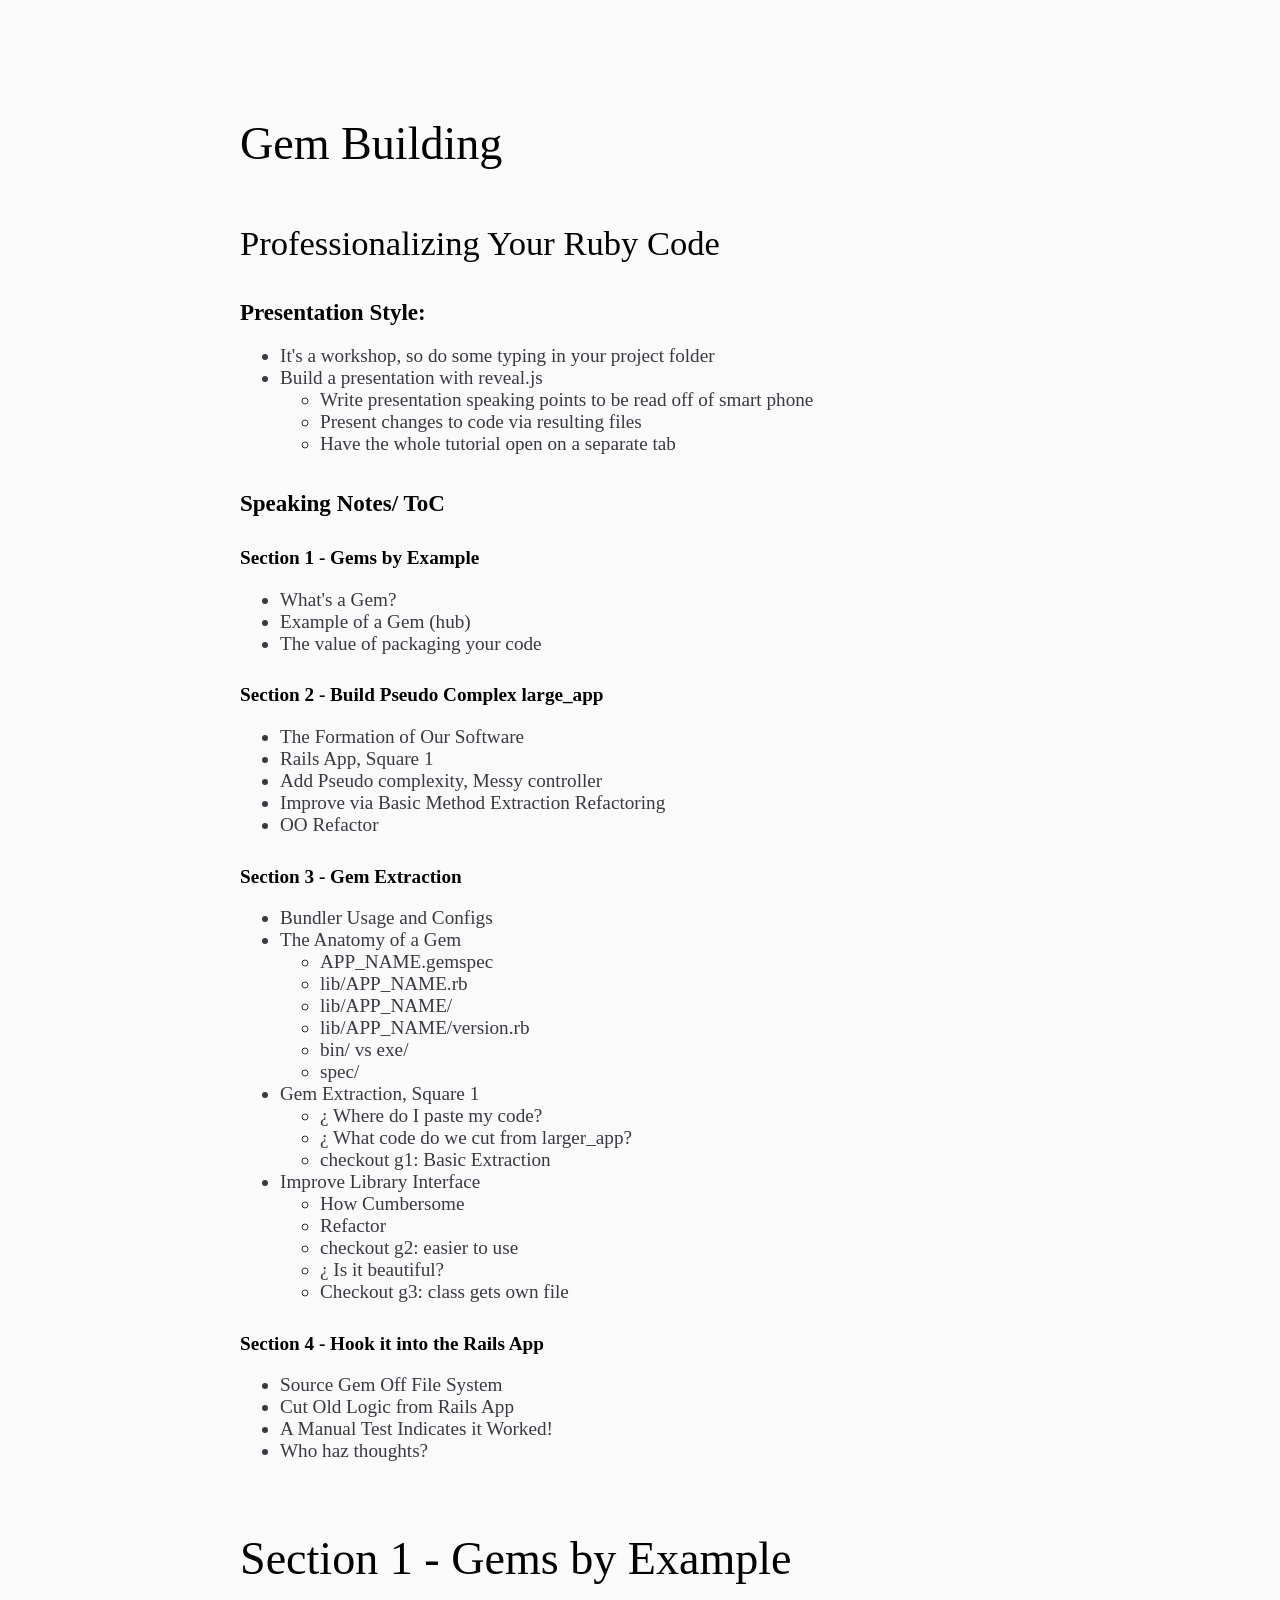
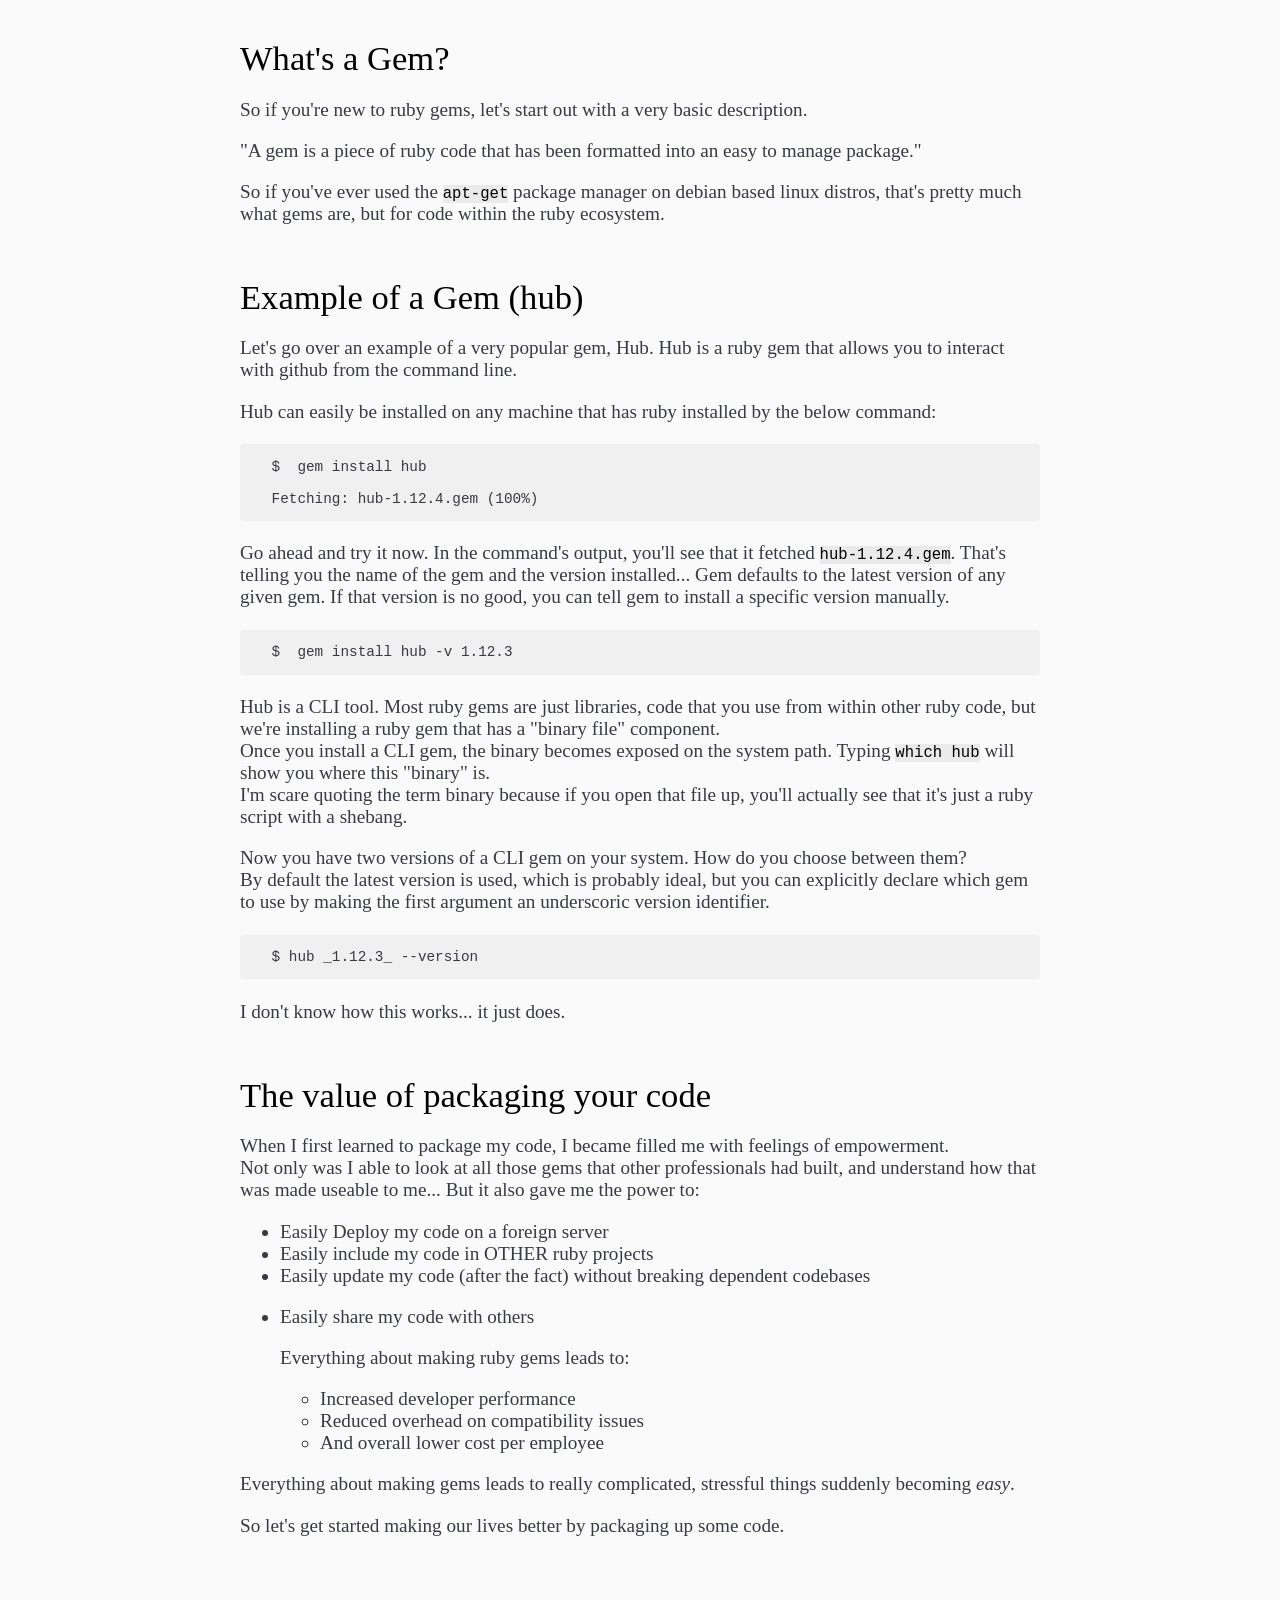
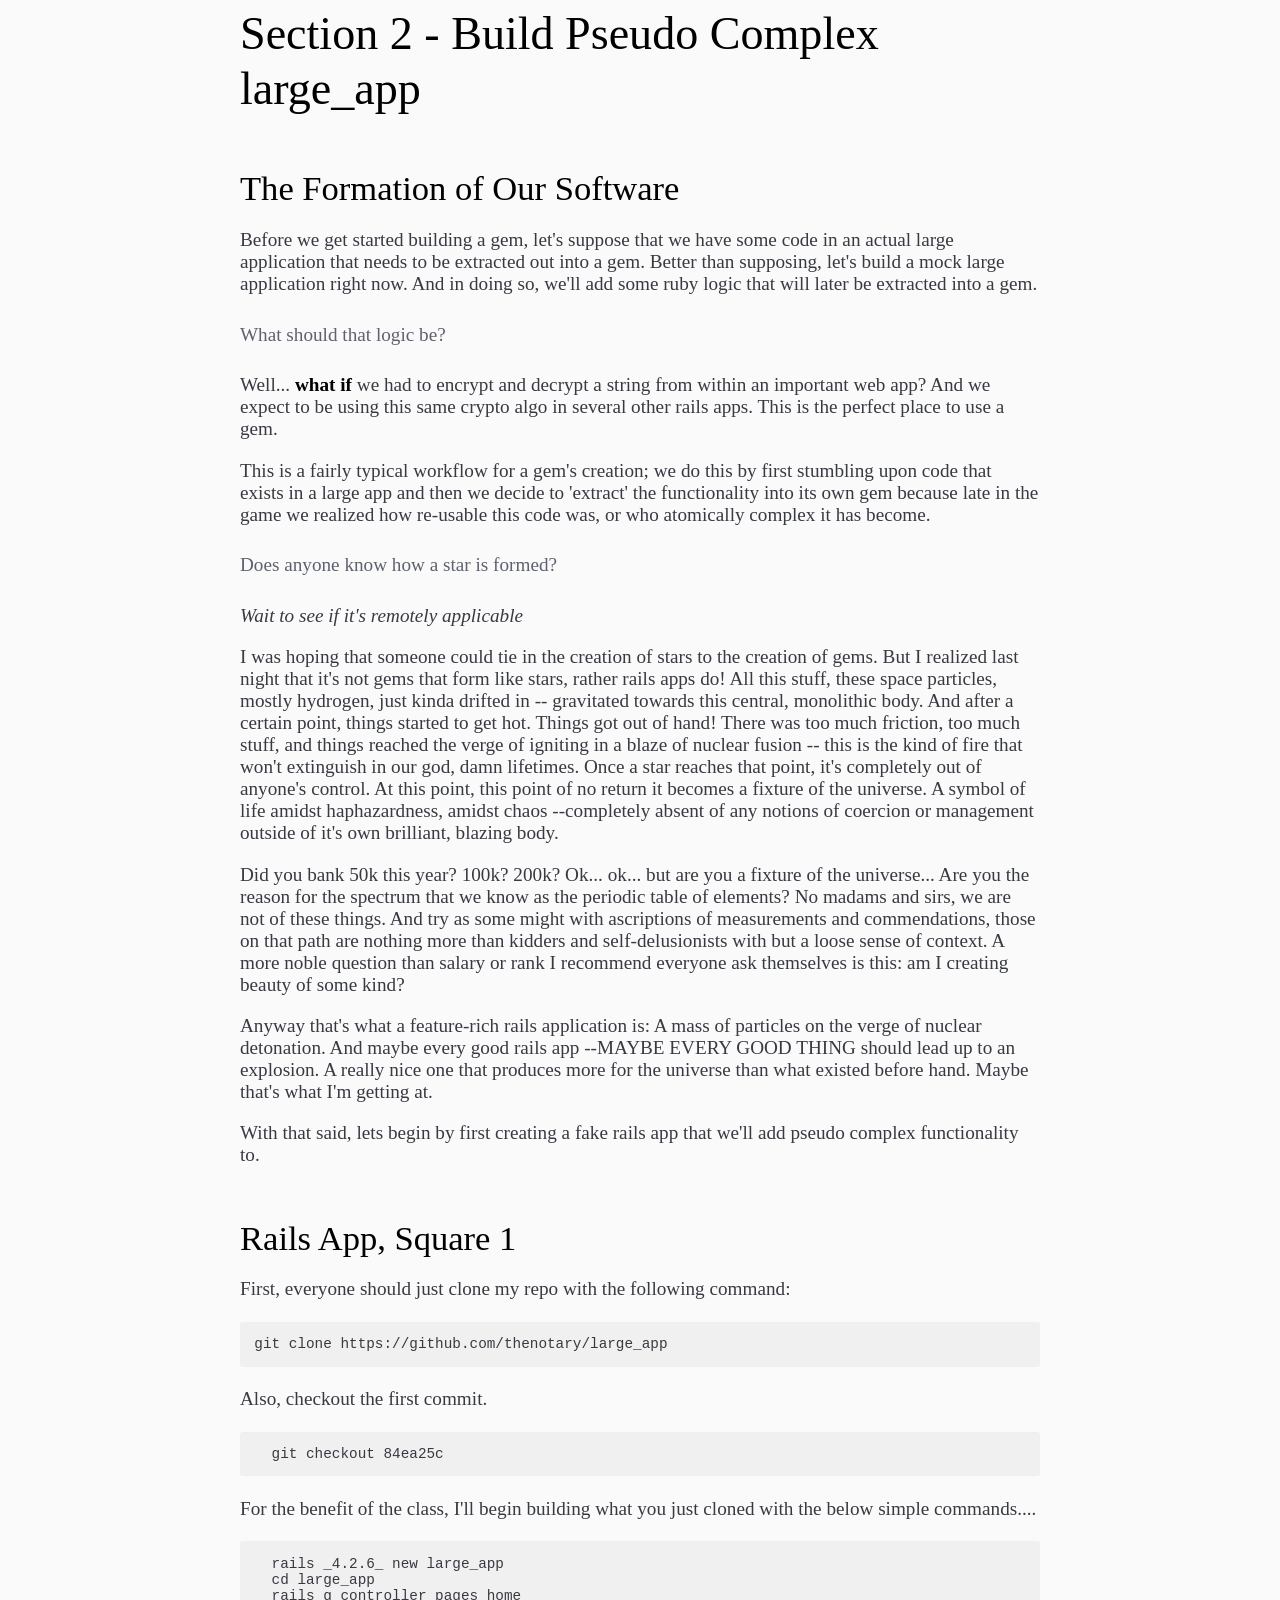
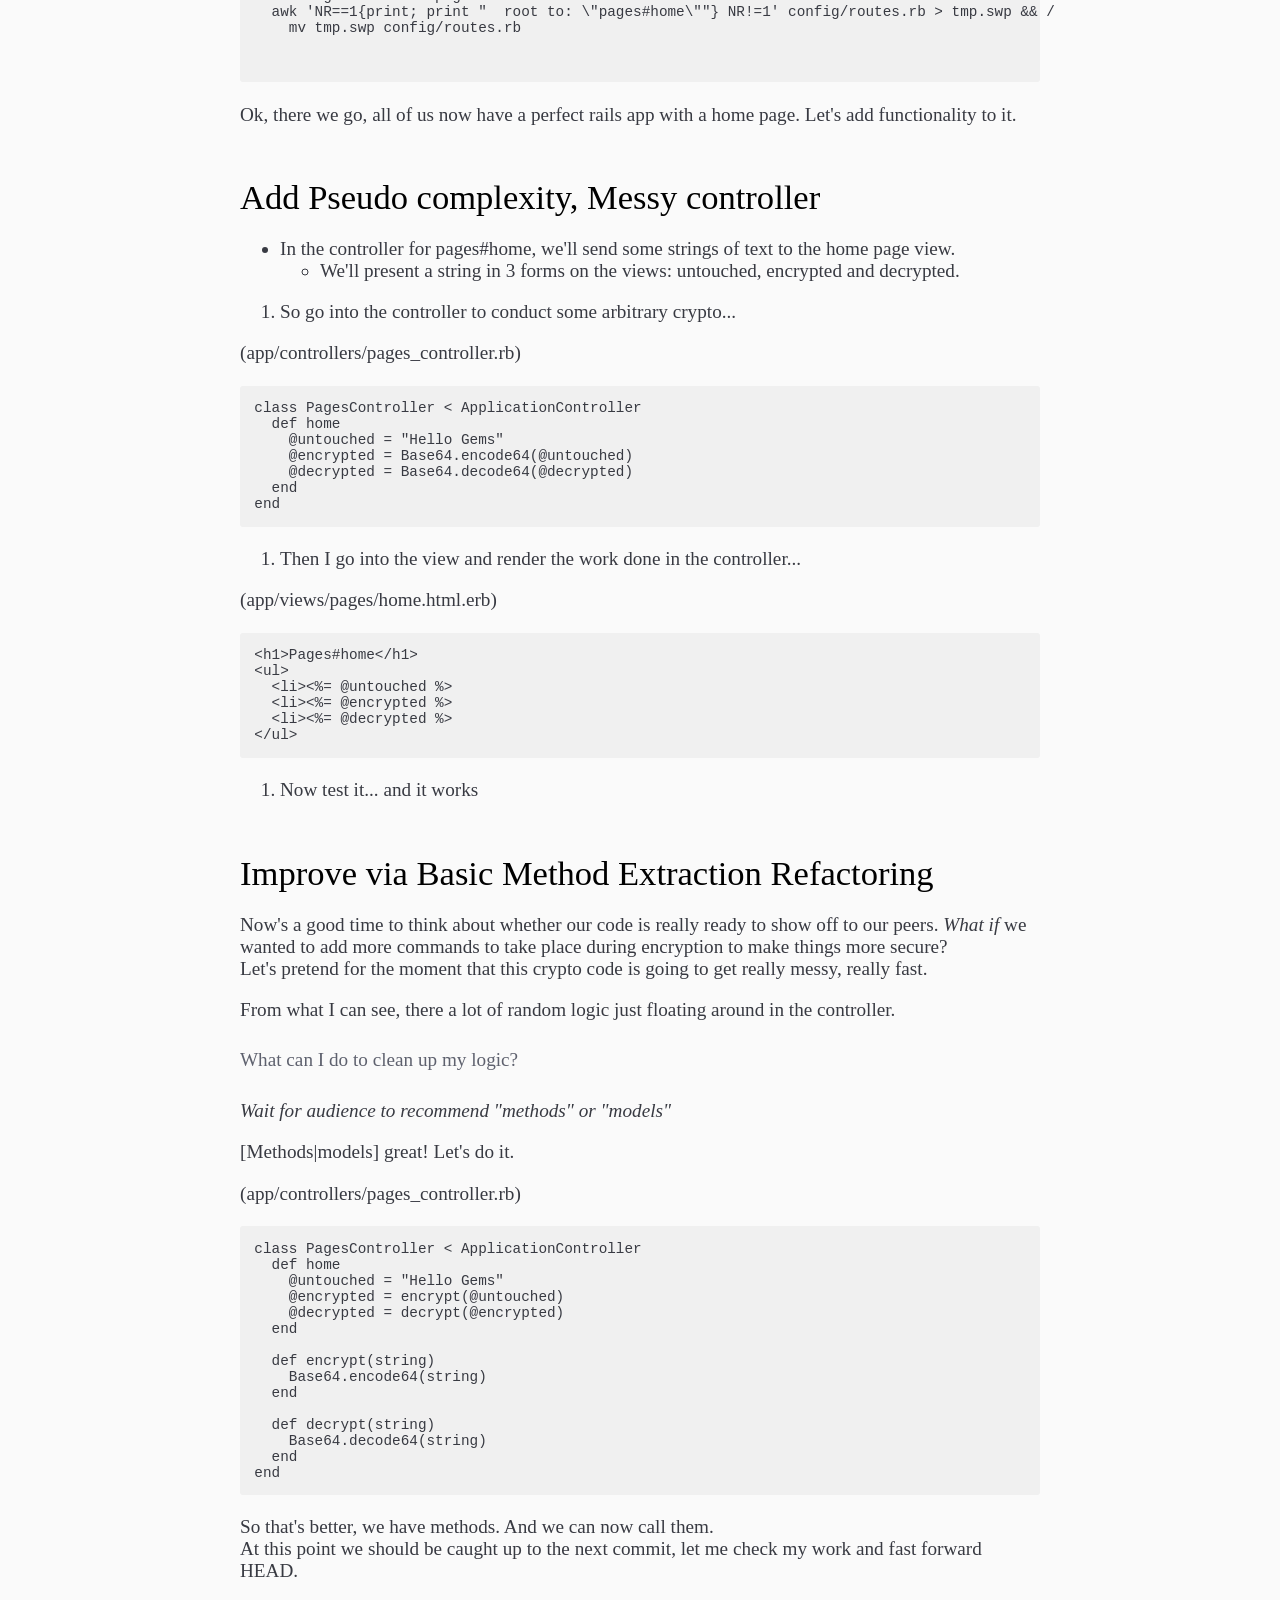
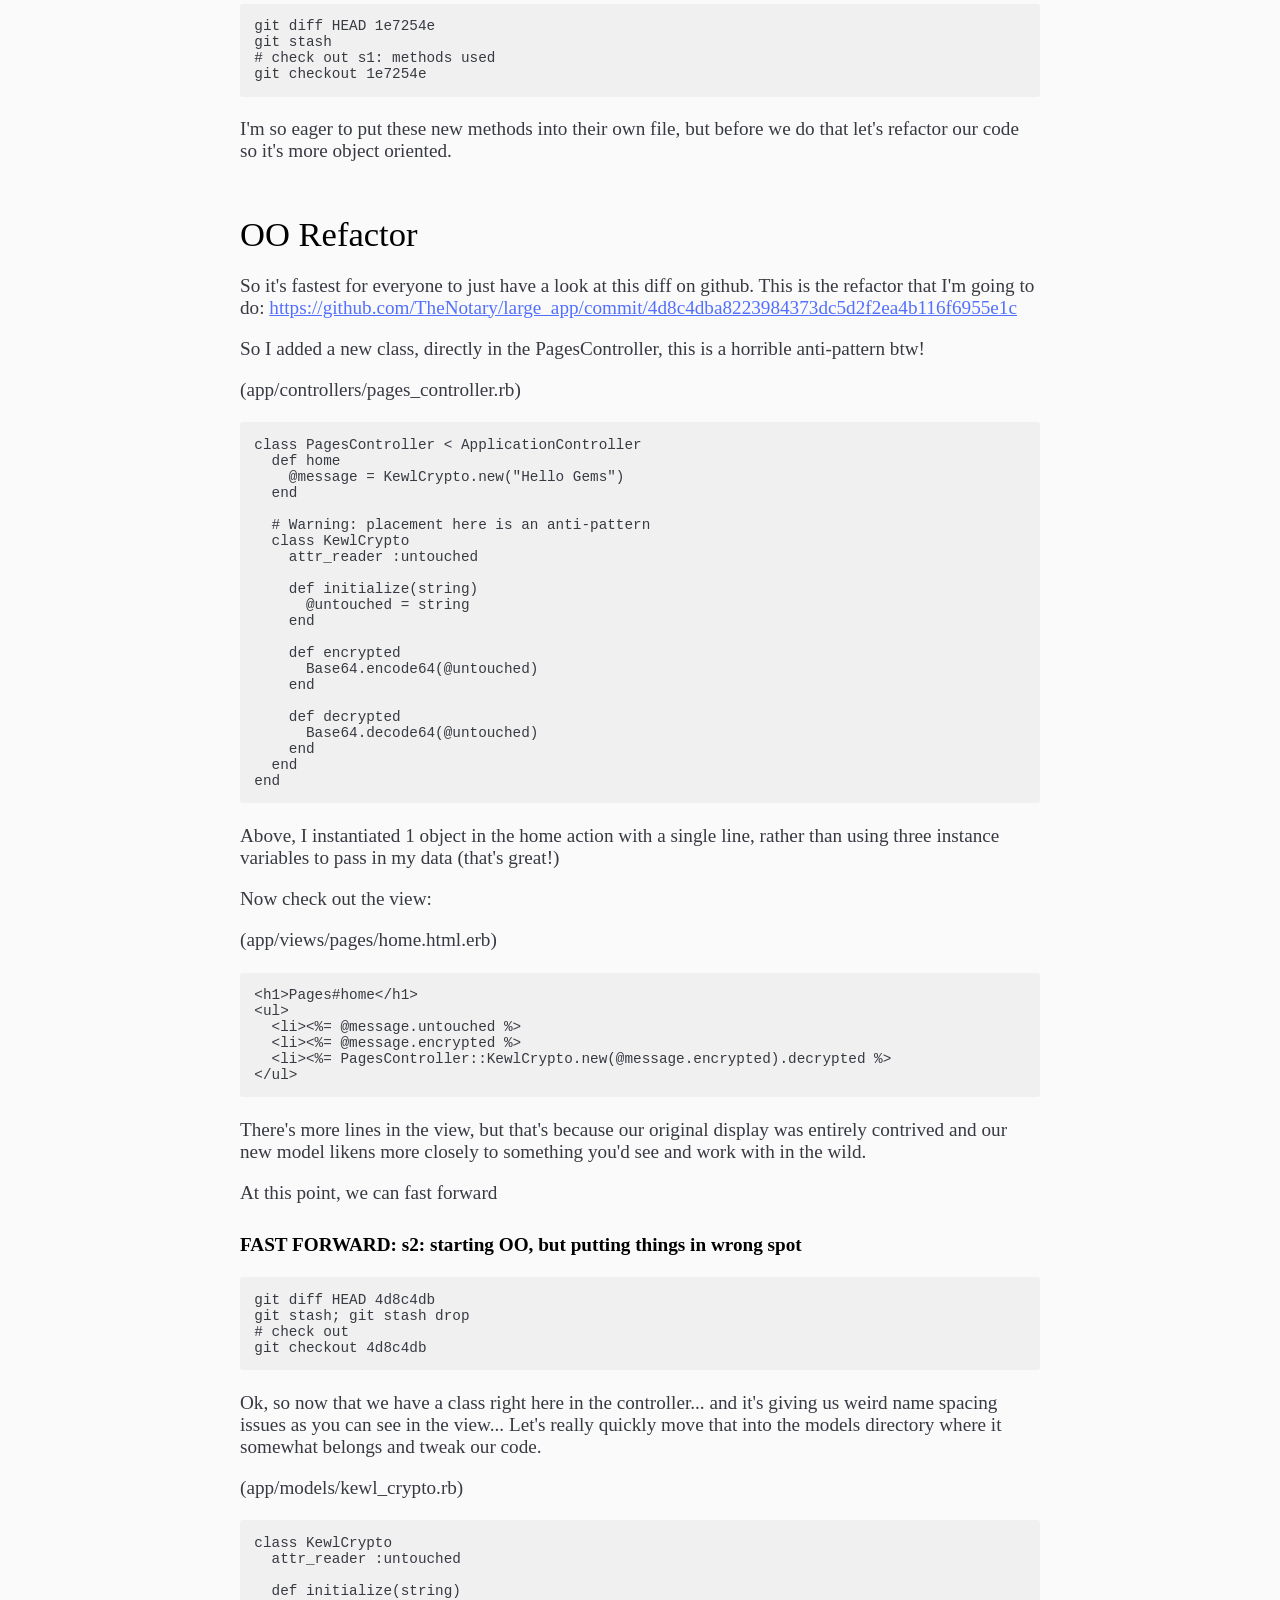
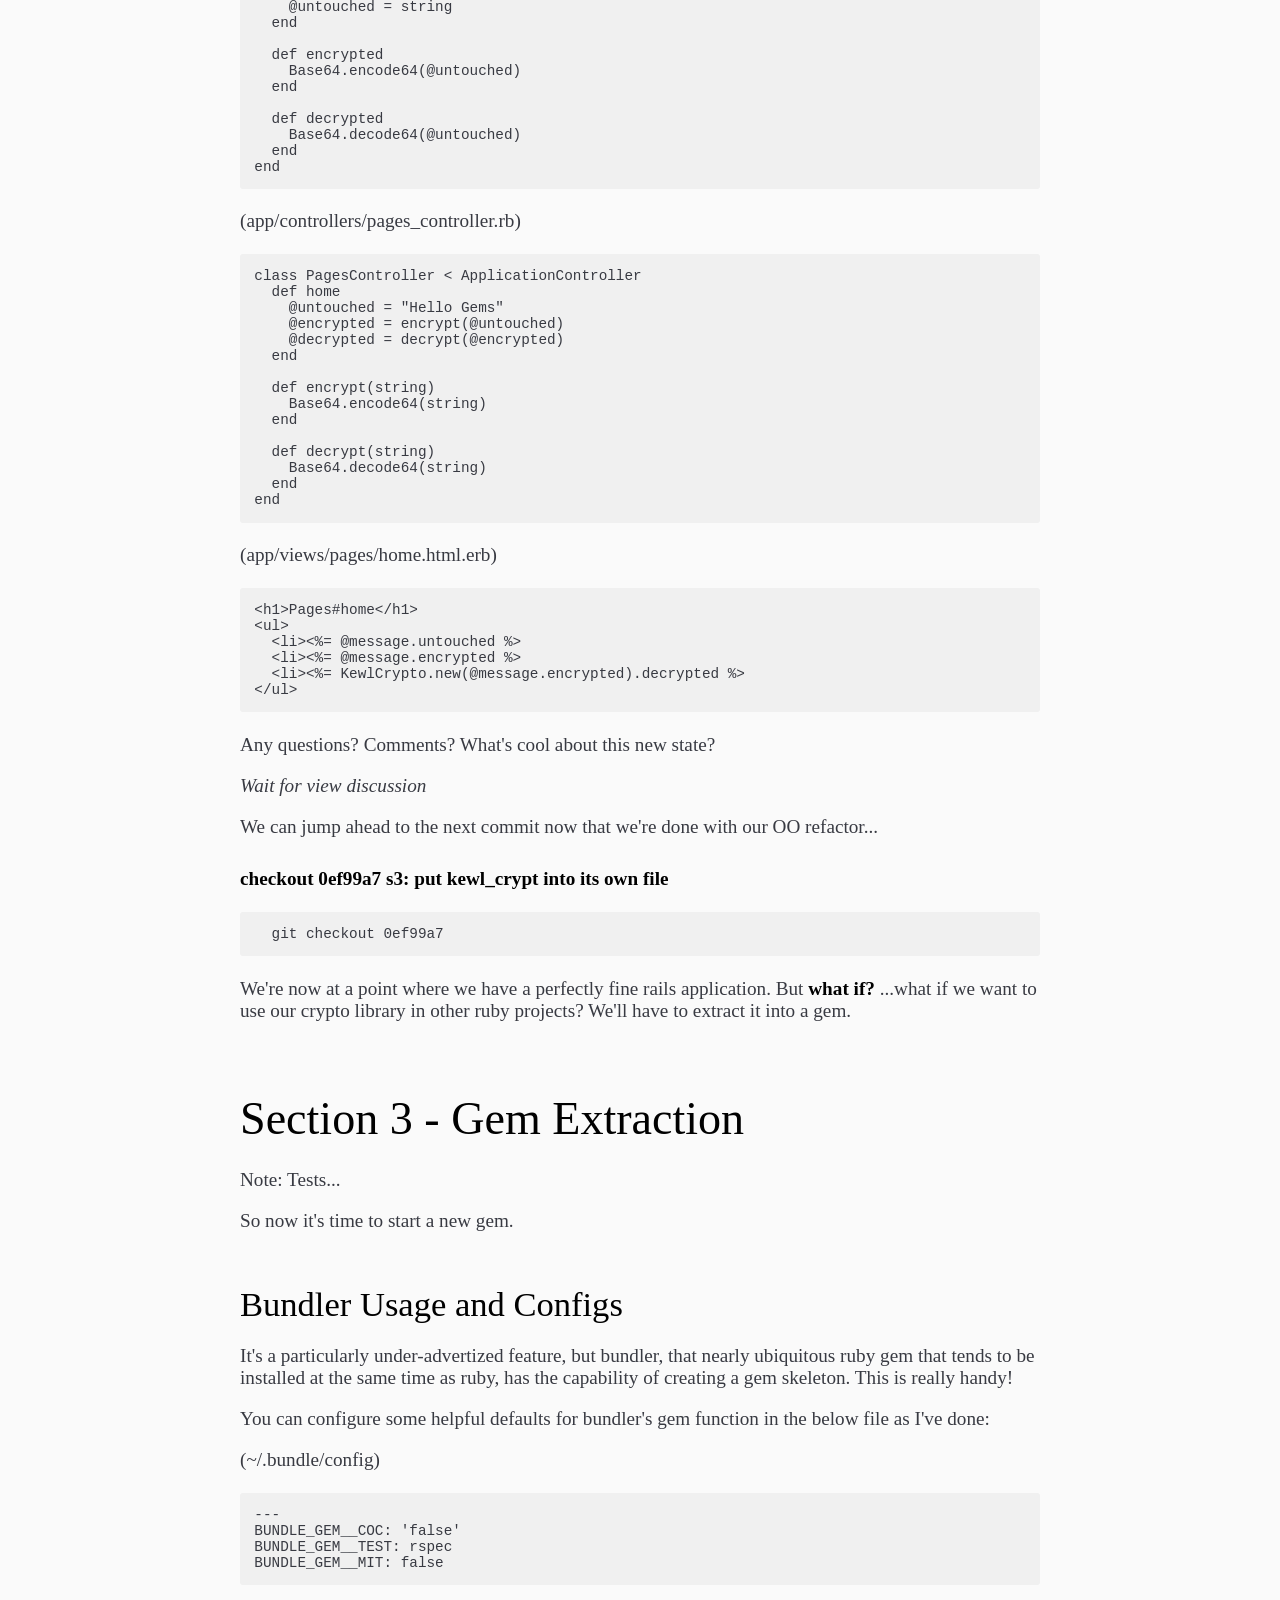
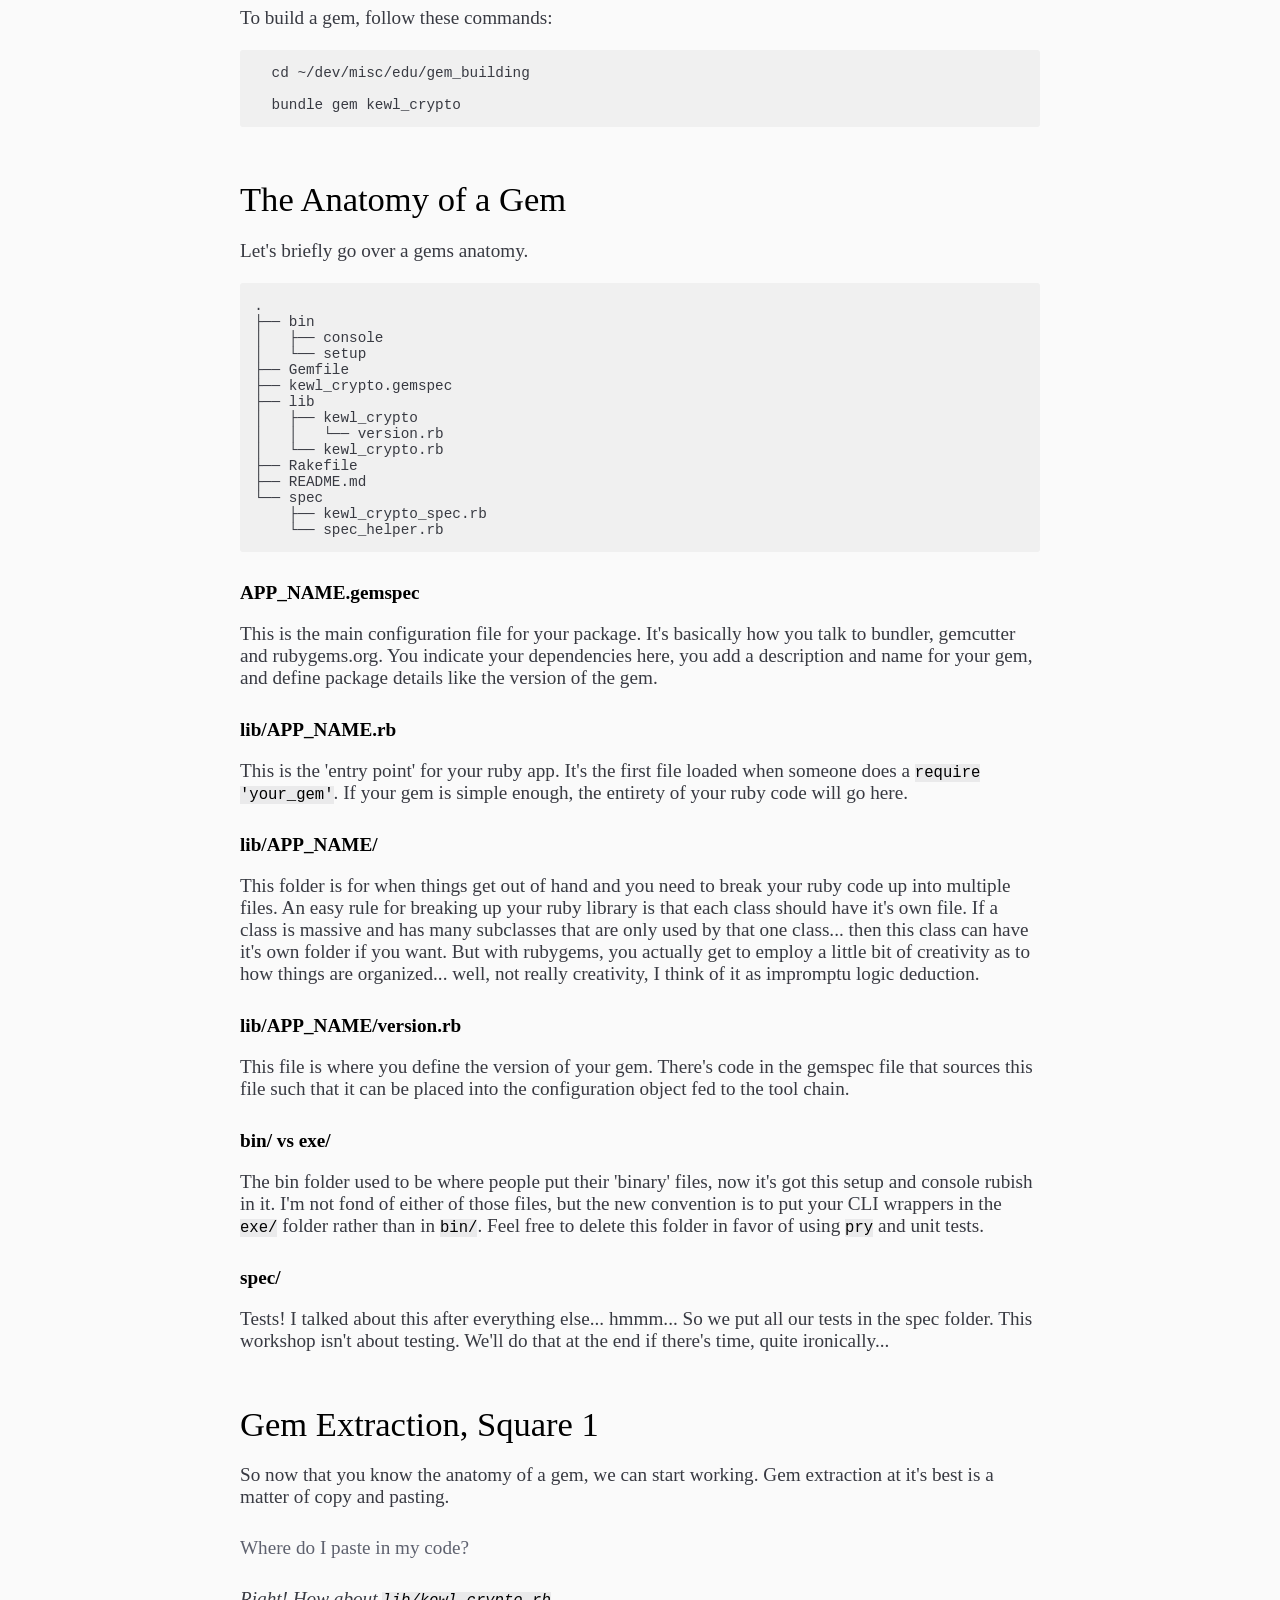
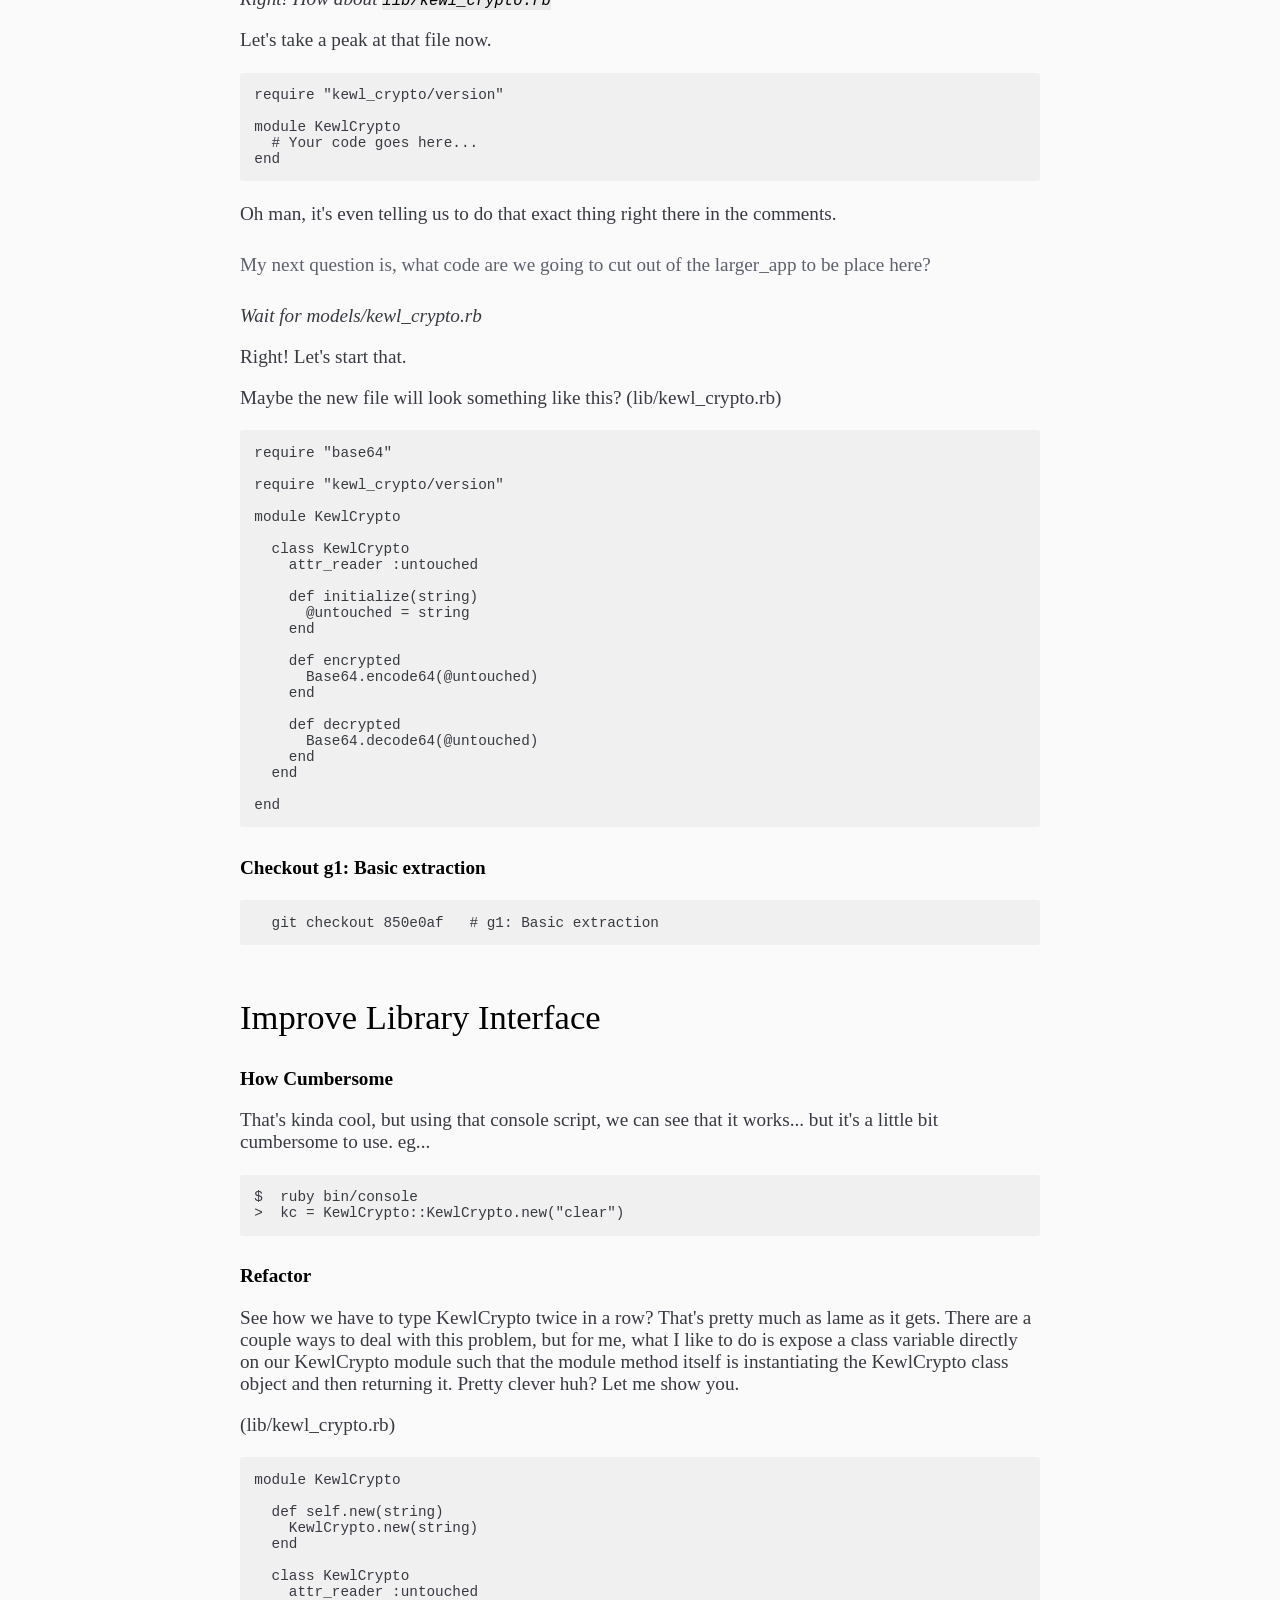
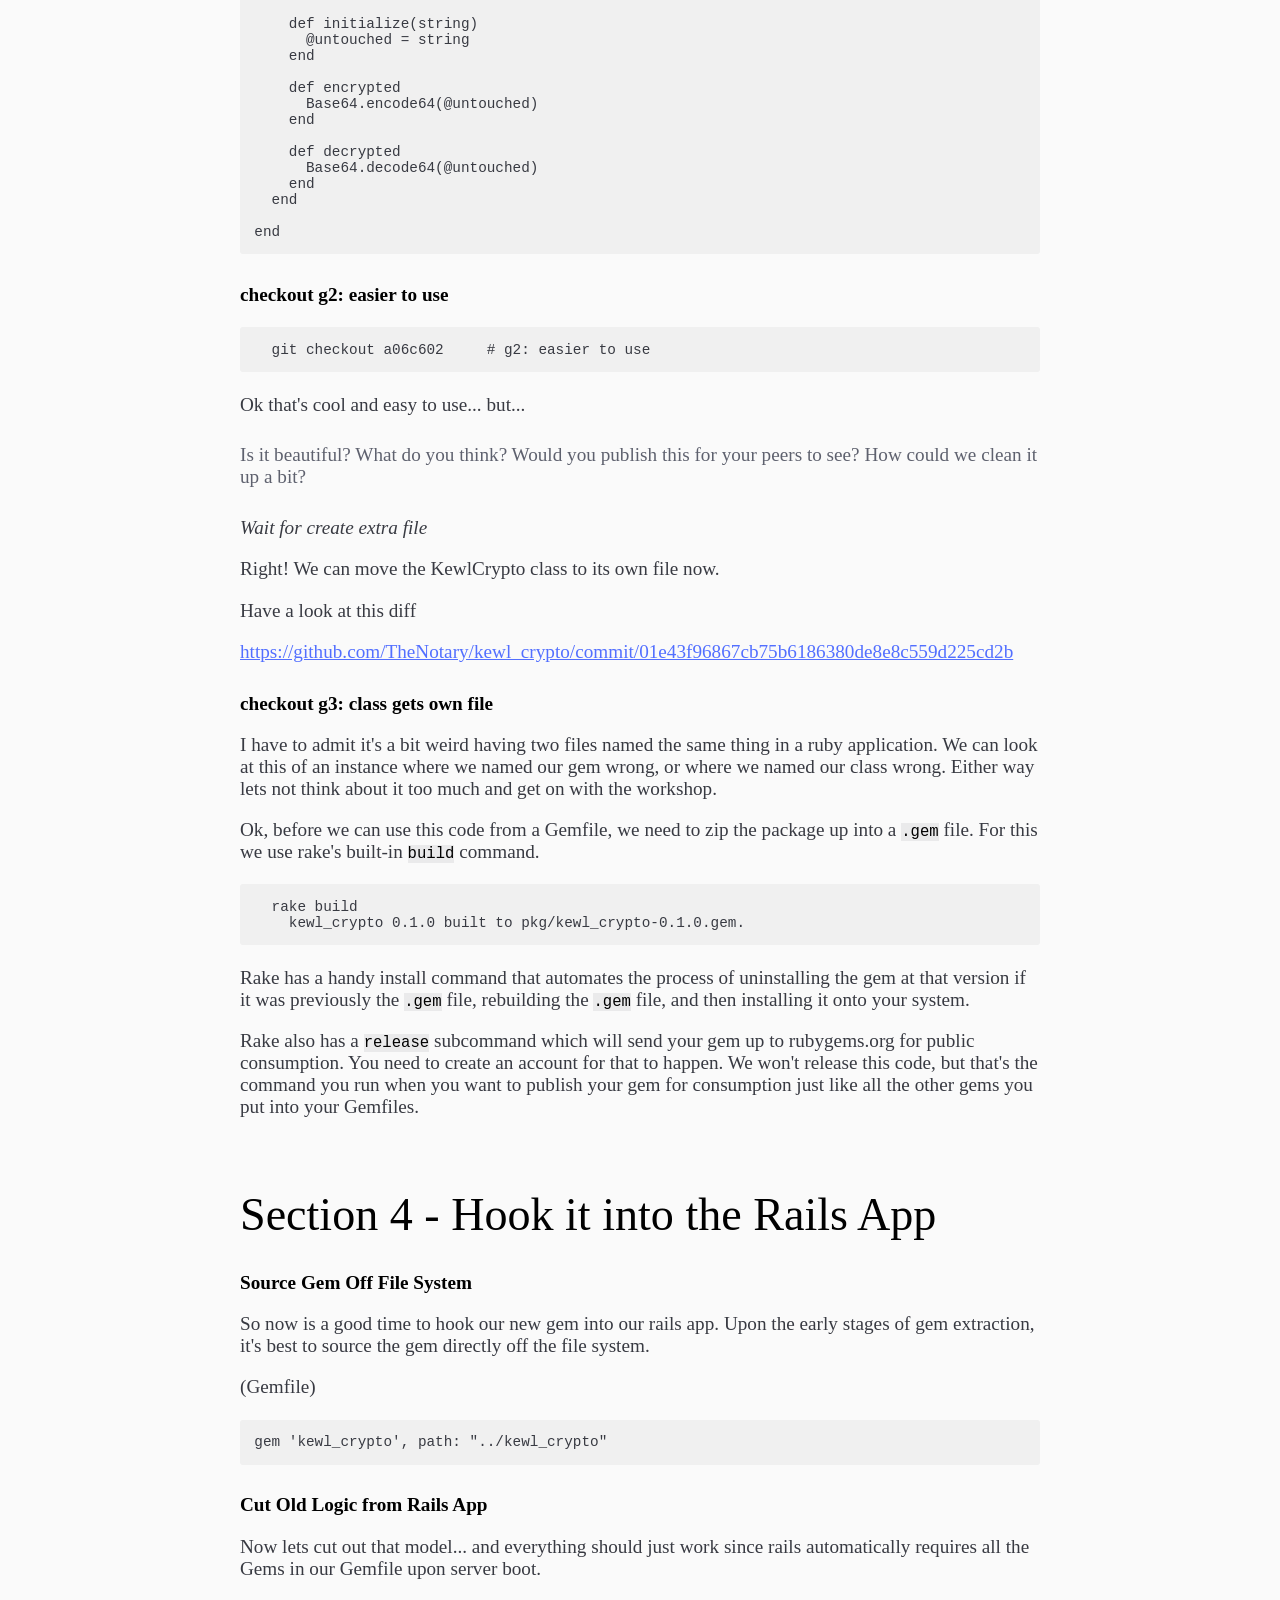
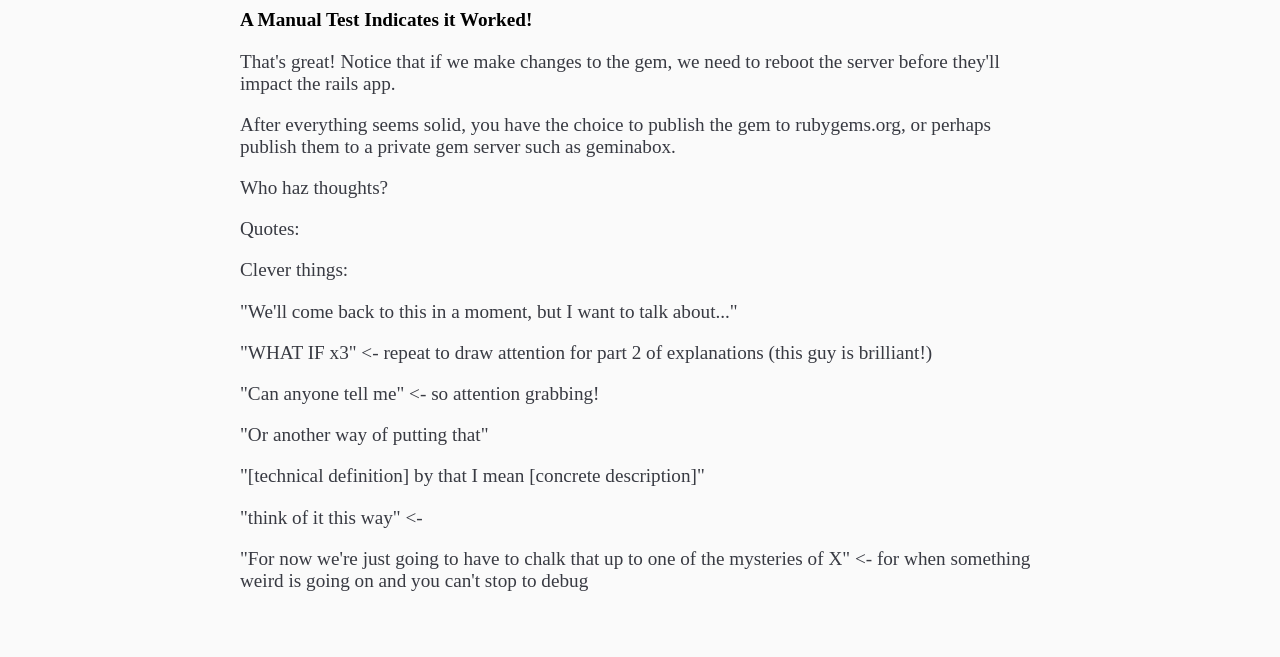
==== index.html @ f713d0cc "final draft 1" ====
<!DOCTYPE html>
<html>
  <head>
      <meta charset="utf-8" />
      <title>body</title>
      <style>
       body {font-family: 'Helvetica Neue' ;}
       .site-wrapper { width: 800px; margin-left:auto; margin-right: auto; }
      </style>
      
      <style>.markdown-preview:not([data-use-github-style]) { padding: 2em; font-size: 1.2em; color: rgb(56, 58, 66); overflow: auto; background-color: rgb(250, 250, 250); }
.markdown-preview:not([data-use-github-style]) > :first-child { margin-top: 0px; }
.markdown-preview:not([data-use-github-style]) h1, .markdown-preview:not([data-use-github-style]) h2, .markdown-preview:not([data-use-github-style]) h3, .markdown-preview:not([data-use-github-style]) h4, .markdown-preview:not([data-use-github-style]) h5, .markdown-preview:not([data-use-github-style]) h6 { line-height: 1.2; margin-top: 1.5em; margin-bottom: 0.5em; color: rgb(0, 0, 0); }
.markdown-preview:not([data-use-github-style]) h1 { font-size: 2.4em; font-weight: 300; }
.markdown-preview:not([data-use-github-style]) h2 { font-size: 1.8em; font-weight: 400; }
.markdown-preview:not([data-use-github-style]) h3 { font-size: 1.5em; font-weight: 500; }
.markdown-preview:not([data-use-github-style]) h4 { font-size: 1.2em; font-weight: 600; }
.markdown-preview:not([data-use-github-style]) h5 { font-size: 1.1em; font-weight: 600; }
.markdown-preview:not([data-use-github-style]) h6 { font-size: 1em; font-weight: 600; }
.markdown-preview:not([data-use-github-style]) strong { color: rgb(0, 0, 0); }
.markdown-preview:not([data-use-github-style]) del { color: rgb(94, 97, 110); }
.markdown-preview:not([data-use-github-style]) a, .markdown-preview:not([data-use-github-style]) a code { color: rgb(82, 111, 255); }
.markdown-preview:not([data-use-github-style]) img { max-width: 100%; }
.markdown-preview:not([data-use-github-style]) > p { margin-top: 0px; margin-bottom: 1.5em; }
.markdown-preview:not([data-use-github-style]) > ul, .markdown-preview:not([data-use-github-style]) > ol { margin-bottom: 1.5em; }
.markdown-preview:not([data-use-github-style]) blockquote { margin: 1.5em 0px; font-size: inherit; color: rgb(94, 97, 110); border-color: rgb(209, 209, 210); border-width: 4px; }
.markdown-preview:not([data-use-github-style]) hr { margin: 3em 0px; border-top-width: 2px; border-top-style: dashed; border-top-color: rgb(209, 209, 210); background: none; }
.markdown-preview:not([data-use-github-style]) table { margin: 1.5em 0px; }
.markdown-preview:not([data-use-github-style]) th { color: rgb(0, 0, 0); }
.markdown-preview:not([data-use-github-style]) th, .markdown-preview:not([data-use-github-style]) td { padding: 0.66em 1em; border: 1px solid rgb(209, 209, 210); }
.markdown-preview:not([data-use-github-style]) code { color: rgb(0, 0, 0); background-color: rgb(234, 234, 235); }
.markdown-preview:not([data-use-github-style]) pre.editor-colors { margin: 1.5em 0px; padding: 1em; font-size: 0.92em; border-radius: 3px; background-color: rgb(240, 240, 240); }
.markdown-preview:not([data-use-github-style]) kbd { color: rgb(0, 0, 0); border-width: 1px 1px 2px; border-style: solid; border-color: rgb(209, 209, 210) rgb(209, 209, 210) rgb(193, 193, 194); background-color: rgb(234, 234, 235); }
.markdown-preview[data-use-github-style] { font-family: 'Helvetica Neue', Helvetica, 'Segoe UI', Arial, freesans, sans-serif; line-height: 1.6; word-wrap: break-word; padding: 30px; font-size: 16px; color: rgb(51, 51, 51); overflow: scroll; background-color: rgb(255, 255, 255); }
.markdown-preview[data-use-github-style] > :first-child { margin-top: 0px !important; }
.markdown-preview[data-use-github-style] > :last-child { margin-bottom: 0px !important; }
.markdown-preview[data-use-github-style] a:not([href]) { color: inherit; text-decoration: none; }
.markdown-preview[data-use-github-style] .absent { color: rgb(204, 0, 0); }
.markdown-preview[data-use-github-style] .anchor { position: absolute; top: 0px; left: 0px; display: block; padding-right: 6px; padding-left: 30px; margin-left: -30px; }
.markdown-preview[data-use-github-style] .anchor:focus { outline: none; }
.markdown-preview[data-use-github-style] h1, .markdown-preview[data-use-github-style] h2, .markdown-preview[data-use-github-style] h3, .markdown-preview[data-use-github-style] h4, .markdown-preview[data-use-github-style] h5, .markdown-preview[data-use-github-style] h6 { position: relative; margin-top: 1em; margin-bottom: 16px; font-weight: bold; line-height: 1.4; }
.markdown-preview[data-use-github-style] h1 .octicon-link, .markdown-preview[data-use-github-style] h2 .octicon-link, .markdown-preview[data-use-github-style] h3 .octicon-link, .markdown-preview[data-use-github-style] h4 .octicon-link, .markdown-preview[data-use-github-style] h5 .octicon-link, .markdown-preview[data-use-github-style] h6 .octicon-link { display: none; color: rgb(0, 0, 0); vertical-align: middle; }
.markdown-preview[data-use-github-style] h1:hover .anchor, .markdown-preview[data-use-github-style] h2:hover .anchor, .markdown-preview[data-use-github-style] h3:hover .anchor, .markdown-preview[data-use-github-style] h4:hover .anchor, .markdown-preview[data-use-github-style] h5:hover .anchor, .markdown-preview[data-use-github-style] h6:hover .anchor { padding-left: 8px; margin-left: -30px; text-decoration: none; }
.markdown-preview[data-use-github-style] h1:hover .anchor .octicon-link, .markdown-preview[data-use-github-style] h2:hover .anchor .octicon-link, .markdown-preview[data-use-github-style] h3:hover .anchor .octicon-link, .markdown-preview[data-use-github-style] h4:hover .anchor .octicon-link, .markdown-preview[data-use-github-style] h5:hover .anchor .octicon-link, .markdown-preview[data-use-github-style] h6:hover .anchor .octicon-link { display: inline-block; }
.markdown-preview[data-use-github-style] h1 tt, .markdown-preview[data-use-github-style] h2 tt, .markdown-preview[data-use-github-style] h3 tt, .markdown-preview[data-use-github-style] h4 tt, .markdown-preview[data-use-github-style] h5 tt, .markdown-preview[data-use-github-style] h6 tt, .markdown-preview[data-use-github-style] h1 code, .markdown-preview[data-use-github-style] h2 code, .markdown-preview[data-use-github-style] h3 code, .markdown-preview[data-use-github-style] h4 code, .markdown-preview[data-use-github-style] h5 code, .markdown-preview[data-use-github-style] h6 code { font-size: inherit; }
.markdown-preview[data-use-github-style] h1 { padding-bottom: 0.3em; font-size: 2.25em; line-height: 1.2; border-bottom-width: 1px; border-bottom-style: solid; border-bottom-color: rgb(238, 238, 238); }
.markdown-preview[data-use-github-style] h1 .anchor { line-height: 1; }
.markdown-preview[data-use-github-style] h2 { padding-bottom: 0.3em; font-size: 1.75em; line-height: 1.225; border-bottom-width: 1px; border-bottom-style: solid; border-bottom-color: rgb(238, 238, 238); }
.markdown-preview[data-use-github-style] h2 .anchor { line-height: 1; }
.markdown-preview[data-use-github-style] h3 { font-size: 1.5em; line-height: 1.43; }
.markdown-preview[data-use-github-style] h3 .anchor { line-height: 1.2; }
.markdown-preview[data-use-github-style] h4 { font-size: 1.25em; }
.markdown-preview[data-use-github-style] h4 .anchor { line-height: 1.2; }
.markdown-preview[data-use-github-style] h5 { font-size: 1em; }
.markdown-preview[data-use-github-style] h5 .anchor { line-height: 1.1; }
.markdown-preview[data-use-github-style] h6 { font-size: 1em; color: rgb(119, 119, 119); }
.markdown-preview[data-use-github-style] h6 .anchor { line-height: 1.1; }
.markdown-preview[data-use-github-style] p, .markdown-preview[data-use-github-style] blockquote, .markdown-preview[data-use-github-style] ul, .markdown-preview[data-use-github-style] ol, .markdown-preview[data-use-github-style] dl, .markdown-preview[data-use-github-style] table, .markdown-preview[data-use-github-style] pre { margin-top: 0px; margin-bottom: 16px; }
.markdown-preview[data-use-github-style] hr { height: 4px; padding: 0px; margin: 16px 0px; border: 0px none; background-color: rgb(231, 231, 231); }
.markdown-preview[data-use-github-style] ul, .markdown-preview[data-use-github-style] ol { padding-left: 2em; }
.markdown-preview[data-use-github-style] ul.no-list, .markdown-preview[data-use-github-style] ol.no-list { padding: 0px; list-style-type: none; }
.markdown-preview[data-use-github-style] ul ul, .markdown-preview[data-use-github-style] ul ol, .markdown-preview[data-use-github-style] ol ol, .markdown-preview[data-use-github-style] ol ul { margin-top: 0px; margin-bottom: 0px; }
.markdown-preview[data-use-github-style] li > p { margin-top: 16px; }
.markdown-preview[data-use-github-style] dl { padding: 0px; }
.markdown-preview[data-use-github-style] dl dt { padding: 0px; margin-top: 16px; font-size: 1em; font-style: italic; font-weight: bold; }
.markdown-preview[data-use-github-style] dl dd { padding: 0px 16px; margin-bottom: 16px; }
.markdown-preview[data-use-github-style] blockquote { padding: 0px 15px; color: rgb(119, 119, 119); border-left-width: 4px; border-left-style: solid; border-left-color: rgb(221, 221, 221); }
.markdown-preview[data-use-github-style] blockquote > :first-child { margin-top: 0px; }
.markdown-preview[data-use-github-style] blockquote > :last-child { margin-bottom: 0px; }
.markdown-preview[data-use-github-style] table { display: block; width: 100%; overflow: auto; word-break: keep-all; }
.markdown-preview[data-use-github-style] table th { font-weight: bold; }
.markdown-preview[data-use-github-style] table th, .markdown-preview[data-use-github-style] table td { padding: 6px 13px; border: 1px solid rgb(221, 221, 221); }
.markdown-preview[data-use-github-style] table tr { border-top-width: 1px; border-top-style: solid; border-top-color: rgb(204, 204, 204); background-color: rgb(255, 255, 255); }
.markdown-preview[data-use-github-style] table tr:nth-child(2n) { background-color: rgb(248, 248, 248); }
.markdown-preview[data-use-github-style] img { max-width: 100%; box-sizing: border-box; }
.markdown-preview[data-use-github-style] .emoji { max-width: none; }
.markdown-preview[data-use-github-style] span.frame { display: block; overflow: hidden; }
.markdown-preview[data-use-github-style] span.frame > span { display: block; float: left; width: auto; padding: 7px; margin: 13px 0px 0px; overflow: hidden; border: 1px solid rgb(221, 221, 221); }
.markdown-preview[data-use-github-style] span.frame span img { display: block; float: left; }
.markdown-preview[data-use-github-style] span.frame span span { display: block; padding: 5px 0px 0px; clear: both; color: rgb(51, 51, 51); }
.markdown-preview[data-use-github-style] span.align-center { display: block; overflow: hidden; clear: both; }
.markdown-preview[data-use-github-style] span.align-center > span { display: block; margin: 13px auto 0px; overflow: hidden; text-align: center; }
.markdown-preview[data-use-github-style] span.align-center span img { margin: 0px auto; text-align: center; }
.markdown-preview[data-use-github-style] span.align-right { display: block; overflow: hidden; clear: both; }
.markdown-preview[data-use-github-style] span.align-right > span { display: block; margin: 13px 0px 0px; overflow: hidden; text-align: right; }
.markdown-preview[data-use-github-style] span.align-right span img { margin: 0px; text-align: right; }
.markdown-preview[data-use-github-style] span.float-left { display: block; float: left; margin-right: 13px; overflow: hidden; }
.markdown-preview[data-use-github-style] span.float-left span { margin: 13px 0px 0px; }
.markdown-preview[data-use-github-style] span.float-right { display: block; float: right; margin-left: 13px; overflow: hidden; }
.markdown-preview[data-use-github-style] span.float-right > span { display: block; margin: 13px auto 0px; overflow: hidden; text-align: right; }
.markdown-preview[data-use-github-style] code, .markdown-preview[data-use-github-style] tt { padding: 0.2em 0px; margin: 0px; font-size: 85%; border-radius: 3px; background-color: rgba(0, 0, 0, 0.0392157); }
.markdown-preview[data-use-github-style] code::before, .markdown-preview[data-use-github-style] tt::before, .markdown-preview[data-use-github-style] code::after, .markdown-preview[data-use-github-style] tt::after { letter-spacing: -0.2em; content: " "; }
.markdown-preview[data-use-github-style] code br, .markdown-preview[data-use-github-style] tt br { display: none; }
.markdown-preview[data-use-github-style] del code { text-decoration: inherit; }
.markdown-preview[data-use-github-style] pre > code { padding: 0px; margin: 0px; font-size: 100%; word-break: normal; white-space: pre; border: 0px; background: transparent; }
.markdown-preview[data-use-github-style] .highlight { margin-bottom: 16px; }
.markdown-preview[data-use-github-style] .highlight pre, .markdown-preview[data-use-github-style] pre { padding: 16px; overflow: auto; font-size: 85%; line-height: 1.45; border-radius: 3px; background-color: rgb(247, 247, 247); }
.markdown-preview[data-use-github-style] .highlight pre { margin-bottom: 0px; word-break: normal; }
.markdown-preview[data-use-github-style] pre { word-wrap: normal; }
.markdown-preview[data-use-github-style] pre code, .markdown-preview[data-use-github-style] pre tt { display: inline; max-width: initial; padding: 0px; margin: 0px; overflow: initial; line-height: inherit; word-wrap: normal; border: 0px; background-color: transparent; }
.markdown-preview[data-use-github-style] pre code::before, .markdown-preview[data-use-github-style] pre tt::before, .markdown-preview[data-use-github-style] pre code::after, .markdown-preview[data-use-github-style] pre tt::after { content: normal; }
.markdown-preview[data-use-github-style] kbd { display: inline-block; padding: 3px 5px; font-size: 11px; line-height: 10px; color: rgb(85, 85, 85); vertical-align: middle; border-style: solid; border-width: 1px; border-color: rgb(204, 204, 204) rgb(204, 204, 204) rgb(187, 187, 187); border-radius: 3px; box-shadow: rgb(187, 187, 187) 0px -1px 0px inset; background-color: rgb(252, 252, 252); }
.markdown-preview[data-use-github-style] a { color: rgb(51, 122, 183); }
.markdown-preview[data-use-github-style] code { color: inherit; }
.markdown-preview[data-use-github-style] pre.editor-colors { padding: 0.8em 1em; margin-bottom: 1em; font-size: 0.85em; border-radius: 4px; overflow: auto; }
.scrollbars-visible-always .markdown-preview pre.editor-colors::shadow .vertical-scrollbar, .scrollbars-visible-always .markdown-preview pre.editor-colors::shadow .horizontal-scrollbar { visibility: hidden; }
.scrollbars-visible-always .markdown-preview pre.editor-colors:hover::shadow .vertical-scrollbar, .scrollbars-visible-always .markdown-preview pre.editor-colors:hover::shadow .horizontal-scrollbar { visibility: visible; }
.bracket-matcher .region {
  border-bottom: 1px dotted lime;
  position: absolute;
}

.spell-check-misspelling .region {
  border-bottom: 2px dotted rgba(255, 51, 51, 0.75);
}

pre.editor-colors,
.host {
  background-color: #fafafa;
  color: #383a42;
}
pre.editor-colors .line.cursor-line,
.host .line.cursor-line {
  background-color: rgba(56, 58, 66, 0.04);
}
pre.editor-colors .invisible,
.host .invisible {
  color: #383a42;
}
pre.editor-colors .cursor,
.host .cursor {
  border-left: 2px solid #526fff;
}
pre.editor-colors .selection .region,
.host .selection .region {
  background-color: #ededed;
}
pre.editor-colors .bracket-matcher .region,
.host .bracket-matcher .region {
  border-bottom: 1px solid #526fff;
  box-sizing: border-box;
}
pre.editor-colors .invisible-character,
.host .invisible-character {
  color: rgba(56, 58, 66, 0.2);
}
pre.editor-colors .indent-guide,
.host .indent-guide {
  color: rgba(56, 58, 66, 0.2);
}
pre.editor-colors .wrap-guide,
.host .wrap-guide {
  background-color: rgba(56, 58, 66, 0.2);
}
pre.editor-colors .gutter .line-number,
.host .gutter .line-number {
  color: #9d9d9f;
  -webkit-font-smoothing: antialiased;
}
pre.editor-colors .gutter .line-number.cursor-line,
.host .gutter .line-number.cursor-line {
  color: #4d5375;
  background-color: #f2f2f2;
}
pre.editor-colors .gutter .line-number.cursor-line-no-selection,
.host .gutter .line-number.cursor-line-no-selection {
  background-color: transparent;
}
pre.editor-colors .gutter .line-number .icon-right,
.host .gutter .line-number .icon-right {
  color: #383a42;
}
pre.editor-colors .gutter:not(.git-diff-icon) .line-number.git-line-removed.git-line-removed::before,
.host .gutter:not(.git-diff-icon) .line-number.git-line-removed.git-line-removed::before {
  bottom: -3px;
}
pre.editor-colors .gutter:not(.git-diff-icon) .line-number.git-line-removed::after,
.host .gutter:not(.git-diff-icon) .line-number.git-line-removed::after {
  content: "";
  position: absolute;
  left: 0px;
  bottom: 0px;
  width: 25px;
  border-bottom: 1px dotted rgba(255, 20, 20, 0.5);
  pointer-events: none;
}
pre.editor-colors .gutter .line-number.folded,
.host .gutter .line-number.folded,
pre.editor-colors .gutter .line-number:after,
.host .gutter .line-number:after,
pre.editor-colors .fold-marker:after,
.host .fold-marker:after {
  color: #4d5375;
}
.comment {
  color: #a0a1a7;
  font-style: italic;
}
.entity.name.type {
  color: #c18401;
}
.entity.other.inherited-class {
  color: #50a14f;
}
.keyword {
  color: #a626a4;
}
.keyword.control {
  color: #a626a4;
}
.keyword.operator {
  color: #383a42;
}
.keyword.other.special-method {
  color: #4078f2;
}
.keyword.other.unit {
  color: #986801;
}
.storage {
  color: #a626a4;
}
.storage.type.annotation,
.storage.type.primitive {
  color: #a626a4;
}
.storage.modifier.package,
.storage.modifier.import {
  color: #383a42;
}
.constant {
  color: #986801;
}
.constant.variable {
  color: #986801;
}
.constant.character.escape {
  color: #0184bc;
}
.constant.numeric {
  color: #986801;
}
.constant.other.color {
  color: #0184bc;
}
.constant.other.symbol {
  color: #0184bc;
}
.variable {
  color: #e45649;
}
.variable.interpolation {
  color: #ca1243;
}
.variable.parameter {
  color: #383a42;
}
.string {
  color: #50a14f;
}
.string.regexp {
  color: #0184bc;
}
.string.regexp .source.ruby.embedded {
  color: #c18401;
}
.string.other.link {
  color: #e45649;
}
.punctuation.definition.comment {
  color: #a0a1a7;
}
.punctuation.definition.method-parameters,
.punctuation.definition.function-parameters,
.punctuation.definition.parameters,
.punctuation.definition.separator,
.punctuation.definition.seperator,
.punctuation.definition.array {
  color: #383a42;
}
.punctuation.definition.heading,
.punctuation.definition.identity {
  color: #4078f2;
}
.punctuation.definition.bold {
  color: #c18401;
  font-weight: bold;
}
.punctuation.definition.italic {
  color: #a626a4;
  font-style: italic;
}
.punctuation.section.embedded {
  color: #ca1243;
}
.punctuation.section.method,
.punctuation.section.class,
.punctuation.section.inner-class {
  color: #383a42;
}
.support.class {
  color: #c18401;
}
.support.type {
  color: #0184bc;
}
.support.function {
  color: #0184bc;
}
.support.function.any-method {
  color: #4078f2;
}
.entity.name.function {
  color: #4078f2;
}
.entity.name.class,
.entity.name.type.class {
  color: #c18401;
}
.entity.name.section {
  color: #4078f2;
}
.entity.name.tag {
  color: #e45649;
}
.entity.other.attribute-name {
  color: #986801;
}
.entity.other.attribute-name.id {
  color: #4078f2;
}
.meta.class {
  color: #c18401;
}
.meta.class.body {
  color: #383a42;
}
.meta.method-call,
.meta.method {
  color: #383a42;
}
.meta.definition.variable {
  color: #e45649;
}
.meta.link {
  color: #986801;
}
.meta.require {
  color: #4078f2;
}
.meta.selector {
  color: #a626a4;
}
.meta.separator {
  background-color: #373b41;
  color: #383a42;
}
.meta.tag {
  color: #383a42;
}
.none {
  color: #383a42;
}
.invalid.deprecated {
  color: #000000 !important;
  background-color: #f2a60d !important;
}
.invalid.illegal {
  color: #ffffff !important;
  background-color: #ff1414 !important;
}
.markup.bold {
  color: #986801;
  font-weight: bold;
}
.markup.changed {
  color: #a626a4;
}
.markup.deleted {
  color: #e45649;
}
.markup.italic {
  color: #a626a4;
  font-style: italic;
}
.markup.heading .punctuation.definition.heading {
  color: #4078f2;
}
.markup.inserted {
  color: #50a14f;
}
.markup.list {
  color: #e45649;
}
.markup.quote {
  color: #986801;
}
.markup.raw {
  color: #50a14f;
}
.source.cs .keyword.operator {
  color: #a626a4;
}
.source.css .property-name,
.source.css .property-value {
  color: #696c77;
}
.source.css .property-name.support,
.source.css .property-value.support {
  color: #383a42;
}
.source.gfm .markup {
  -webkit-font-smoothing: auto;
}
.source.gfm .markup.heading {
  color: #e45649;
}
.source.gfm .markup.link {
  color: #a626a4;
}
.source.gfm .link .entity {
  color: #4078f2;
}
.source.ini .keyword.other.definition.ini {
  color: #e45649;
}
.source.java .storage.modifier.import {
  color: #c18401;
}
.source.java .storage.type {
  color: #c18401;
}
.source.java-properties .meta.key-pair {
  color: #e45649;
}
.source.java-properties .meta.key-pair > .punctuation {
  color: #383a42;
}
.source.json .meta.structure.dictionary.json > .string.quoted.json {
  color: #e45649;
}
.source.json .meta.structure.dictionary.json > .string.quoted.json > .punctuation.string {
  color: #e45649;
}
.source.json .meta.structure.dictionary.json > .value.json > .string.quoted.json,
.source.json .meta.structure.array.json > .value.json > .string.quoted.json,
.source.json .meta.structure.dictionary.json > .value.json > .string.quoted.json > .punctuation,
.source.json .meta.structure.array.json > .value.json > .string.quoted.json > .punctuation {
  color: #50a14f;
}
.source.json .meta.structure.dictionary.json > .constant.language.json,
.source.json .meta.structure.array.json > .constant.language.json {
  color: #0184bc;
}
.source.ruby .constant.other.symbol > .punctuation {
  color: inherit;
}
.source.python .keyword.operator.logical.python {
  color: #a626a4;
}
.source.python .variable.parameter {
  color: #986801;
}
</style>
  </head>
  <body class='markdown-preview'>
  <div class="site-wrapper">
  <h1 id="gem-building">Gem Building</h1>
<h2 id="professionalizing-your-ruby-code">Professionalizing Your Ruby Code</h2>
<h4 id="presentation-style-">Presentation Style:</h4>
<ul>
<li>It&#39;s a workshop, so do some typing in your project folder</li>
<li>Build a presentation with reveal.js<ul>
<li>Write presentation speaking points to be read off of smart phone</li>
<li>Present changes to code via resulting files</li>
<li>Have the whole tutorial open on a separate tab</li>
</ul>
</li>
</ul>
<h4 id="speaking-notes-toc">Speaking Notes/ ToC</h4>
<h6 id="section-1-gems-by-example">Section 1 - Gems by Example</h6>
<ul>
<li>What&#39;s a Gem?</li>
<li>Example of a Gem (hub)</li>
<li>The value of packaging your code</li>
</ul>
<h6 id="section-2-build-pseudo-complex-large_app">Section 2 - Build Pseudo Complex large_app</h6>
<ul>
<li>The Formation of Our Software</li>
<li>Rails App, Square 1</li>
<li>Add Pseudo complexity, Messy controller</li>
<li>Improve via Basic Method Extraction Refactoring</li>
<li>OO Refactor</li>
</ul>
<h6 id="section-3-gem-extraction">Section 3 - Gem Extraction</h6>
<ul>
<li>Bundler Usage and Configs</li>
<li>The Anatomy of a Gem<ul>
<li>APP_NAME.gemspec</li>
<li>lib/APP_NAME.rb</li>
<li>lib/APP_NAME/</li>
<li>lib/APP_NAME/version.rb</li>
<li>bin/ vs exe/</li>
<li>spec/</li>
</ul>
</li>
<li>Gem Extraction, Square 1<ul>
<li>¿ Where do I paste my code?</li>
<li>¿ What code do we cut from larger_app?</li>
<li>checkout g1: Basic Extraction</li>
</ul>
</li>
<li>Improve Library Interface<ul>
<li>How Cumbersome</li>
<li>Refactor</li>
<li>checkout g2: easier to use</li>
<li>¿ Is it beautiful?</li>
<li>Checkout g3: class gets own file</li>
</ul>
</li>
</ul>
<h6 id="section-4-hook-it-into-the-rails-app">Section 4 - Hook it into the Rails App</h6>
<ul>
<li>Source Gem Off File System</li>
<li>Cut Old Logic from Rails App</li>
<li>A Manual Test Indicates it Worked!</li>
<li>Who haz thoughts?</li>
</ul>
<h1 id="section-1-gems-by-example">Section 1 - Gems by Example</h1>
<h2 id="what-s-a-gem-">What&#39;s a Gem?</h2>
<p>So if you&#39;re new to ruby gems, let&#39;s start out with a very basic description.  </p>
<p>  &quot;A gem is a piece of ruby code that has been formatted into an easy to manage package.&quot;</p>
<p>So if you&#39;ve ever used the <code>apt-get</code> package manager on debian based linux distros, that&#39;s pretty much what gems are, but for code within the ruby ecosystem.  </p>
<h2 id="example-of-a-gem-hub-">Example of a Gem (hub)</h2>
<p>Let&#39;s go over an example of a very popular gem, Hub.  Hub is a ruby gem that allows you to interact with github from the command line.  </p>
<p>Hub can easily be installed on any machine that has ruby installed by the below command:</p>
<pre class="editor-colors lang-text"><div class="line"><span class="text plain"><span>&nbsp;&nbsp;</span><span class="meta paragraph text"><span>$&nbsp;&nbsp;gem&nbsp;install&nbsp;hub</span></span></span></div><div class="line"><span class="text plain"><span>&nbsp;</span></span></div><div class="line"><span class="text plain"><span>&nbsp;&nbsp;</span><span class="meta paragraph text"><span>Fetching:&nbsp;hub-1.12.4.gem&nbsp;(100%)</span></span></span></div></pre><p>Go ahead and try it now.  In the command&#39;s output, you&#39;ll see that it fetched <code>hub-1.12.4.gem</code>.  That&#39;s telling you the name of the gem and the version installed... Gem defaults to the latest version of any given gem.  If that version is no good, you can tell gem to install a specific version manually.  </p>
<pre class="editor-colors lang-text"><div class="line"><span class="text plain"><span>&nbsp;&nbsp;</span><span class="meta paragraph text"><span>$&nbsp;&nbsp;gem&nbsp;install&nbsp;hub&nbsp;-v&nbsp;1.12.3</span></span></span></div></pre><p>Hub is a CLI tool.  Most ruby gems are just libraries, code that you use from within other ruby code, but we&#39;re installing a ruby gem that has a &quot;binary file&quot; component.<br>Once you install a CLI gem, the binary becomes exposed on the system path.  Typing <code>which hub</code> will show you where this &quot;binary&quot; is.<br>I&#39;m scare quoting the term binary because if you open that file up, you&#39;ll actually see that it&#39;s just a ruby script with a shebang.  </p>
<p>Now you have two versions of a CLI gem on your system.  How do you choose between them?<br>By default the latest version is used, which is probably ideal, but you can explicitly declare which gem to use by making the first argument an underscoric version identifier.</p>
<pre class="editor-colors lang-text"><div class="line"><span class="text plain"><span>&nbsp;&nbsp;</span><span class="meta paragraph text"><span>$&nbsp;hub&nbsp;_1.12.3_&nbsp;--version</span></span></span></div></pre><p>I don&#39;t know how this works... it just does.  </p>
<h2 id="the-value-of-packaging-your-code">The value of packaging your code</h2>
<p>When I first learned to package my code, I became filled me with feelings of empowerment.<br>Not only was I able to look at all those gems that other professionals had built, and understand how that was made useable to me...
But it also gave me the power to:  </p>
<ul>
<li>Easily Deploy my code on a foreign server</li>
<li>Easily include my code in OTHER ruby projects</li>
<li>Easily update my code (after the fact) without breaking dependent codebases</li>
<li><p>Easily share my code with others</p>
<p>Everything about making ruby gems leads to:</p>
<ul>
<li>Increased developer performance</li>
<li>Reduced overhead on compatibility issues</li>
<li>And overall lower cost per employee</li>
</ul>
</li>
</ul>
<p>Everything about making gems leads to really complicated, stressful things suddenly becoming <em>easy</em>.  </p>
<p>So let&#39;s get started making our lives better by packaging up some code.  </p>
<h1 id="section-2-build-pseudo-complex-large_app">Section 2 - Build Pseudo Complex large_app</h1>
<h2 id="the-formation-of-our-software">The Formation of Our Software</h2>
<p>Before we get started building a gem, let&#39;s suppose that we have some code in an actual large application that needs to be extracted out into a gem.  Better than supposing, let&#39;s build a mock large application right now.  And in doing so, we&#39;ll add some ruby logic that will later be extracted into a gem.  </p>
<blockquote>
<p>What should that logic be?</p>
</blockquote>
<p>Well... <strong>what if</strong> we had to encrypt and decrypt a string from within an important web app?  And we expect to be using this same crypto algo in several other rails apps.  This is the perfect place to use a gem.  </p>
<p>This is a fairly typical workflow for a gem&#39;s creation; we do this by first stumbling upon code that exists in a large app and then we decide to &#39;extract&#39; the functionality into its own gem because late in the game we realized how re-usable this code was, or who atomically complex it has become.  </p>
<blockquote>
<p>Does anyone know how a star is formed?</p>
</blockquote>
<p><em>Wait to see if it&#39;s remotely applicable</em></p>
<p>I was hoping that someone could tie in the creation of stars to the creation of gems.  But I realized last night that it&#39;s not gems that form like stars, rather rails apps do!  All this stuff, these space particles, mostly hydrogen, just kinda drifted in -- gravitated towards this central, monolithic body.  And after a certain point, things started to get hot.  Things got out of hand!  There was too much friction, too much stuff, and things reached the verge of igniting in a blaze of nuclear fusion -- this is the kind of fire that won&#39;t extinguish in our god, damn lifetimes.  Once a star reaches that point, it&#39;s completely out of anyone&#39;s control.  At this point, this point of no return it becomes a fixture of the universe.  A symbol of life amidst haphazardness, amidst chaos --completely absent of any notions of coercion or management outside of it&#39;s own brilliant, blazing body.  </p>
<p>Did you bank 50k this year?  100k?  200k?  Ok... ok... but are you a fixture of the universe...  Are you the reason for the spectrum that we know as the periodic table of elements?  No madams and sirs, we are not of these things.  And try as some might with ascriptions of measurements and commendations, those on that path are nothing more than kidders and self-delusionists with but a loose sense of context.  A more noble question than salary or rank I recommend everyone ask themselves is this: am I creating beauty of some kind?  </p>
<p>Anyway that&#39;s what a feature-rich rails application is: A mass of particles on the verge of nuclear detonation.  And maybe every good rails app --MAYBE EVERY GOOD THING should lead up to an explosion.  A really nice one that produces more for the universe than what existed before hand.  Maybe that&#39;s what I&#39;m getting at.</p>
<p>With that said, lets begin by first creating a fake rails app that we&#39;ll add pseudo complex functionality to.  </p>
<h2 id="rails-app-square-1">Rails App, Square 1</h2>
<p>First, everyone should just clone my repo with the following command:</p>
<pre class="editor-colors lang-text"><div class="line"><span class="text plain"><span class="meta paragraph text"><span>git&nbsp;clone&nbsp;</span><span class="markup underline link https hyperlink"><span>https://github.com/thenotary/large</span></span><span>_app</span></span></span></div></pre><p>Also, checkout the first commit.  </p>
<pre class="editor-colors lang-text"><div class="line"><span class="text plain"><span>&nbsp;&nbsp;</span><span class="meta paragraph text"><span>git&nbsp;checkout&nbsp;84ea25c</span></span></span></div></pre><p>For the benefit of the class, I&#39;ll begin building what you just cloned with the below simple commands....</p>
<pre class="editor-colors lang-text"><div class="line"><span class="text plain"><span>&nbsp;&nbsp;</span><span class="meta paragraph text"><span>rails&nbsp;_4.2.6_&nbsp;new&nbsp;large_app</span></span></span></div><div class="line"><span class="text plain"><span class="meta paragraph text"><span>&nbsp;&nbsp;cd&nbsp;large_app</span></span></span></div><div class="line"><span class="text plain"><span class="meta paragraph text"><span>&nbsp;&nbsp;rails&nbsp;g&nbsp;controller&nbsp;pages&nbsp;home</span></span></span></div><div class="line"><span class="text plain"><span class="meta paragraph text"><span>&nbsp;&nbsp;awk&nbsp;&#39;NR==1{print;&nbsp;print&nbsp;&quot;&nbsp;&nbsp;root&nbsp;to:&nbsp;\&quot;pages#home\&quot;&quot;}&nbsp;NR!=1&#39;&nbsp;config/routes.rb&nbsp;&gt;&nbsp;tmp.swp&nbsp;&amp;&amp;&nbsp;/ 
    mv&nbsp;tmp.swp&nbsp;config/routes.rb</span></span></span></div><div class="line"><span class="text plain"><span>&nbsp;</span></span></div><div class="line"><span class="text plain"><span>&nbsp;&nbsp;</span><span class="meta paragraph text"><span></span></span></span></div></pre><p>Ok, there we go, all of us now have a perfect rails app with a home page.
Let&#39;s add functionality to it.  </p>
<h2 id="add-pseudo-complexity-messy-controller">Add Pseudo complexity, Messy controller</h2>
<ul>
<li>In the controller for pages#home, we&#39;ll send some strings of text to the home page view.  <ul>
<li>We&#39;ll present a string in 3 forms on the views:  untouched, encrypted and decrypted.  </li>
</ul>
</li>
</ul>
<ol>
<li>So go into the controller to conduct some arbitrary crypto...</li>
</ol>
<p>(app/controllers/pages_controller.rb)</p>
<pre class="editor-colors lang-text"><div class="line"><span class="text plain"><span class="meta paragraph text"><span>class&nbsp;PagesController&nbsp;&lt;&nbsp;ApplicationController</span></span></span></div><div class="line"><span class="text plain"><span>&nbsp;&nbsp;</span><span class="meta paragraph text"><span>def&nbsp;home</span></span></span></div><div class="line"><span class="text plain"><span>&nbsp;&nbsp;&nbsp;&nbsp;</span><span class="meta paragraph text"><span>@untouched&nbsp;=&nbsp;&quot;Hello&nbsp;Gems&quot;</span></span></span></div><div class="line"><span class="text plain"><span class="meta paragraph text"><span>&nbsp;&nbsp;&nbsp;&nbsp;@encrypted&nbsp;=&nbsp;Base64.encode64(@untouched)</span></span></span></div><div class="line"><span class="text plain"><span class="meta paragraph text"><span>&nbsp;&nbsp;&nbsp;&nbsp;@decrypted&nbsp;=&nbsp;Base64.decode64(@decrypted)</span></span></span></div><div class="line"><span class="text plain"><span>&nbsp;&nbsp;</span><span class="meta paragraph text"><span>end</span></span></span></div><div class="line"><span class="text plain"><span class="meta paragraph text"><span>end</span></span></span></div></pre><ol>
<li>Then I go into the view and render the work done in the controller...</li>
</ol>
<p>(app/views/pages/home.html.erb)</p>
<pre class="editor-colors lang-text"><div class="line"><span class="text plain"><span class="meta paragraph text"><span>&lt;h1&gt;Pages#home&lt;/h1&gt;</span></span></span></div><div class="line"><span class="text plain"><span class="meta paragraph text"><span>&lt;ul&gt;</span></span></span></div><div class="line"><span class="text plain"><span>&nbsp;&nbsp;</span><span class="meta paragraph text"><span>&lt;li&gt;&lt;%=&nbsp;@untouched&nbsp;%&gt;</span></span></span></div><div class="line"><span class="text plain"><span class="meta paragraph text"><span>&nbsp;&nbsp;&lt;li&gt;&lt;%=&nbsp;@encrypted&nbsp;%&gt;</span></span></span></div><div class="line"><span class="text plain"><span class="meta paragraph text"><span>&nbsp;&nbsp;&lt;li&gt;&lt;%=&nbsp;@decrypted&nbsp;%&gt;</span></span></span></div><div class="line"><span class="text plain"><span class="meta paragraph text"><span>&lt;/ul&gt;</span></span></span></div></pre><ol>
<li>Now test it... and it works</li>
</ol>
<h2 id="improve-via-basic-method-extraction-refactoring">Improve via Basic Method Extraction Refactoring</h2>
<p>Now&#39;s a good time to think about whether our code is really ready to show off to our peers.
<em>What if</em> we wanted to add more commands to take place during encryption to make things more secure?<br>Let&#39;s pretend for the moment that this crypto code is going to get really messy, really fast.  </p>
<p>From what I can see, there a lot of random logic just floating around in the controller.</p>
<blockquote>
<p>What can I do to clean up my logic?</p>
</blockquote>
<p><em>Wait for audience to recommend &quot;methods&quot; or &quot;models&quot;</em></p>
<p>[Methods|models] great!  Let&#39;s do it.  </p>
<p>(app/controllers/pages_controller.rb)</p>
<pre class="editor-colors lang-text"><div class="line"><span class="text plain"><span class="meta paragraph text"><span>class&nbsp;PagesController&nbsp;&lt;&nbsp;ApplicationController</span></span></span></div><div class="line"><span class="text plain"><span>&nbsp;&nbsp;</span><span class="meta paragraph text"><span>def&nbsp;home</span></span></span></div><div class="line"><span class="text plain"><span>&nbsp;&nbsp;&nbsp;&nbsp;</span><span class="meta paragraph text"><span>@untouched&nbsp;=&nbsp;&quot;Hello&nbsp;Gems&quot;</span></span></span></div><div class="line"><span class="text plain"><span class="meta paragraph text"><span>&nbsp;&nbsp;&nbsp;&nbsp;@encrypted&nbsp;=&nbsp;encrypt(@untouched)</span></span></span></div><div class="line"><span class="text plain"><span class="meta paragraph text"><span>&nbsp;&nbsp;&nbsp;&nbsp;@decrypted&nbsp;=&nbsp;decrypt(@encrypted)</span></span></span></div><div class="line"><span class="text plain"><span>&nbsp;&nbsp;</span><span class="meta paragraph text"><span>end</span></span></span></div><div class="line"><span class="text plain"><span>&nbsp;</span></span></div><div class="line"><span class="text plain"><span>&nbsp;&nbsp;</span><span class="meta paragraph text"><span>def&nbsp;encrypt(string)</span></span></span></div><div class="line"><span class="text plain"><span>&nbsp;&nbsp;&nbsp;&nbsp;</span><span class="meta paragraph text"><span>Base64.encode64(string)</span></span></span></div><div class="line"><span class="text plain"><span>&nbsp;&nbsp;</span><span class="meta paragraph text"><span>end</span></span></span></div><div class="line"><span class="text plain"><span>&nbsp;</span></span></div><div class="line"><span class="text plain"><span>&nbsp;&nbsp;</span><span class="meta paragraph text"><span>def&nbsp;decrypt(string)</span></span></span></div><div class="line"><span class="text plain"><span>&nbsp;&nbsp;&nbsp;&nbsp;</span><span class="meta paragraph text"><span>Base64.decode64(string)</span></span></span></div><div class="line"><span class="text plain"><span>&nbsp;&nbsp;</span><span class="meta paragraph text"><span>end</span></span></span></div><div class="line"><span class="text plain"><span class="meta paragraph text"><span>end</span></span></span></div></pre><p>So that&#39;s better, we have methods.  And we can now call them.<br>At this point we should be caught up to the next commit, let me check my work and
fast forward HEAD.  </p>
<pre class="editor-colors lang-text"><div class="line"><span class="text plain"><span class="meta paragraph text"><span>git&nbsp;diff&nbsp;HEAD&nbsp;1e7254e</span></span></span></div><div class="line"><span class="text plain"><span class="meta paragraph text"><span>git&nbsp;stash</span></span></span></div><div class="line"><span class="text plain"><span class="meta paragraph text"><span>#&nbsp;check&nbsp;out&nbsp;s1:&nbsp;methods&nbsp;used</span></span></span></div><div class="line"><span class="text plain"><span class="meta paragraph text"><span>git&nbsp;checkout&nbsp;1e7254e</span></span></span></div></pre><p>I&#39;m so eager to put these new methods into their own file,
but before we do that
let&#39;s refactor our code so it&#39;s more object oriented.  </p>
<h2 id="oo-refactor">OO Refactor</h2>
<p>So it&#39;s fastest for everyone to just have a look at this diff on github.  This is the refactor that I&#39;m going to do: <a href="https://github.com/TheNotary/large_app/commit/4d8c4dba8223984373dc5d2f2ea4b116f6955e1c">https://github.com/TheNotary/large_app/commit/4d8c4dba8223984373dc5d2f2ea4b116f6955e1c</a></p>
<p>So I added a new class, directly in the PagesController, this is a horrible anti-pattern btw!</p>
<p>(app/controllers/pages_controller.rb)</p>
<pre class="editor-colors lang-text"><div class="line"><span class="text plain"><span class="meta paragraph text"><span>class&nbsp;PagesController&nbsp;&lt;&nbsp;ApplicationController</span></span></span></div><div class="line"><span class="text plain"><span>&nbsp;&nbsp;</span><span class="meta paragraph text"><span>def&nbsp;home</span></span></span></div><div class="line"><span class="text plain"><span>&nbsp;&nbsp;&nbsp;&nbsp;</span><span class="meta paragraph text"><span>@message&nbsp;=&nbsp;KewlCrypto.new(&quot;Hello&nbsp;Gems&quot;)</span></span></span></div><div class="line"><span class="text plain"><span>&nbsp;&nbsp;</span><span class="meta paragraph text"><span>end</span></span></span></div><div class="line"><span class="text plain"><span>&nbsp;</span></span></div><div class="line"><span class="text plain"><span>&nbsp;&nbsp;</span><span class="meta paragraph text"><span>#&nbsp;Warning:&nbsp;placement&nbsp;here&nbsp;is&nbsp;an&nbsp;anti-pattern</span></span></span></div><div class="line"><span class="text plain"><span class="meta paragraph text"><span>&nbsp;&nbsp;class&nbsp;KewlCrypto</span></span></span></div><div class="line"><span class="text plain"><span>&nbsp;&nbsp;&nbsp;&nbsp;</span><span class="meta paragraph text"><span>attr_reader&nbsp;:untouched</span></span></span></div><div class="line"><span class="text plain"><span>&nbsp;</span></span></div><div class="line"><span class="text plain"><span>&nbsp;&nbsp;&nbsp;&nbsp;</span><span class="meta paragraph text"><span>def&nbsp;initialize(string)</span></span></span></div><div class="line"><span class="text plain"><span>&nbsp;&nbsp;&nbsp;&nbsp;&nbsp;&nbsp;</span><span class="meta paragraph text"><span>@untouched&nbsp;=&nbsp;string</span></span></span></div><div class="line"><span class="text plain"><span>&nbsp;&nbsp;&nbsp;&nbsp;</span><span class="meta paragraph text"><span>end</span></span></span></div><div class="line"><span class="text plain"><span>&nbsp;</span></span></div><div class="line"><span class="text plain"><span>&nbsp;&nbsp;&nbsp;&nbsp;</span><span class="meta paragraph text"><span>def&nbsp;encrypted</span></span></span></div><div class="line"><span class="text plain"><span>&nbsp;&nbsp;&nbsp;&nbsp;&nbsp;&nbsp;</span><span class="meta paragraph text"><span>Base64.encode64(@untouched)</span></span></span></div><div class="line"><span class="text plain"><span>&nbsp;&nbsp;&nbsp;&nbsp;</span><span class="meta paragraph text"><span>end</span></span></span></div><div class="line"><span class="text plain"><span>&nbsp;</span></span></div><div class="line"><span class="text plain"><span>&nbsp;&nbsp;&nbsp;&nbsp;</span><span class="meta paragraph text"><span>def&nbsp;decrypted</span></span></span></div><div class="line"><span class="text plain"><span>&nbsp;&nbsp;&nbsp;&nbsp;&nbsp;&nbsp;</span><span class="meta paragraph text"><span>Base64.decode64(@untouched)</span></span></span></div><div class="line"><span class="text plain"><span>&nbsp;&nbsp;&nbsp;&nbsp;</span><span class="meta paragraph text"><span>end</span></span></span></div><div class="line"><span class="text plain"><span>&nbsp;&nbsp;</span><span class="meta paragraph text"><span>end</span></span></span></div><div class="line"><span class="text plain"><span class="meta paragraph text"><span>end</span></span></span></div></pre><p>Above, I instantiated 1 object in the home action with a single line, rather than using three instance variables to pass in my data (that&#39;s great!)</p>
<p>Now check out the view:</p>
<p>(app/views/pages/home.html.erb)</p>
<pre class="editor-colors lang-text"><div class="line"><span class="text plain"><span class="meta paragraph text"><span>&lt;h1&gt;Pages#home&lt;/h1&gt;</span></span></span></div><div class="line"><span class="text plain"><span class="meta paragraph text"><span>&lt;ul&gt;</span></span></span></div><div class="line"><span class="text plain"><span>&nbsp;&nbsp;</span><span class="meta paragraph text"><span>&lt;li&gt;&lt;%=&nbsp;@message.untouched&nbsp;%&gt;</span></span></span></div><div class="line"><span class="text plain"><span class="meta paragraph text"><span>&nbsp;&nbsp;&lt;li&gt;&lt;%=&nbsp;@message.encrypted&nbsp;%&gt;</span></span></span></div><div class="line"><span class="text plain"><span class="meta paragraph text"><span>&nbsp;&nbsp;&lt;li&gt;&lt;%=&nbsp;PagesController::KewlCrypto.new(@message.encrypted).decrypted&nbsp;%&gt;</span></span></span></div><div class="line"><span class="text plain"><span class="meta paragraph text"><span>&lt;/ul&gt;</span></span></span></div></pre><p>There&#39;s more lines in the view, but that&#39;s because our original display was entirely contrived and our new model likens more closely to something you&#39;d see and work with in the wild.  </p>
<p>At this point, we can fast forward  </p>
<h6 id="fast-forward-s2-starting-oo-but-putting-things-in-wrong-spot">FAST FORWARD:  s2: starting OO, but putting things in wrong spot</h6>
<pre class="editor-colors lang-text"><div class="line"><span class="text plain"><span class="meta paragraph text"><span>git&nbsp;diff&nbsp;HEAD&nbsp;4d8c4db</span></span></span></div><div class="line"><span class="text plain"><span class="meta paragraph text"><span>git&nbsp;stash;&nbsp;git&nbsp;stash&nbsp;drop</span></span></span></div><div class="line"><span class="text plain"><span class="meta paragraph text"><span>#&nbsp;check&nbsp;out</span></span></span></div><div class="line"><span class="text plain"><span class="meta paragraph text"><span>git&nbsp;checkout&nbsp;4d8c4db</span></span></span></div></pre><p>Ok, so now that we have a class right here in the controller...  and it&#39;s giving us weird name spacing issues as you can see in the view...  Let&#39;s really quickly move that into the models directory where it somewhat belongs and tweak our code.  </p>
<p>(app/models/kewl_crypto.rb)</p>
<pre class="editor-colors lang-text"><div class="line"><span class="text plain"><span class="meta paragraph text"><span>class&nbsp;KewlCrypto</span></span></span></div><div class="line"><span class="text plain"><span>&nbsp;&nbsp;</span><span class="meta paragraph text"><span>attr_reader&nbsp;:untouched</span></span></span></div><div class="line"><span class="text plain"><span>&nbsp;</span></span></div><div class="line"><span class="text plain"><span>&nbsp;&nbsp;</span><span class="meta paragraph text"><span>def&nbsp;initialize(string)</span></span></span></div><div class="line"><span class="text plain"><span>&nbsp;&nbsp;&nbsp;&nbsp;</span><span class="meta paragraph text"><span>@untouched&nbsp;=&nbsp;string</span></span></span></div><div class="line"><span class="text plain"><span>&nbsp;&nbsp;</span><span class="meta paragraph text"><span>end</span></span></span></div><div class="line"><span class="text plain"><span>&nbsp;</span></span></div><div class="line"><span class="text plain"><span>&nbsp;&nbsp;</span><span class="meta paragraph text"><span>def&nbsp;encrypted</span></span></span></div><div class="line"><span class="text plain"><span>&nbsp;&nbsp;&nbsp;&nbsp;</span><span class="meta paragraph text"><span>Base64.encode64(@untouched)</span></span></span></div><div class="line"><span class="text plain"><span>&nbsp;&nbsp;</span><span class="meta paragraph text"><span>end</span></span></span></div><div class="line"><span class="text plain"><span>&nbsp;</span></span></div><div class="line"><span class="text plain"><span>&nbsp;&nbsp;</span><span class="meta paragraph text"><span>def&nbsp;decrypted</span></span></span></div><div class="line"><span class="text plain"><span>&nbsp;&nbsp;&nbsp;&nbsp;</span><span class="meta paragraph text"><span>Base64.decode64(@untouched)</span></span></span></div><div class="line"><span class="text plain"><span>&nbsp;&nbsp;</span><span class="meta paragraph text"><span>end</span></span></span></div><div class="line"><span class="text plain"><span class="meta paragraph text"><span>end</span></span></span></div></pre><p>(app/controllers/pages_controller.rb)</p>
<pre class="editor-colors lang-text"><div class="line"><span class="text plain"><span class="meta paragraph text"><span>class&nbsp;PagesController&nbsp;&lt;&nbsp;ApplicationController</span></span></span></div><div class="line"><span class="text plain"><span>&nbsp;&nbsp;</span><span class="meta paragraph text"><span>def&nbsp;home</span></span></span></div><div class="line"><span class="text plain"><span>&nbsp;&nbsp;&nbsp;&nbsp;</span><span class="meta paragraph text"><span>@untouched&nbsp;=&nbsp;&quot;Hello&nbsp;Gems&quot;</span></span></span></div><div class="line"><span class="text plain"><span class="meta paragraph text"><span>&nbsp;&nbsp;&nbsp;&nbsp;@encrypted&nbsp;=&nbsp;encrypt(@untouched)</span></span></span></div><div class="line"><span class="text plain"><span class="meta paragraph text"><span>&nbsp;&nbsp;&nbsp;&nbsp;@decrypted&nbsp;=&nbsp;decrypt(@encrypted)</span></span></span></div><div class="line"><span class="text plain"><span>&nbsp;&nbsp;</span><span class="meta paragraph text"><span>end</span></span></span></div><div class="line"><span class="text plain"><span>&nbsp;</span></span></div><div class="line"><span class="text plain"><span>&nbsp;&nbsp;</span><span class="meta paragraph text"><span>def&nbsp;encrypt(string)</span></span></span></div><div class="line"><span class="text plain"><span>&nbsp;&nbsp;&nbsp;&nbsp;</span><span class="meta paragraph text"><span>Base64.encode64(string)</span></span></span></div><div class="line"><span class="text plain"><span>&nbsp;&nbsp;</span><span class="meta paragraph text"><span>end</span></span></span></div><div class="line"><span class="text plain"><span>&nbsp;</span></span></div><div class="line"><span class="text plain"><span>&nbsp;&nbsp;</span><span class="meta paragraph text"><span>def&nbsp;decrypt(string)</span></span></span></div><div class="line"><span class="text plain"><span>&nbsp;&nbsp;&nbsp;&nbsp;</span><span class="meta paragraph text"><span>Base64.decode64(string)</span></span></span></div><div class="line"><span class="text plain"><span>&nbsp;&nbsp;</span><span class="meta paragraph text"><span>end</span></span></span></div><div class="line"><span class="text plain"><span class="meta paragraph text"><span>end</span></span></span></div></pre><p>(app/views/pages/home.html.erb)</p>
<pre class="editor-colors lang-text"><div class="line"><span class="text plain"><span class="meta paragraph text"><span>&lt;h1&gt;Pages#home&lt;/h1&gt;</span></span></span></div><div class="line"><span class="text plain"><span class="meta paragraph text"><span>&lt;ul&gt;</span></span></span></div><div class="line"><span class="text plain"><span>&nbsp;&nbsp;</span><span class="meta paragraph text"><span>&lt;li&gt;&lt;%=&nbsp;@message.untouched&nbsp;%&gt;</span></span></span></div><div class="line"><span class="text plain"><span class="meta paragraph text"><span>&nbsp;&nbsp;&lt;li&gt;&lt;%=&nbsp;@message.encrypted&nbsp;%&gt;</span></span></span></div><div class="line"><span class="text plain"><span class="meta paragraph text"><span>&nbsp;&nbsp;&lt;li&gt;&lt;%=&nbsp;KewlCrypto.new(@message.encrypted).decrypted&nbsp;%&gt;</span></span></span></div><div class="line"><span class="text plain"><span class="meta paragraph text"><span>&lt;/ul&gt;</span></span></span></div></pre><p>Any questions?  Comments?  What&#39;s cool about this new state?</p>
<p><em>Wait for view discussion</em></p>
<p>We can jump ahead to the next commit now that we&#39;re done with our OO refactor...</p>
<h6 id="checkout-0ef99a7-s3-put-kewl_crypt-into-its-own-file">checkout 0ef99a7 s3: put kewl_crypt into its own file</h6>
<pre class="editor-colors lang-text"><div class="line"><span class="text plain"><span>&nbsp;&nbsp;</span><span class="meta paragraph text"><span>git&nbsp;checkout&nbsp;0ef99a7</span></span></span></div></pre><p>We&#39;re now at a point where we have a perfectly fine rails application.  But <strong>what if?</strong> ...what if we want to use our crypto library in other ruby projects?  We&#39;ll have to extract it into a gem.  </p>
<h1 id="section-3-gem-extraction">Section 3 - Gem Extraction</h1>
<p>Note: Tests...</p>
<p>So now it&#39;s time to start a new gem.</p>
<h2 id="bundler-usage-and-configs">Bundler Usage and Configs</h2>
<p>It&#39;s a particularly under-advertized feature, but bundler, that nearly ubiquitous ruby gem that tends to be installed at the same time as ruby, has the capability of creating a gem skeleton.  This is really handy!  </p>
<p>You can configure some helpful defaults for bundler&#39;s gem function in the below file as I&#39;ve done:</p>
<p>(~/.bundle/config)</p>
<pre class="editor-colors lang-text"><div class="line"><span class="text plain"><span class="meta paragraph text"><span>---</span></span></span></div><div class="line"><span class="text plain"><span class="meta paragraph text"><span>BUNDLE_GEM__COC:&nbsp;&#39;false&#39;</span></span></span></div><div class="line"><span class="text plain"><span class="meta paragraph text"><span>BUNDLE_GEM__TEST:&nbsp;rspec</span></span></span></div><div class="line"><span class="text plain"><span class="meta paragraph text"><span>BUNDLE_GEM__MIT:&nbsp;false</span></span></span></div></pre><p>To build a gem, follow these commands:</p>
<pre class="editor-colors lang-text"><div class="line"><span class="text plain"><span>&nbsp;&nbsp;</span><span class="meta paragraph text"><span>cd&nbsp;~/dev/misc/edu/gem_building</span></span></span></div><div class="line"><span class="text plain"><span>&nbsp;</span></span></div><div class="line"><span class="text plain"><span>&nbsp;&nbsp;</span><span class="meta paragraph text"><span>bundle&nbsp;gem&nbsp;kewl_crypto</span></span></span></div></pre><h2 id="the-anatomy-of-a-gem">The Anatomy of a Gem</h2>
<p>Let&#39;s briefly go over a gems anatomy.</p>
<pre class="editor-colors lang-text"><div class="line"><span class="text plain"><span class="meta paragraph text"><span>.</span></span></span></div><div class="line"><span class="text plain"><span class="meta paragraph text"><span>├──&nbsp;bin</span></span></span></div><div class="line"><span class="text plain"><span class="meta paragraph text"><span>│&nbsp;&nbsp;&nbsp;├──&nbsp;console</span></span></span></div><div class="line"><span class="text plain"><span class="meta paragraph text"><span>│&nbsp;&nbsp;&nbsp;└──&nbsp;setup</span></span></span></div><div class="line"><span class="text plain"><span class="meta paragraph text"><span>├──&nbsp;Gemfile</span></span></span></div><div class="line"><span class="text plain"><span class="meta paragraph text"><span>├──&nbsp;kewl_crypto.gemspec</span></span></span></div><div class="line"><span class="text plain"><span class="meta paragraph text"><span>├──&nbsp;lib</span></span></span></div><div class="line"><span class="text plain"><span class="meta paragraph text"><span>│&nbsp;&nbsp;&nbsp;├──&nbsp;kewl_crypto</span></span></span></div><div class="line"><span class="text plain"><span class="meta paragraph text"><span>│&nbsp;&nbsp;&nbsp;│&nbsp;&nbsp;&nbsp;└──&nbsp;version.rb</span></span></span></div><div class="line"><span class="text plain"><span class="meta paragraph text"><span>│&nbsp;&nbsp;&nbsp;└──&nbsp;kewl_crypto.rb</span></span></span></div><div class="line"><span class="text plain"><span class="meta paragraph text"><span>├──&nbsp;Rakefile</span></span></span></div><div class="line"><span class="text plain"><span class="meta paragraph text"><span>├──&nbsp;README.md</span></span></span></div><div class="line"><span class="text plain"><span class="meta paragraph text"><span>└──&nbsp;spec</span></span></span></div><div class="line"><span class="text plain"><span>&nbsp;&nbsp;&nbsp;&nbsp;</span><span class="meta paragraph text"><span>├──&nbsp;kewl_crypto_spec.rb</span></span></span></div><div class="line"><span class="text plain"><span class="meta paragraph text"><span>&nbsp;&nbsp;&nbsp;&nbsp;└──&nbsp;spec_helper.rb</span></span></span></div></pre><h6 id="app_name-gemspec">APP_NAME.gemspec</h6>
<p>This is the main configuration file for your package.  It&#39;s basically how you talk to bundler, gemcutter and rubygems.org.  You indicate your dependencies here, you add a description and name for your gem, and define package details like the version of the gem.  </p>
<h6 id="lib-app_name-rb">lib/APP_NAME.rb</h6>
<p>This is the &#39;entry point&#39; for your ruby app.  It&#39;s the first file loaded when someone does a <code>require &#39;your_gem&#39;</code>.  If your gem is simple enough, the entirety of your ruby code will go here.  </p>
<h6 id="lib-app_name-">lib/APP_NAME/</h6>
<p>This folder is for when things get out of hand and you need to break your ruby code up into multiple files.  An easy rule for breaking up your ruby library is that each class should have it&#39;s own file.  If a class is massive and has many subclasses that are only used by that one class... then this class can have it&#39;s own folder if you want.  But with rubygems, you actually get to employ a little bit of creativity as to how things are organized...  well, not really creativity, I think of it as impromptu logic deduction.  </p>
<h6 id="lib-app_name-version-rb">lib/APP_NAME/version.rb</h6>
<p>This file is where you define the version of your gem.  There&#39;s code in the gemspec file that sources this file such that it can be placed into the configuration object fed to the tool chain.  </p>
<h6 id="bin-vs-exe-">bin/ vs exe/</h6>
<p>The bin folder used to be where people put their &#39;binary&#39; files, now it&#39;s got this setup and console rubish in it.  I&#39;m not fond of either of those files, but the new convention is to put your CLI wrappers in the <code>exe/</code> folder rather than in <code>bin/</code>.  Feel free to delete this folder in favor of using <code>pry</code> and unit tests.  </p>
<h6 id="spec-">spec/</h6>
<p>Tests!  I talked about this after everything else... hmmm...  So we put all our tests in the spec folder.  This workshop isn&#39;t about testing.  We&#39;ll do that at the end if there&#39;s time, quite ironically...</p>
<h2 id="gem-extraction-square-1">Gem Extraction, Square 1</h2>
<p>So now that you know the anatomy of a gem, we can start working.  Gem extraction at it&#39;s best is a matter of copy and pasting.  </p>
<blockquote>
<p>Where do I paste in my code?</p>
</blockquote>
<p><em>Right!  How about <code>lib/kewl_crypto.rb</code></em></p>
<p>Let&#39;s take a peak at that file now.  </p>
<pre class="editor-colors lang-text"><div class="line"><span class="text plain"><span class="meta paragraph text"><span>require&nbsp;&quot;kewl_crypto/version&quot;</span></span></span></div><div class="line"><span class="text plain"><span>&nbsp;</span></span></div><div class="line"><span class="text plain"><span class="meta paragraph text"><span>module&nbsp;KewlCrypto</span></span></span></div><div class="line"><span class="text plain"><span>&nbsp;&nbsp;</span><span class="meta paragraph text"><span>#&nbsp;Your&nbsp;code&nbsp;goes&nbsp;here...</span></span></span></div><div class="line"><span class="text plain"><span class="meta paragraph text"><span>end</span></span></span></div></pre><p>Oh man, it&#39;s even telling us to do that exact thing right there in the comments.  </p>
<blockquote>
<p>My next question is, what code are we going to cut out of the larger_app to be place here?</p>
</blockquote>
<p><em>Wait for models/kewl_crypto.rb</em></p>
<p>Right!  Let&#39;s start that.  </p>
<p>Maybe the new file will look something like this?
(lib/kewl_crypto.rb)</p>
<pre class="editor-colors lang-text"><div class="line"><span class="text plain"><span class="meta paragraph text"><span>require&nbsp;&quot;base64&quot;</span></span></span></div><div class="line"><span class="text plain"><span>&nbsp;</span></span></div><div class="line"><span class="text plain"><span class="meta paragraph text"><span>require&nbsp;&quot;kewl_crypto/version&quot;</span></span></span></div><div class="line"><span class="text plain"><span>&nbsp;</span></span></div><div class="line"><span class="text plain"><span class="meta paragraph text"><span>module&nbsp;KewlCrypto</span></span></span></div><div class="line"><span class="text plain"><span>&nbsp;</span></span></div><div class="line"><span class="text plain"><span>&nbsp;&nbsp;</span><span class="meta paragraph text"><span>class&nbsp;KewlCrypto</span></span></span></div><div class="line"><span class="text plain"><span>&nbsp;&nbsp;&nbsp;&nbsp;</span><span class="meta paragraph text"><span>attr_reader&nbsp;:untouched</span></span></span></div><div class="line"><span class="text plain"><span>&nbsp;</span></span></div><div class="line"><span class="text plain"><span>&nbsp;&nbsp;&nbsp;&nbsp;</span><span class="meta paragraph text"><span>def&nbsp;initialize(string)</span></span></span></div><div class="line"><span class="text plain"><span>&nbsp;&nbsp;&nbsp;&nbsp;&nbsp;&nbsp;</span><span class="meta paragraph text"><span>@untouched&nbsp;=&nbsp;string</span></span></span></div><div class="line"><span class="text plain"><span>&nbsp;&nbsp;&nbsp;&nbsp;</span><span class="meta paragraph text"><span>end</span></span></span></div><div class="line"><span class="text plain"><span>&nbsp;</span></span></div><div class="line"><span class="text plain"><span>&nbsp;&nbsp;&nbsp;&nbsp;</span><span class="meta paragraph text"><span>def&nbsp;encrypted</span></span></span></div><div class="line"><span class="text plain"><span>&nbsp;&nbsp;&nbsp;&nbsp;&nbsp;&nbsp;</span><span class="meta paragraph text"><span>Base64.encode64(@untouched)</span></span></span></div><div class="line"><span class="text plain"><span>&nbsp;&nbsp;&nbsp;&nbsp;</span><span class="meta paragraph text"><span>end</span></span></span></div><div class="line"><span class="text plain"><span>&nbsp;</span></span></div><div class="line"><span class="text plain"><span>&nbsp;&nbsp;&nbsp;&nbsp;</span><span class="meta paragraph text"><span>def&nbsp;decrypted</span></span></span></div><div class="line"><span class="text plain"><span>&nbsp;&nbsp;&nbsp;&nbsp;&nbsp;&nbsp;</span><span class="meta paragraph text"><span>Base64.decode64(@untouched)</span></span></span></div><div class="line"><span class="text plain"><span>&nbsp;&nbsp;&nbsp;&nbsp;</span><span class="meta paragraph text"><span>end</span></span></span></div><div class="line"><span class="text plain"><span>&nbsp;&nbsp;</span><span class="meta paragraph text"><span>end</span></span></span></div><div class="line"><span class="text plain"><span>&nbsp;</span></span></div><div class="line"><span class="text plain"><span class="meta paragraph text"><span>end</span></span></span></div></pre><h6 id="checkout-g1-basic-extraction">Checkout g1: Basic extraction</h6>
<pre class="editor-colors lang-text"><div class="line"><span class="text plain"><span>&nbsp;&nbsp;</span><span class="meta paragraph text"><span>git&nbsp;checkout&nbsp;850e0af&nbsp;&nbsp;&nbsp;#&nbsp;g1:&nbsp;Basic&nbsp;extraction</span></span></span></div></pre><h2 id="improve-library-interface">Improve Library Interface</h2>
<h6 id="how-cumbersome">How Cumbersome</h6>
<p>That&#39;s kinda cool, but using that console script, we can see that it works... but it&#39;s a little bit cumbersome to use.  eg...</p>
<pre class="editor-colors lang-text"><div class="line"><span class="text plain"><span class="meta paragraph text"><span>$&nbsp;&nbsp;ruby&nbsp;bin/console</span></span></span></div><div class="line"><span class="text plain"><span class="meta paragraph text"><span>&gt;&nbsp;&nbsp;kc&nbsp;=&nbsp;KewlCrypto::KewlCrypto.new(&quot;clear&quot;)</span></span></span></div></pre><h6 id="refactor">Refactor</h6>
<p>See how we have to type KewlCrypto twice in a row?  That&#39;s pretty much as lame as it gets.  There are a couple ways to deal with this problem, but for me, what I like to do is expose a class variable directly on our KewlCrypto module such that the module method itself is instantiating the KewlCrypto class object and then returning it.  Pretty clever huh?  Let me show you.  </p>
<p>(lib/kewl_crypto.rb)</p>
<pre class="editor-colors lang-text"><div class="line"><span class="text plain"><span class="meta paragraph text"><span>module&nbsp;KewlCrypto</span></span></span></div><div class="line"><span class="text plain"><span>&nbsp;</span></span></div><div class="line"><span class="text plain"><span>&nbsp;&nbsp;</span><span class="meta paragraph text"><span>def&nbsp;self.new(string)</span></span></span></div><div class="line"><span class="text plain"><span>&nbsp;&nbsp;&nbsp;&nbsp;</span><span class="meta paragraph text"><span>KewlCrypto.new(string)</span></span></span></div><div class="line"><span class="text plain"><span>&nbsp;&nbsp;</span><span class="meta paragraph text"><span>end</span></span></span></div><div class="line"><span class="text plain"><span>&nbsp;</span></span></div><div class="line"><span class="text plain"><span>&nbsp;&nbsp;</span><span class="meta paragraph text"><span>class&nbsp;KewlCrypto</span></span></span></div><div class="line"><span class="text plain"><span>&nbsp;&nbsp;&nbsp;&nbsp;</span><span class="meta paragraph text"><span>attr_reader&nbsp;:untouched</span></span></span></div><div class="line"><span class="text plain"><span>&nbsp;</span></span></div><div class="line"><span class="text plain"><span>&nbsp;&nbsp;&nbsp;&nbsp;</span><span class="meta paragraph text"><span>def&nbsp;initialize(string)</span></span></span></div><div class="line"><span class="text plain"><span>&nbsp;&nbsp;&nbsp;&nbsp;&nbsp;&nbsp;</span><span class="meta paragraph text"><span>@untouched&nbsp;=&nbsp;string</span></span></span></div><div class="line"><span class="text plain"><span>&nbsp;&nbsp;&nbsp;&nbsp;</span><span class="meta paragraph text"><span>end</span></span></span></div><div class="line"><span class="text plain"><span>&nbsp;</span></span></div><div class="line"><span class="text plain"><span>&nbsp;&nbsp;&nbsp;&nbsp;</span><span class="meta paragraph text"><span>def&nbsp;encrypted</span></span></span></div><div class="line"><span class="text plain"><span>&nbsp;&nbsp;&nbsp;&nbsp;&nbsp;&nbsp;</span><span class="meta paragraph text"><span>Base64.encode64(@untouched)</span></span></span></div><div class="line"><span class="text plain"><span>&nbsp;&nbsp;&nbsp;&nbsp;</span><span class="meta paragraph text"><span>end</span></span></span></div><div class="line"><span class="text plain"><span>&nbsp;</span></span></div><div class="line"><span class="text plain"><span>&nbsp;&nbsp;&nbsp;&nbsp;</span><span class="meta paragraph text"><span>def&nbsp;decrypted</span></span></span></div><div class="line"><span class="text plain"><span>&nbsp;&nbsp;&nbsp;&nbsp;&nbsp;&nbsp;</span><span class="meta paragraph text"><span>Base64.decode64(@untouched)</span></span></span></div><div class="line"><span class="text plain"><span>&nbsp;&nbsp;&nbsp;&nbsp;</span><span class="meta paragraph text"><span>end</span></span></span></div><div class="line"><span class="text plain"><span>&nbsp;&nbsp;</span><span class="meta paragraph text"><span>end</span></span></span></div><div class="line"><span class="text plain"><span>&nbsp;</span></span></div><div class="line"><span class="text plain"><span class="meta paragraph text"><span>end</span></span></span></div></pre><h6 id="checkout-g2-easier-to-use">checkout g2: easier to use</h6>
<pre class="editor-colors lang-text"><div class="line"><span class="text plain"><span>&nbsp;&nbsp;</span><span class="meta paragraph text"><span>git&nbsp;checkout&nbsp;a06c602&nbsp;&nbsp;&nbsp;&nbsp;&nbsp;#&nbsp;g2:&nbsp;easier&nbsp;to&nbsp;use</span></span></span></div></pre><p>Ok that&#39;s cool and easy to use... but...</p>
<blockquote>
<p>Is it beautiful?  What do you think?  Would you publish this for your peers to see?  How could we clean it up a bit?</p>
</blockquote>
<p><em>Wait for create extra file</em></p>
<p>Right!  We can move the KewlCrypto class to its own file now.  </p>
<p>Have a look at this diff</p>
<p>  <a href="https://github.com/TheNotary/kewl_crypto/commit/01e43f96867cb75b6186380de8e8c559d225cd2b">https://github.com/TheNotary/kewl_crypto/commit/01e43f96867cb75b6186380de8e8c559d225cd2b</a></p>
<h6 id="checkout-g3-class-gets-own-file">checkout g3: class gets own file</h6>
<p>I have to admit it&#39;s a bit weird having two files named the same thing in a ruby application.  We can look at this of an instance where we named our gem wrong, or where we named our class wrong.  Either way lets not think about it too much and get on with the workshop.  </p>
<p>Ok, before we can use this code from a Gemfile, we need to zip the package up into a <code>.gem</code> file.  For this we use rake&#39;s built-in <code>build</code> command.  </p>
<pre class="editor-colors lang-text"><div class="line"><span class="text plain"><span>&nbsp;&nbsp;</span><span class="meta paragraph text"><span>rake&nbsp;build</span></span></span></div><div class="line"><span class="text plain"><span>&nbsp;&nbsp;&nbsp;&nbsp;</span><span class="meta paragraph text"><span>kewl_crypto&nbsp;0.1.0&nbsp;built&nbsp;to&nbsp;pkg/kewl_crypto-0.1.0.gem.</span></span></span></div></pre><p>Rake has a handy install command that automates the process of uninstalling the gem at that version if it was previously  the <code>.gem</code> file, rebuilding the <code>.gem</code> file, and then installing it onto your system.  </p>
<p>Rake also has a <code>release</code> subcommand which will send your gem up to rubygems.org for public consumption.  You need to create an account for that to happen.  We won&#39;t release this code, but that&#39;s the command you run when you want to publish your gem for consumption just like all the other gems you put into your Gemfiles.  </p>
<h1 id="section-4-hook-it-into-the-rails-app">Section 4 - Hook it into the Rails App</h1>
<h6 id="source-gem-off-file-system">Source Gem Off File System</h6>
<p>So now is a good time to hook our new gem into our rails app.  Upon the early stages of gem extraction, it&#39;s best to source the gem directly off the file system.  </p>
<p>(Gemfile)</p>
<pre class="editor-colors lang-text"><div class="line"><span class="text plain"><span class="meta paragraph text"><span>gem&nbsp;&#39;kewl_crypto&#39;,&nbsp;path:&nbsp;&quot;../kewl_crypto&quot;</span></span></span></div></pre><h6 id="cut-old-logic-from-rails-app">Cut Old Logic from Rails App</h6>
<p>Now lets cut out that model... and everything should just work since rails automatically requires all the Gems in our Gemfile upon server boot.  </p>
<h6 id="a-manual-test-indicates-it-worked-">A Manual Test Indicates it Worked!</h6>
<p>That&#39;s great!  Notice that if we make changes to the gem, we need to reboot the server before they&#39;ll impact the rails app.  </p>
<p>After everything seems solid, you have the choice to publish the gem to rubygems.org, or perhaps publish them to a private gem server such as geminabox.  </p>
<p>Who
haz
thoughts?</p>
<p>Quotes:</p>
<p>Clever things:</p>
<p>&quot;We&#39;ll come back to this in a moment, but I want to talk about...&quot;</p>
<p>&quot;WHAT IF x3&quot;  &lt;- repeat to draw attention for part 2 of explanations (this guy is brilliant!)</p>
<p>&quot;Can anyone tell me&quot;  &lt;- so attention grabbing!  </p>
<p>&quot;Or another way of putting that&quot;</p>
<p>&quot;[technical definition] by that I mean [concrete description]&quot;</p>
<p>&quot;think of it this way&quot; &lt;-</p>
<p>&quot;For now we&#39;re just going to have to chalk that up to one of the mysteries of X&quot;   &lt;- for when something weird is going on and you can&#39;t stop to debug</p></body>
</html>
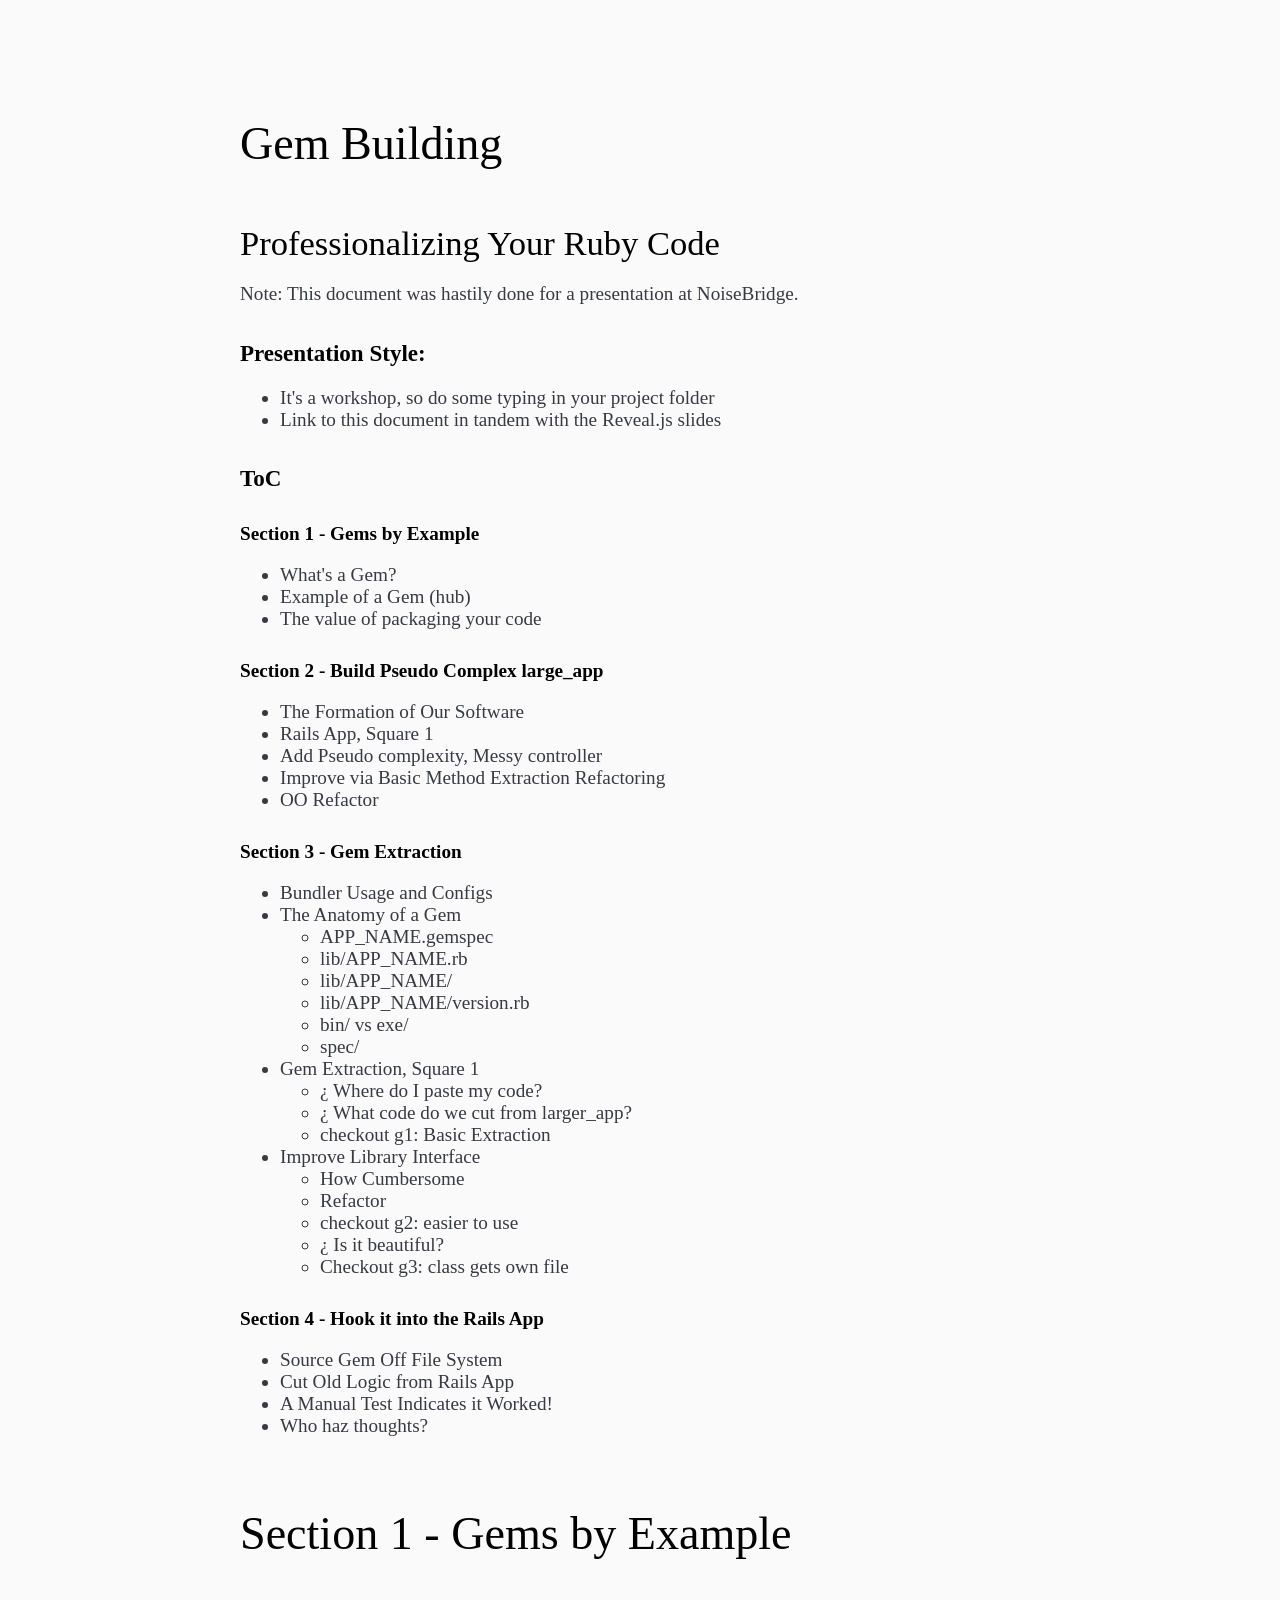
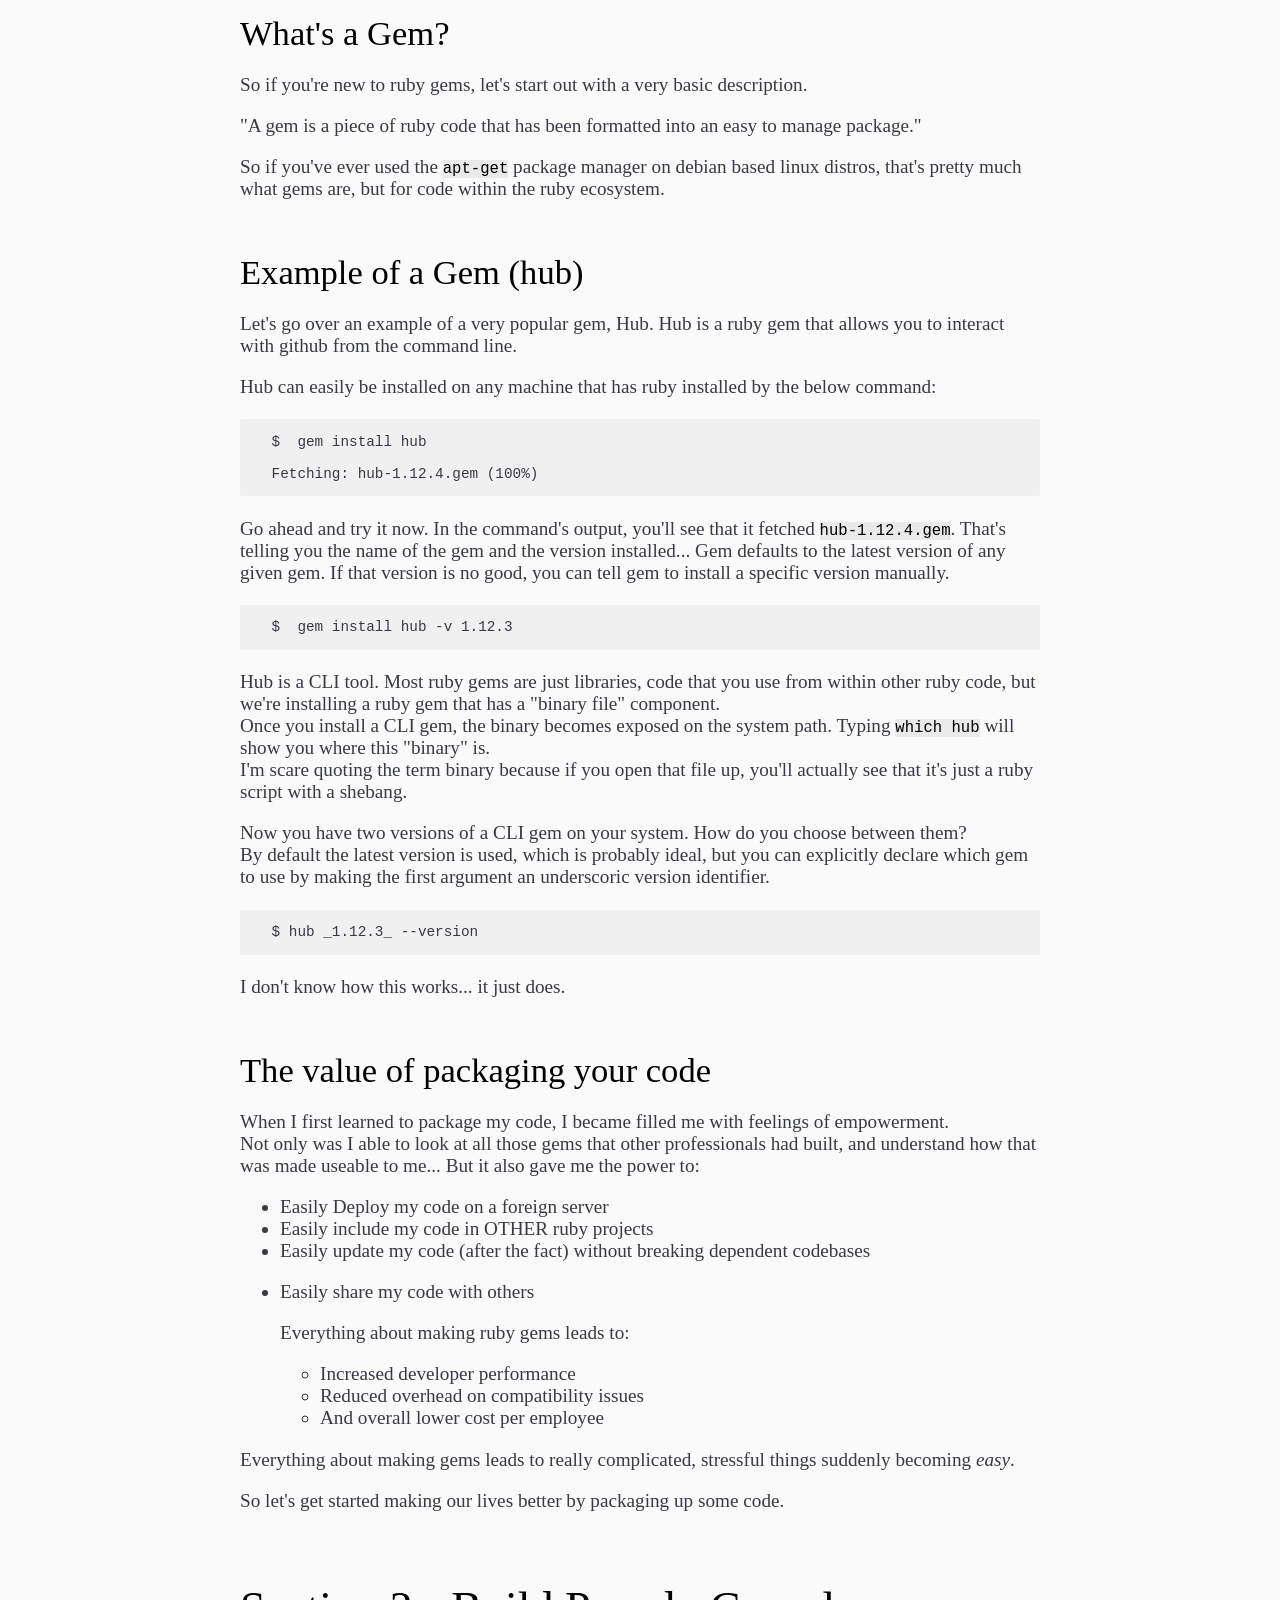
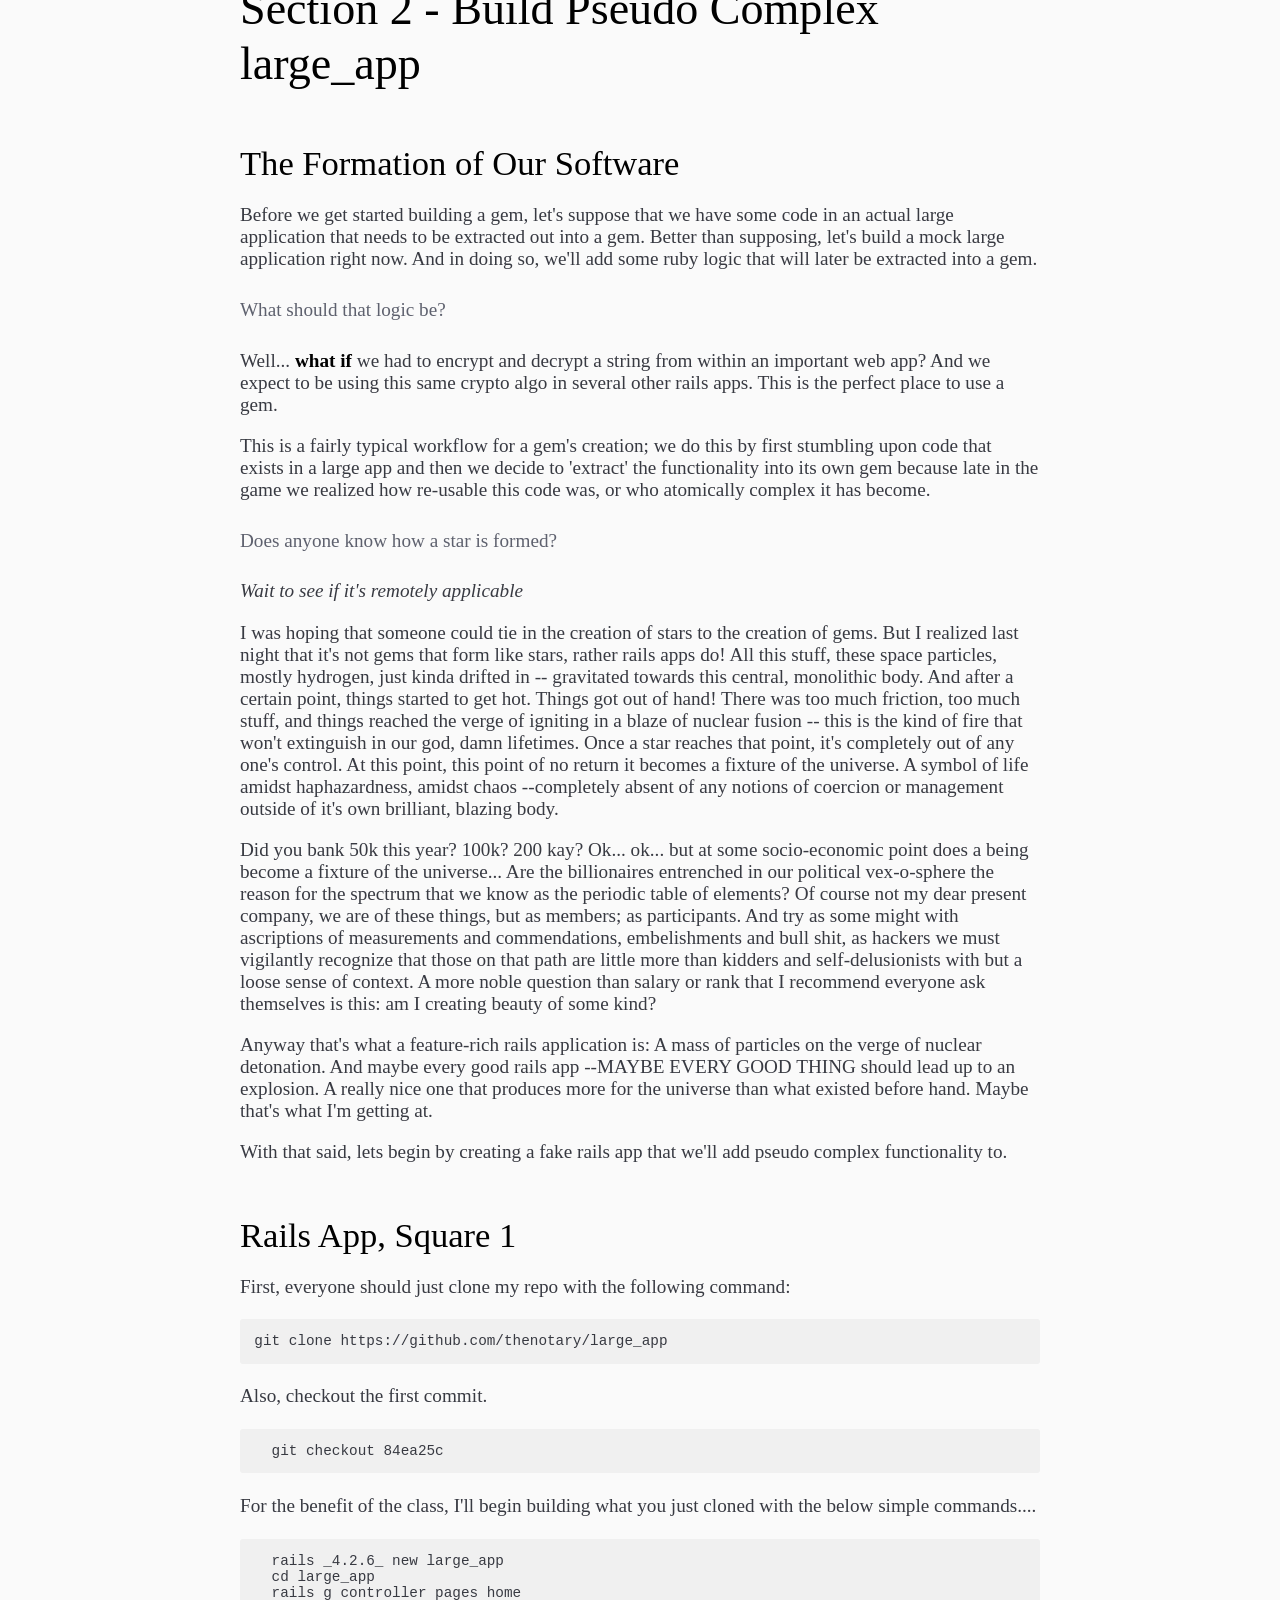
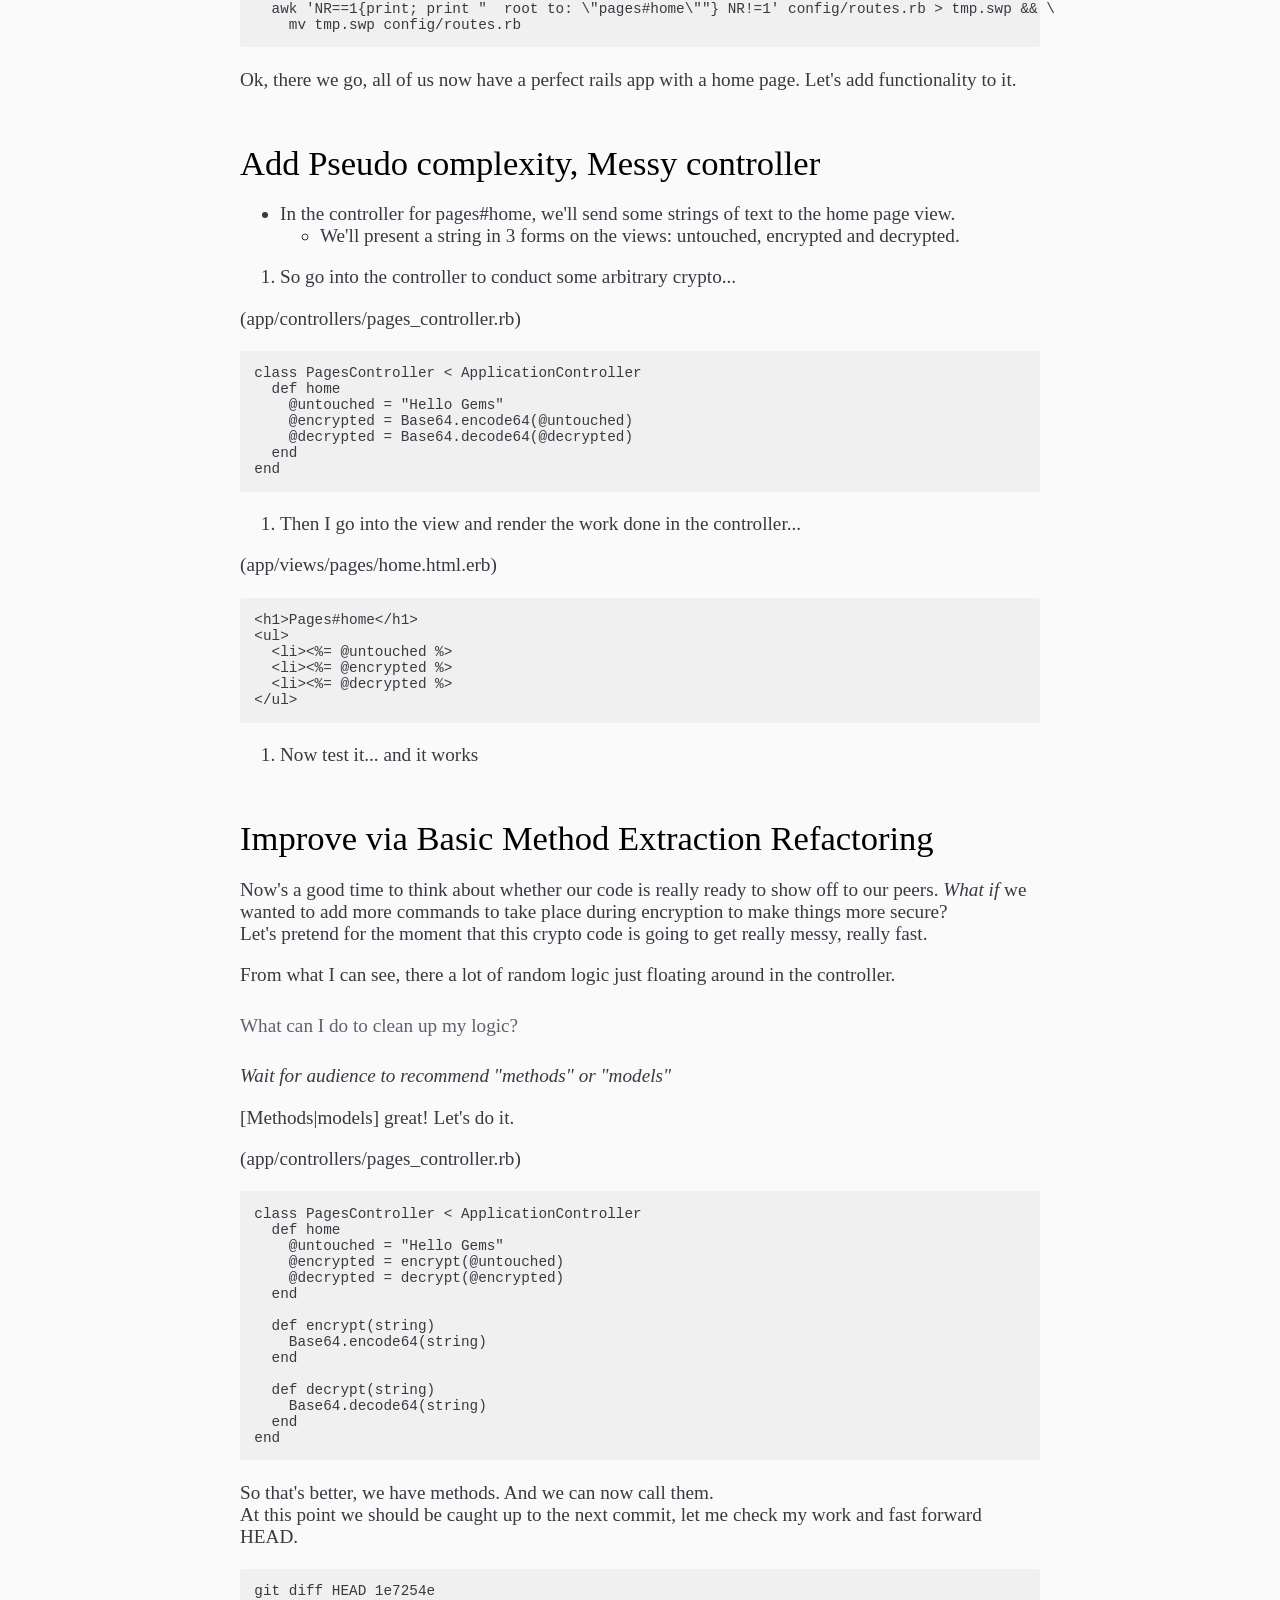
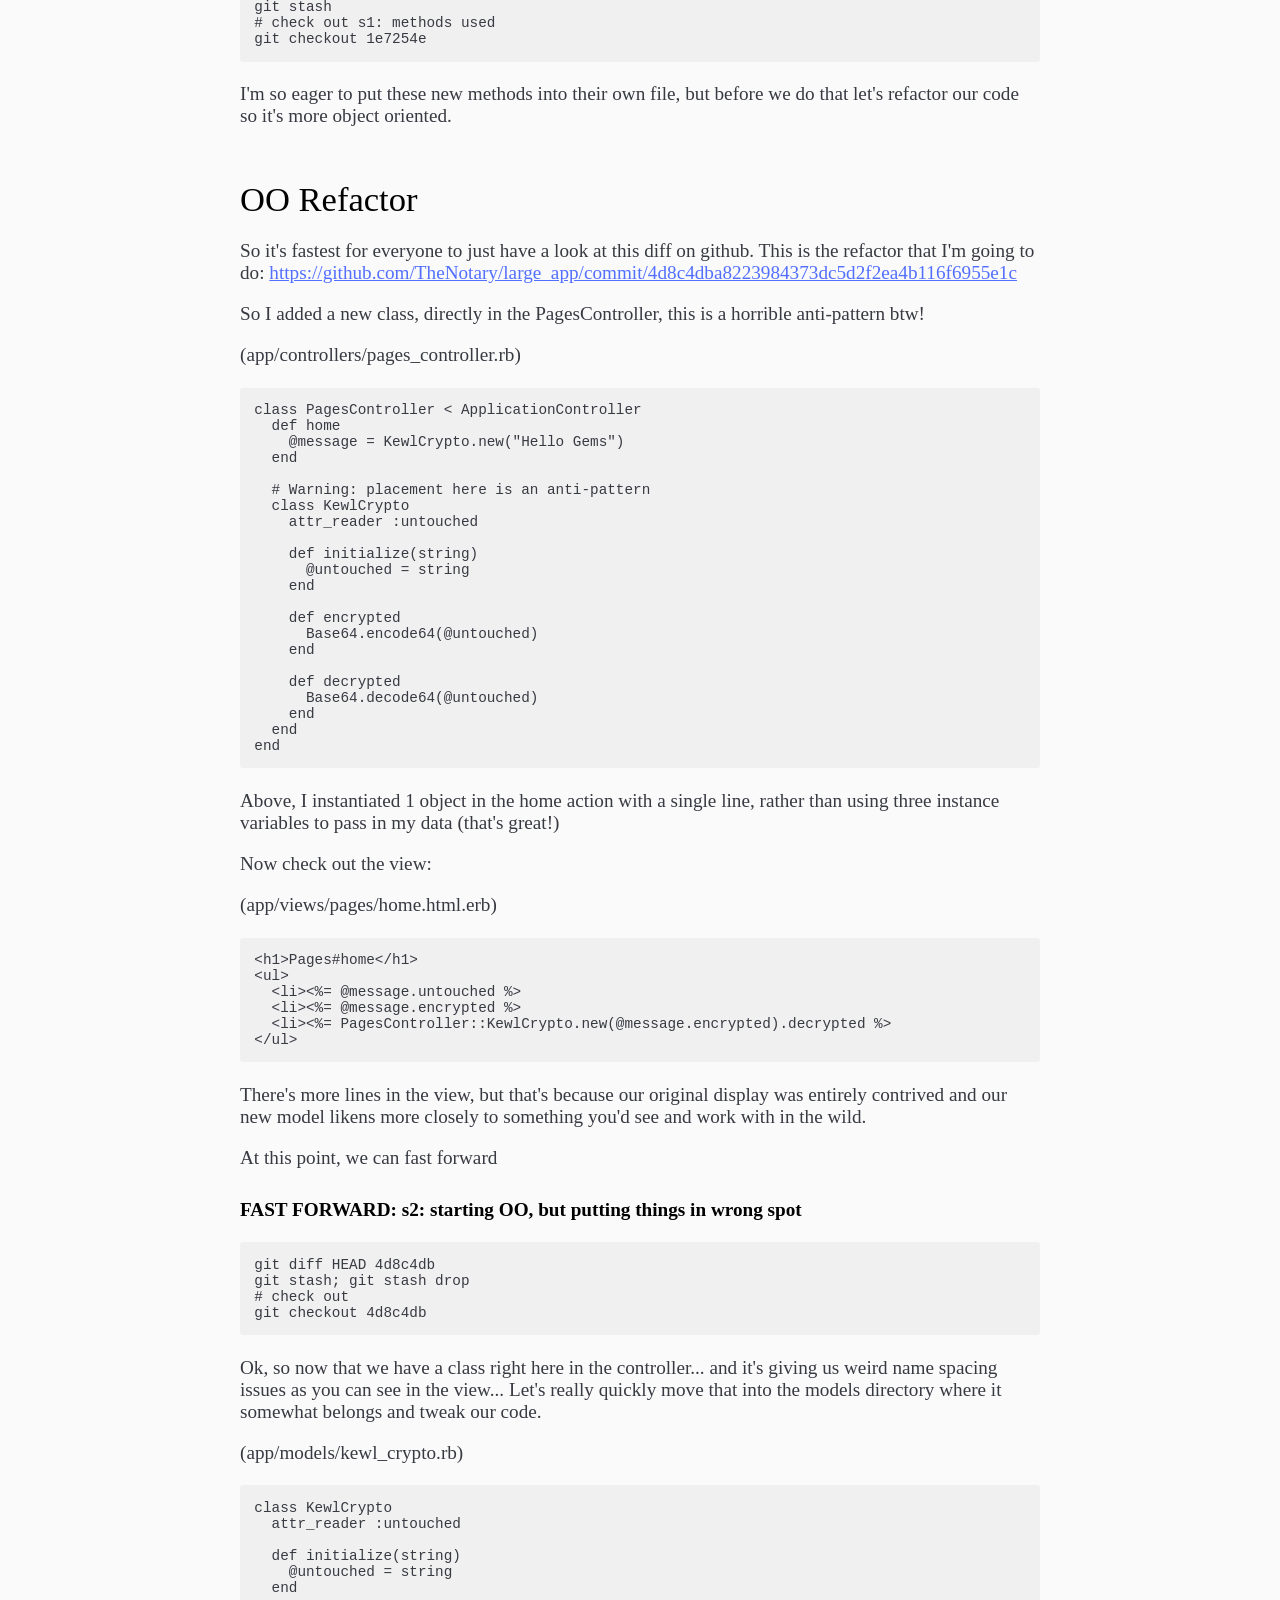
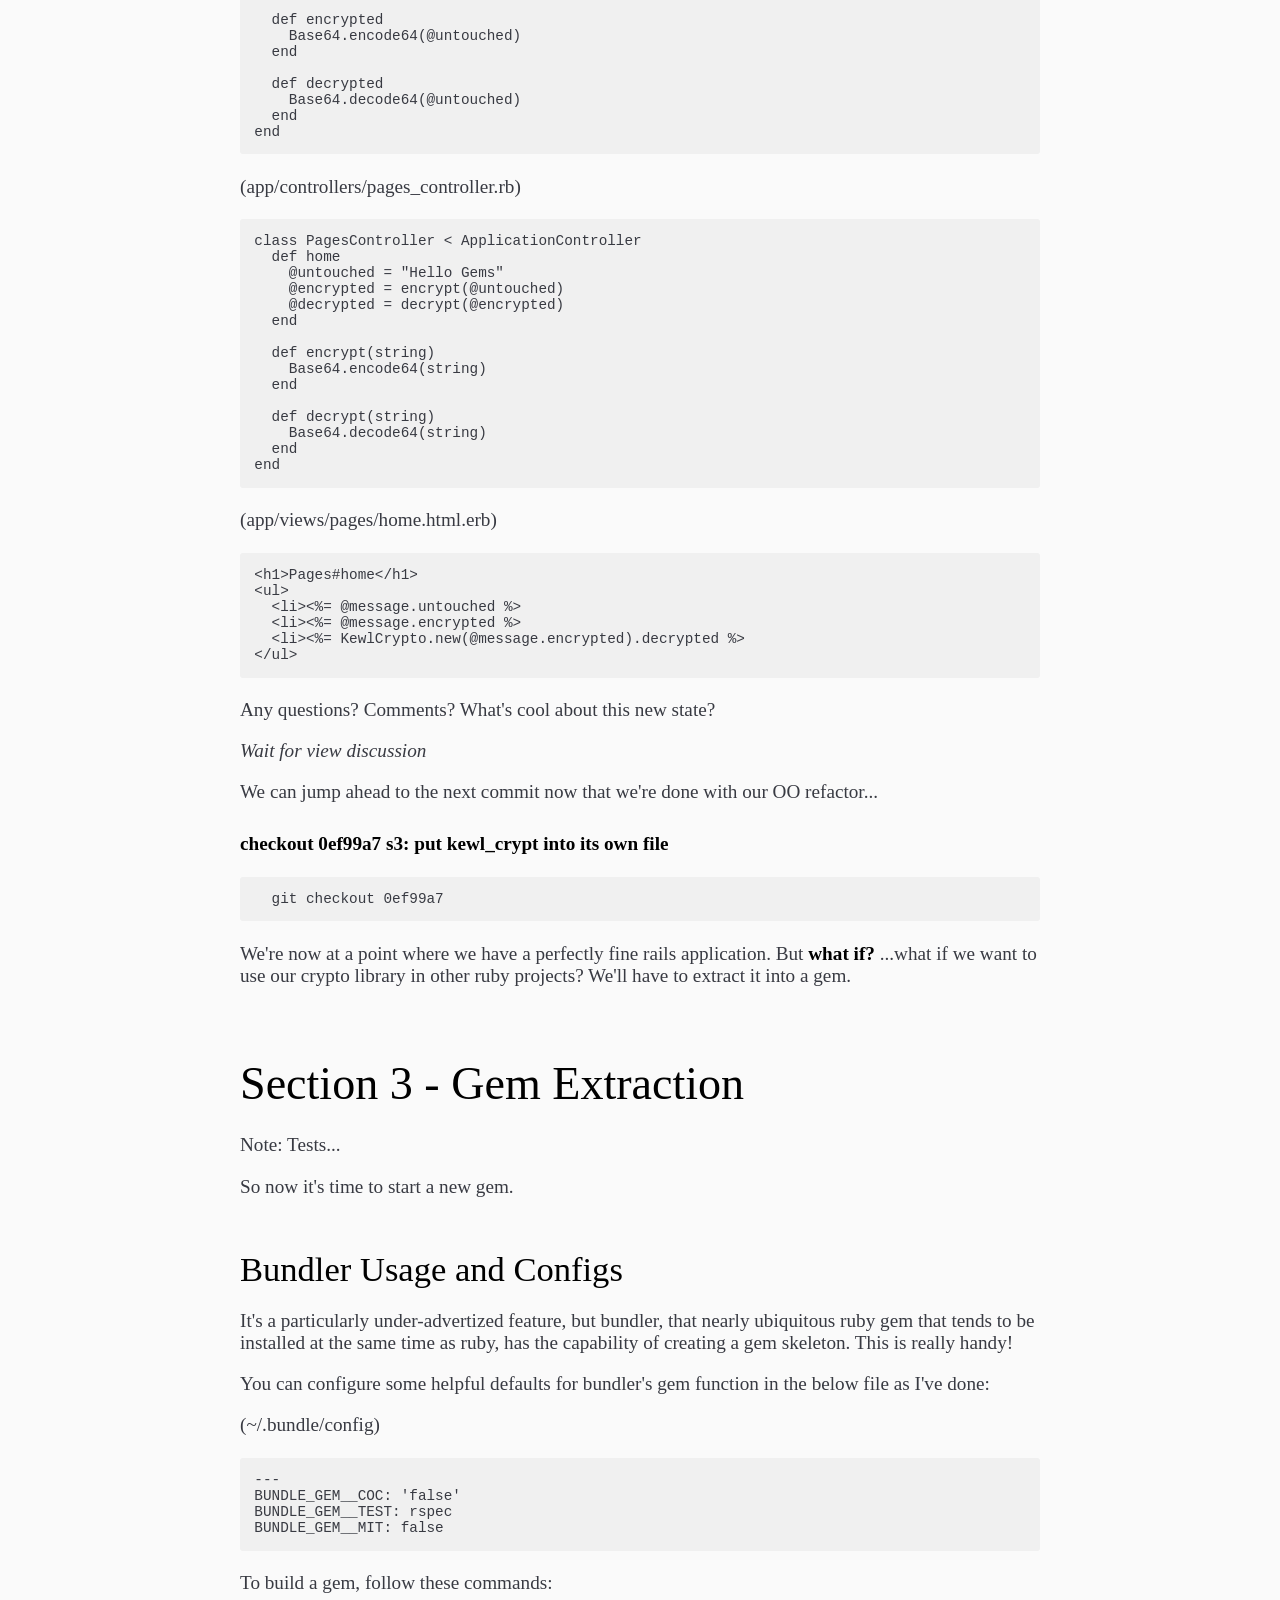
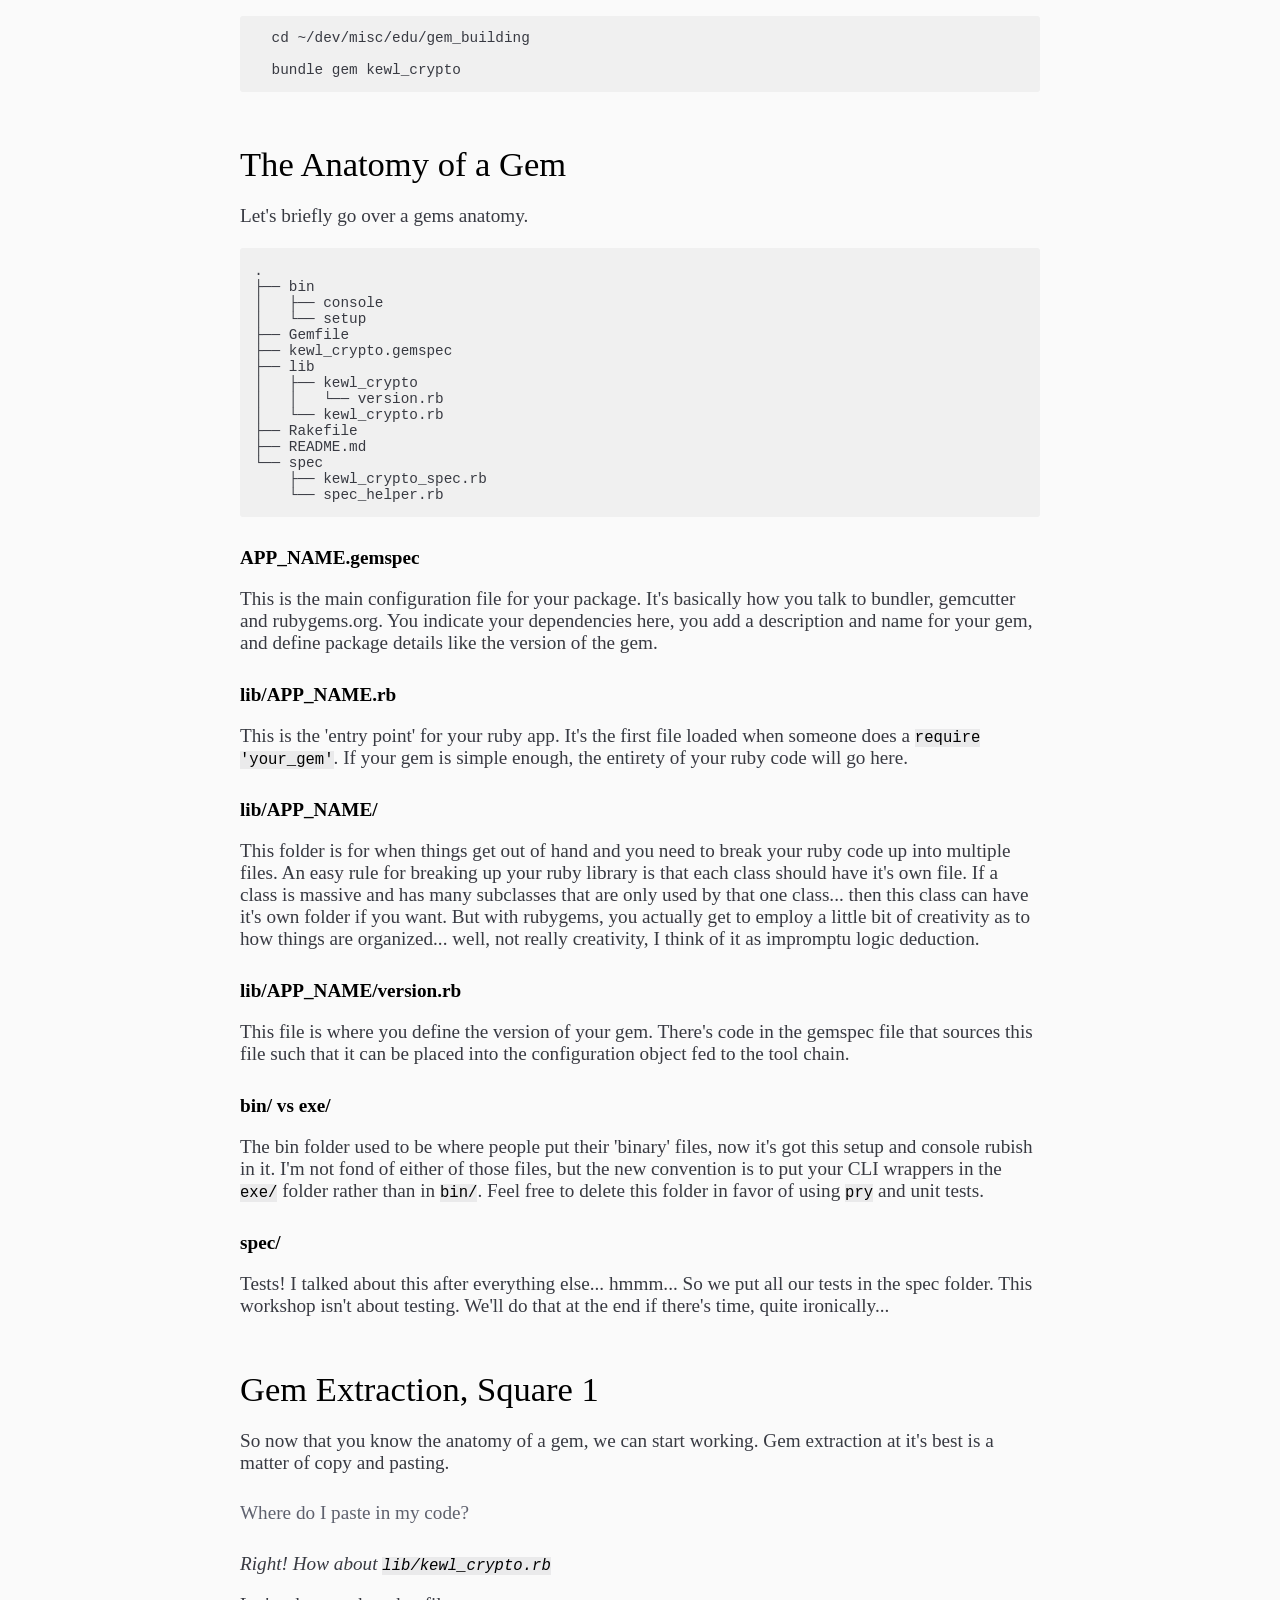
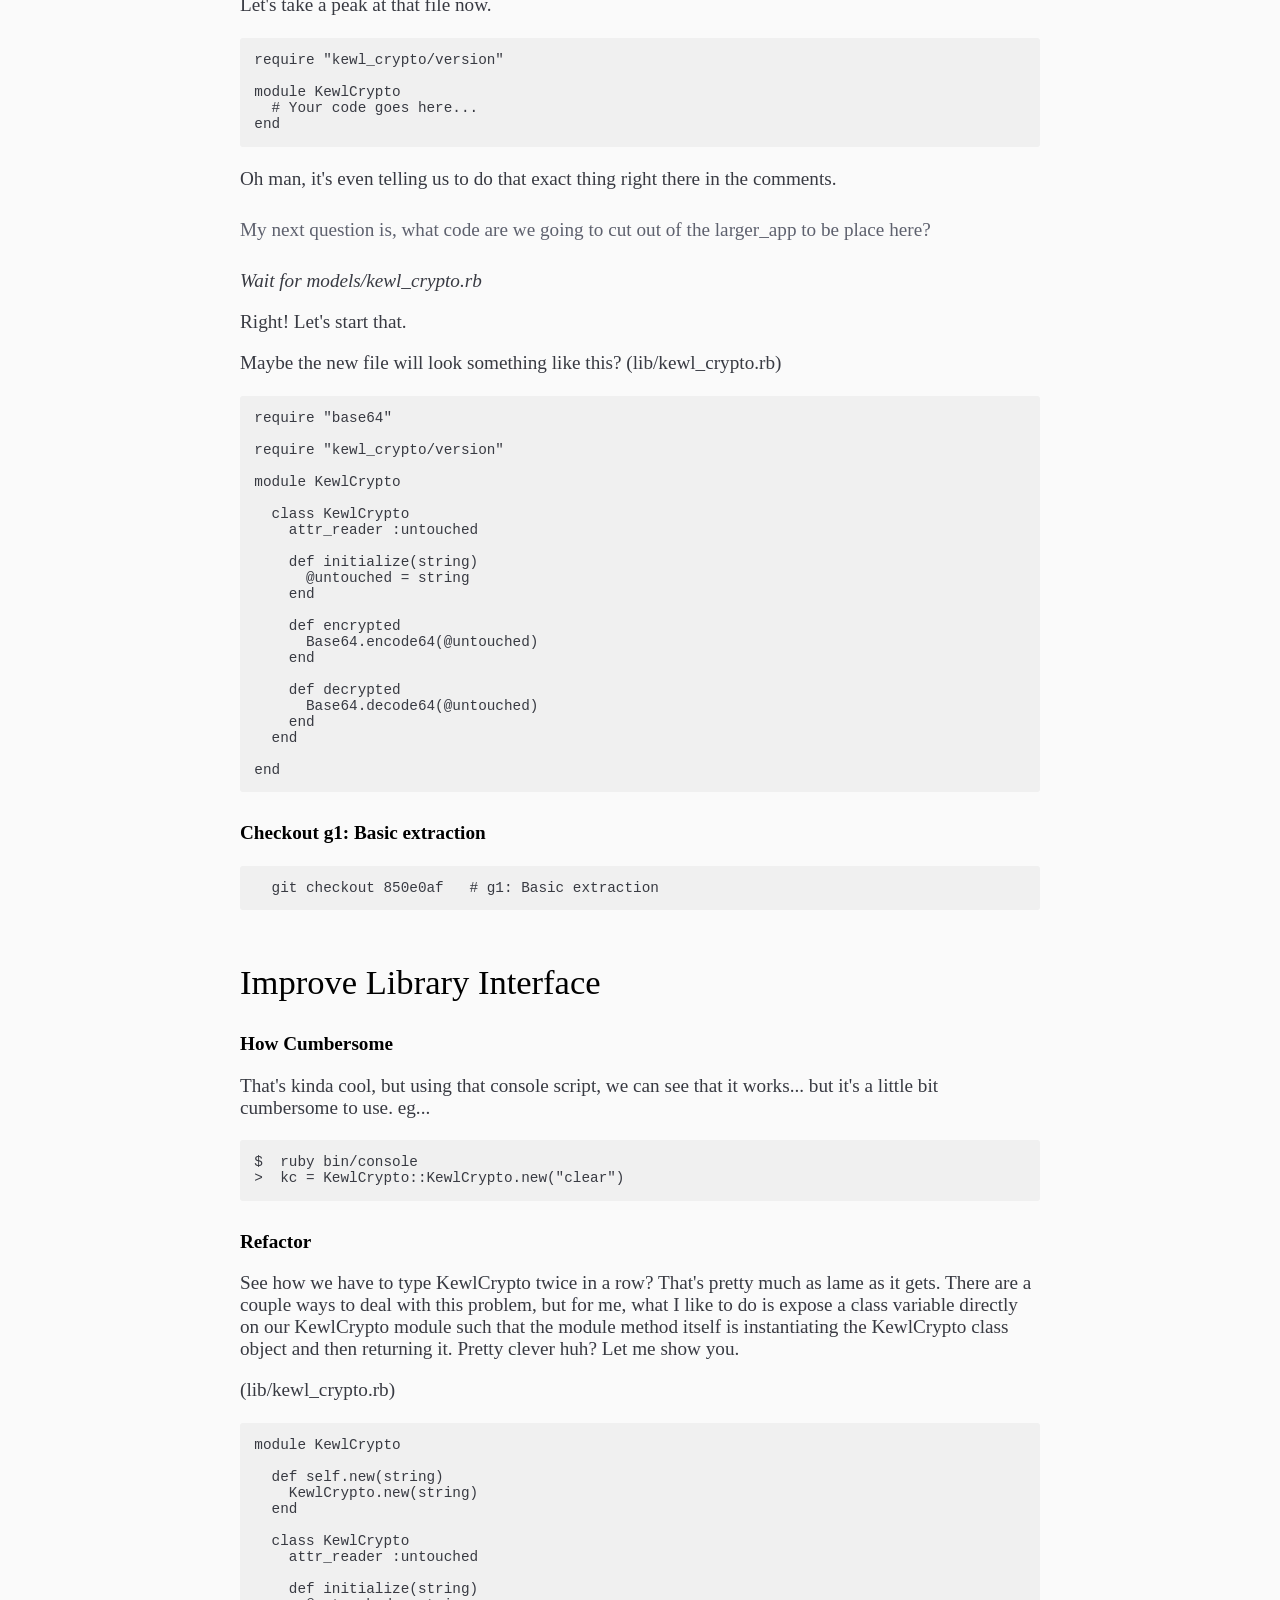
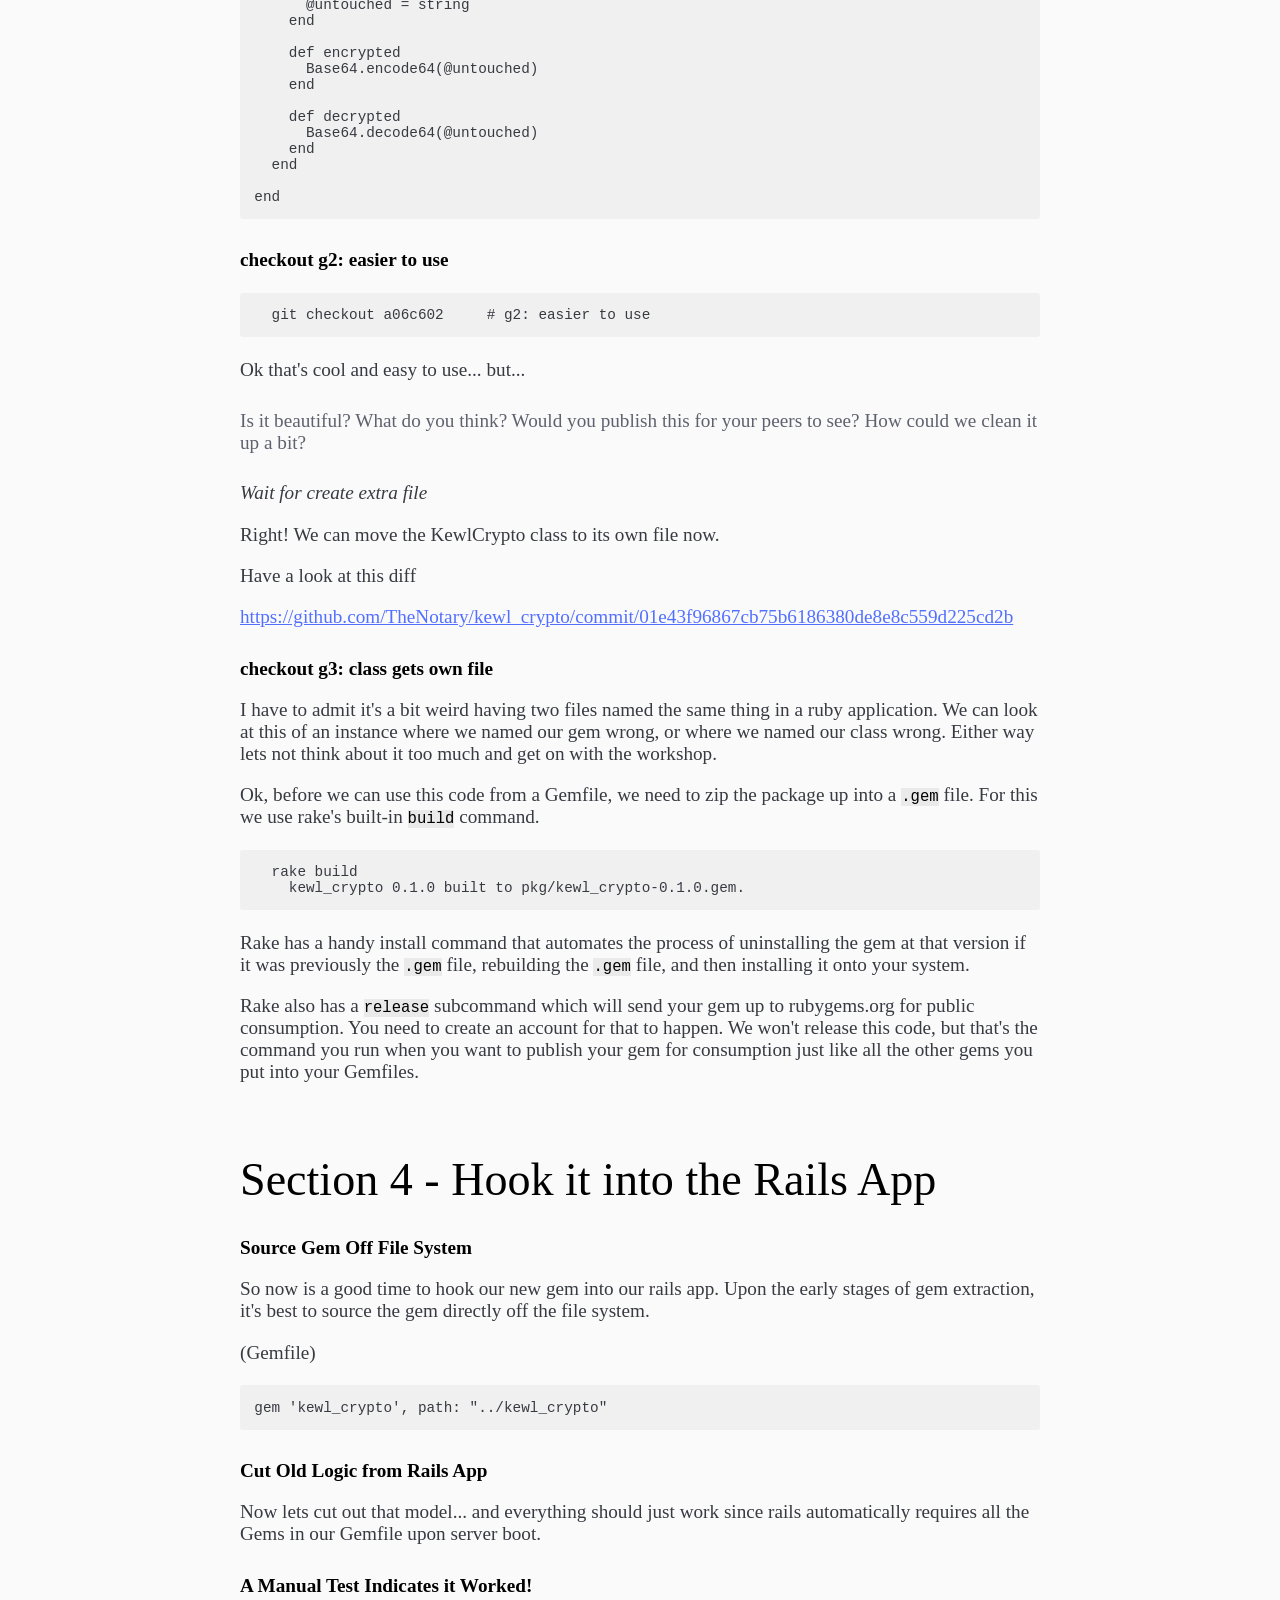
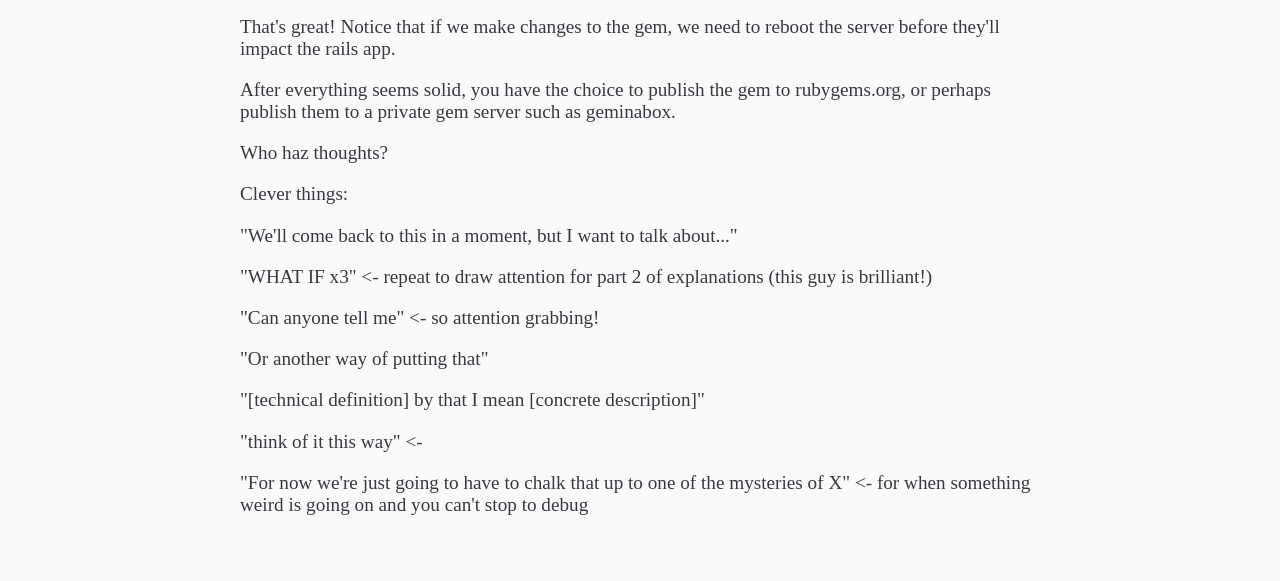
==== commit 2f9a4671: "improved thesis" ====
--- a/index.html
+++ b/index.html
@@ -2,12 +2,12 @@
 <html>
   <head>
       <meta charset="utf-8" />
-      <title>body</title>
+      <title>Gem Building</title>
       <style>
        body {font-family: 'Helvetica Neue' ;}
        .site-wrapper { width: 800px; margin-left:auto; margin-right: auto; }
       </style>
-      
+            
       <style>.markdown-preview:not([data-use-github-style]) { padding: 2em; font-size: 1.2em; color: rgb(56, 58, 66); overflow: auto; background-color: rgb(250, 250, 250); }
 .markdown-preview:not([data-use-github-style]) > :first-child { margin-top: 0px; }
 .markdown-preview:not([data-use-github-style]) h1, .markdown-preview:not([data-use-github-style]) h2, .markdown-preview:not([data-use-github-style]) h3, .markdown-preview:not([data-use-github-style]) h4, .markdown-preview:not([data-use-github-style]) h5, .markdown-preview:not([data-use-github-style]) h6 { line-height: 1.2; margin-top: 1.5em; margin-bottom: 0.5em; color: rgb(0, 0, 0); }
@@ -467,17 +467,13 @@
   <div class="site-wrapper">
   <h1 id="gem-building">Gem Building</h1>
 <h2 id="professionalizing-your-ruby-code">Professionalizing Your Ruby Code</h2>
+<p>Note:  This document was hastily done for a presentation at NoiseBridge.  </p>
 <h4 id="presentation-style-">Presentation Style:</h4>
 <ul>
 <li>It&#39;s a workshop, so do some typing in your project folder</li>
-<li>Build a presentation with reveal.js<ul>
-<li>Write presentation speaking points to be read off of smart phone</li>
-<li>Present changes to code via resulting files</li>
-<li>Have the whole tutorial open on a separate tab</li>
-</ul>
-</li>
-</ul>
-<h4 id="speaking-notes-toc">Speaking Notes/ ToC</h4>
+<li>Link to this document in tandem with the Reveal.js slides</li>
+</ul>
+<h4 id="toc">ToC</h4>
 <h6 id="section-1-gems-by-example">Section 1 - Gems by Example</h6>
 <ul>
 <li>What&#39;s a Gem?</li>
@@ -568,16 +564,15 @@
 <p>Does anyone know how a star is formed?</p>
 </blockquote>
 <p><em>Wait to see if it&#39;s remotely applicable</em></p>
-<p>I was hoping that someone could tie in the creation of stars to the creation of gems.  But I realized last night that it&#39;s not gems that form like stars, rather rails apps do!  All this stuff, these space particles, mostly hydrogen, just kinda drifted in -- gravitated towards this central, monolithic body.  And after a certain point, things started to get hot.  Things got out of hand!  There was too much friction, too much stuff, and things reached the verge of igniting in a blaze of nuclear fusion -- this is the kind of fire that won&#39;t extinguish in our god, damn lifetimes.  Once a star reaches that point, it&#39;s completely out of anyone&#39;s control.  At this point, this point of no return it becomes a fixture of the universe.  A symbol of life amidst haphazardness, amidst chaos --completely absent of any notions of coercion or management outside of it&#39;s own brilliant, blazing body.  </p>
-<p>Did you bank 50k this year?  100k?  200k?  Ok... ok... but are you a fixture of the universe...  Are you the reason for the spectrum that we know as the periodic table of elements?  No madams and sirs, we are not of these things.  And try as some might with ascriptions of measurements and commendations, those on that path are nothing more than kidders and self-delusionists with but a loose sense of context.  A more noble question than salary or rank I recommend everyone ask themselves is this: am I creating beauty of some kind?  </p>
+<p>I was hoping that someone could tie in the creation of stars to the creation of gems.  But I realized last night that it&#39;s not gems that form like stars, rather rails apps do!  All this stuff, these space particles, mostly hydrogen, just kinda drifted in -- gravitated towards this central, monolithic body.  And after a certain point, things started to get hot.  Things got out of hand!  There was too much friction, too much stuff, and things reached the verge of igniting in a blaze of nuclear fusion -- this is the kind of fire that won&#39;t extinguish in our god, damn lifetimes.  Once a star reaches that point, it&#39;s completely out of any one&#39;s control.  At this point, this point of no return it becomes a fixture of the universe.  A symbol of life amidst haphazardness, amidst chaos --completely absent of any notions of coercion or management outside of it&#39;s own brilliant, blazing body.  </p>
+<p>Did you bank 50k this year?  100k?  200 kay?  Ok... ok... but at some socio-economic point does a being become a fixture of the universe...  Are the billionaires entrenched in our political vex-o-sphere the reason for the spectrum that we know as the periodic table of elements?  Of course not my dear present company, we are of these things, but as members; as participants.  And try as some might with ascriptions of measurements and commendations, embelishments and bull shit, as hackers we must vigilantly recognize that those on that path are little more than kidders and self-delusionists with but a loose sense of context.  A more noble question than salary or rank that I recommend everyone ask themselves is this: am I creating beauty of some kind?  </p>
 <p>Anyway that&#39;s what a feature-rich rails application is: A mass of particles on the verge of nuclear detonation.  And maybe every good rails app --MAYBE EVERY GOOD THING should lead up to an explosion.  A really nice one that produces more for the universe than what existed before hand.  Maybe that&#39;s what I&#39;m getting at.</p>
-<p>With that said, lets begin by first creating a fake rails app that we&#39;ll add pseudo complex functionality to.  </p>
+<p>With that said, lets begin by creating a fake rails app that we&#39;ll add pseudo complex functionality to.  </p>
 <h2 id="rails-app-square-1">Rails App, Square 1</h2>
 <p>First, everyone should just clone my repo with the following command:</p>
 <pre class="editor-colors lang-text"><div class="line"><span class="text plain"><span class="meta paragraph text"><span>git&nbsp;clone&nbsp;</span><span class="markup underline link https hyperlink"><span>https://github.com/thenotary/large</span></span><span>_app</span></span></span></div></pre><p>Also, checkout the first commit.  </p>
 <pre class="editor-colors lang-text"><div class="line"><span class="text plain"><span>&nbsp;&nbsp;</span><span class="meta paragraph text"><span>git&nbsp;checkout&nbsp;84ea25c</span></span></span></div></pre><p>For the benefit of the class, I&#39;ll begin building what you just cloned with the below simple commands....</p>
-<pre class="editor-colors lang-text"><div class="line"><span class="text plain"><span>&nbsp;&nbsp;</span><span class="meta paragraph text"><span>rails&nbsp;_4.2.6_&nbsp;new&nbsp;large_app</span></span></span></div><div class="line"><span class="text plain"><span class="meta paragraph text"><span>&nbsp;&nbsp;cd&nbsp;large_app</span></span></span></div><div class="line"><span class="text plain"><span class="meta paragraph text"><span>&nbsp;&nbsp;rails&nbsp;g&nbsp;controller&nbsp;pages&nbsp;home</span></span></span></div><div class="line"><span class="text plain"><span class="meta paragraph text"><span>&nbsp;&nbsp;awk&nbsp;&#39;NR==1{print;&nbsp;print&nbsp;&quot;&nbsp;&nbsp;root&nbsp;to:&nbsp;\&quot;pages#home\&quot;&quot;}&nbsp;NR!=1&#39;&nbsp;config/routes.rb&nbsp;&gt;&nbsp;tmp.swp&nbsp;&amp;&amp;&nbsp;/ 
-    mv&nbsp;tmp.swp&nbsp;config/routes.rb</span></span></span></div><div class="line"><span class="text plain"><span>&nbsp;</span></span></div><div class="line"><span class="text plain"><span>&nbsp;&nbsp;</span><span class="meta paragraph text"><span></span></span></span></div></pre><p>Ok, there we go, all of us now have a perfect rails app with a home page.
+<pre class="editor-colors lang-text"><div class="line"><span class="text plain"><span>&nbsp;&nbsp;</span><span class="meta paragraph text"><span>rails&nbsp;_4.2.6_&nbsp;new&nbsp;large_app</span></span></span></div><div class="line"><span class="text plain"><span class="meta paragraph text"><span>&nbsp;&nbsp;cd&nbsp;large_app</span></span></span></div><div class="line"><span class="text plain"><span class="meta paragraph text"><span>&nbsp;&nbsp;rails&nbsp;g&nbsp;controller&nbsp;pages&nbsp;home</span></span></span></div><div class="line"><span class="text plain"><span class="meta paragraph text"><span>&nbsp;&nbsp;awk&nbsp;&#39;NR==1{print;&nbsp;print&nbsp;&quot;&nbsp;&nbsp;root&nbsp;to:&nbsp;\&quot;pages#home\&quot;&quot;}&nbsp;NR!=1&#39;&nbsp;config/routes.rb&nbsp;&gt;&nbsp;tmp.swp&nbsp;&amp;&amp;&nbsp;\</span></span></span></div><div class="line"><span class="text plain"><span>&nbsp;&nbsp;&nbsp;&nbsp;</span><span class="meta paragraph text"><span>mv&nbsp;tmp.swp&nbsp;config/routes.rb</span></span></span></div></pre><p>Ok, there we go, all of us now have a perfect rails app with a home page.
 Let&#39;s add functionality to it.  </p>
 <h2 id="add-pseudo-complexity-messy-controller">Add Pseudo complexity, Messy controller</h2>
 <ul>
@@ -701,7 +696,6 @@
 <p>Who
 haz
 thoughts?</p>
-<p>Quotes:</p>
 <p>Clever things:</p>
 <p>&quot;We&#39;ll come back to this in a moment, but I want to talk about...&quot;</p>
 <p>&quot;WHAT IF x3&quot;  &lt;- repeat to draw attention for part 2 of explanations (this guy is brilliant!)</p>
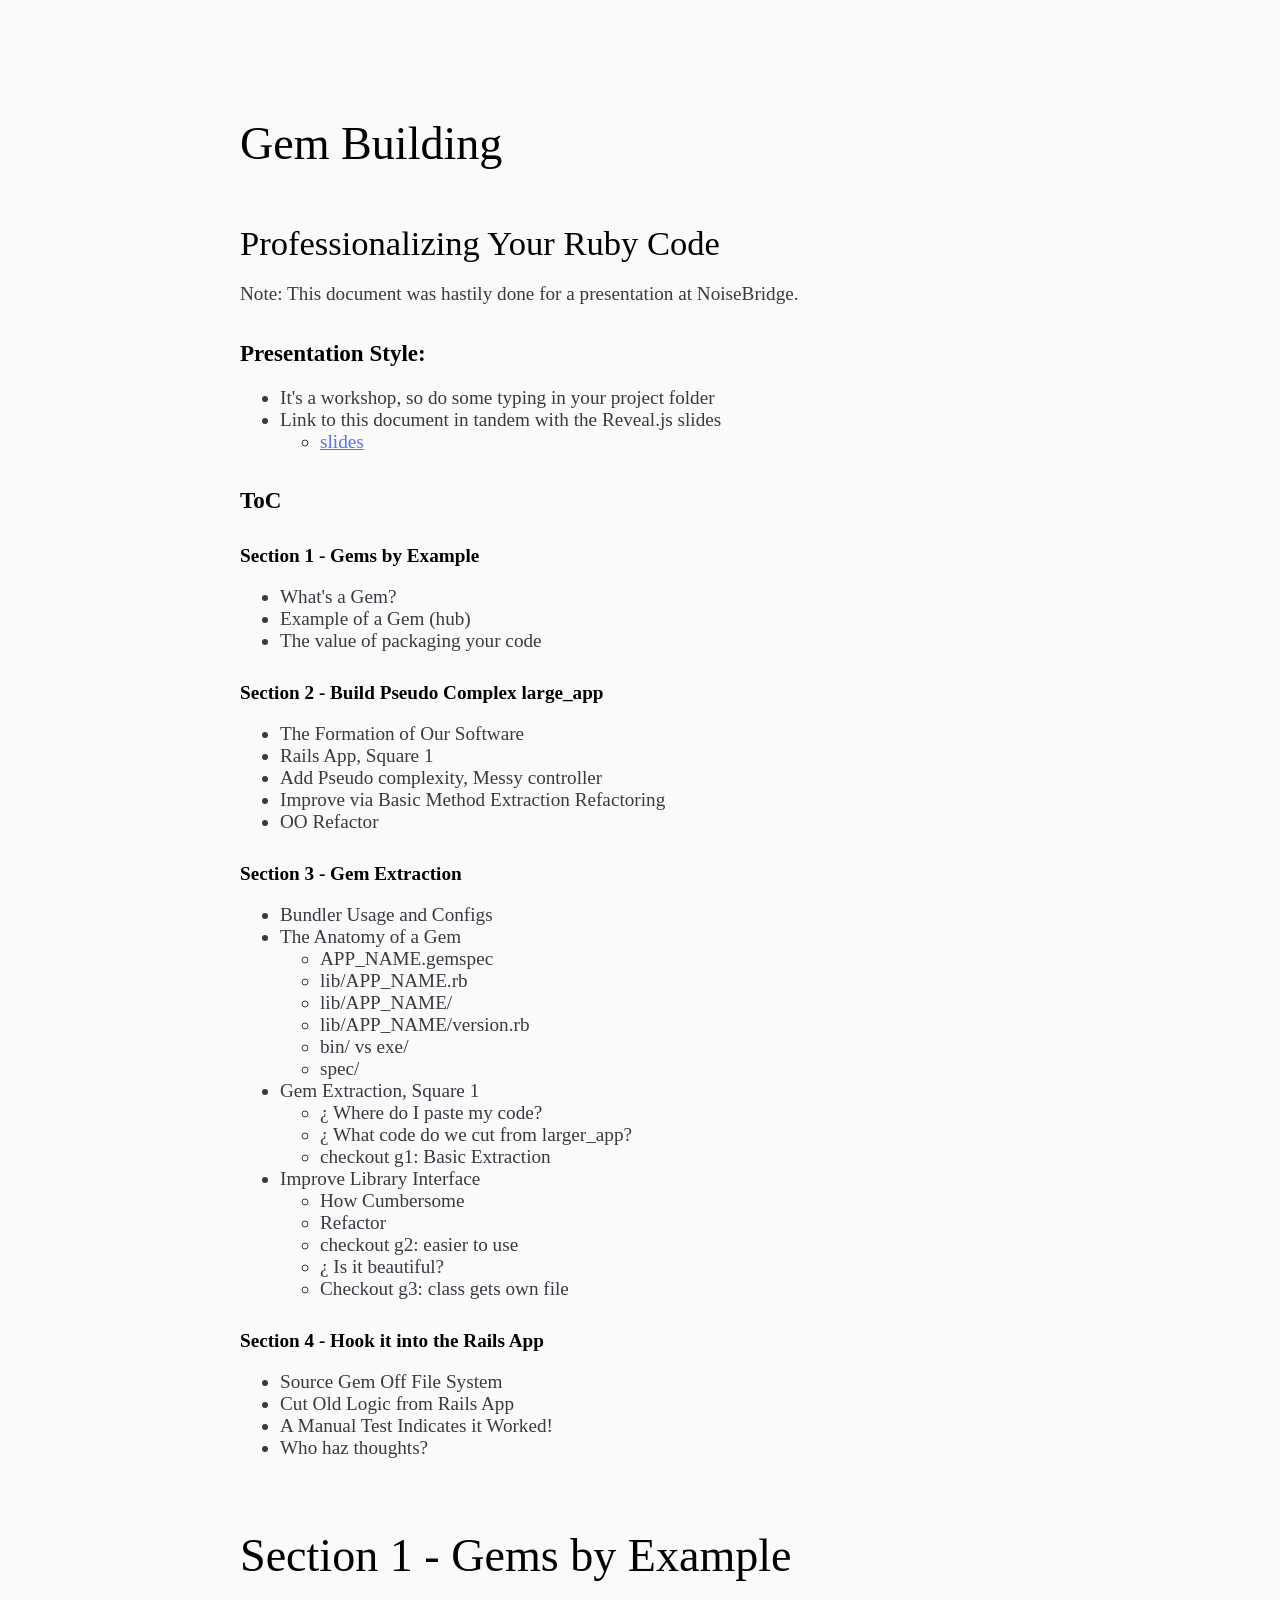
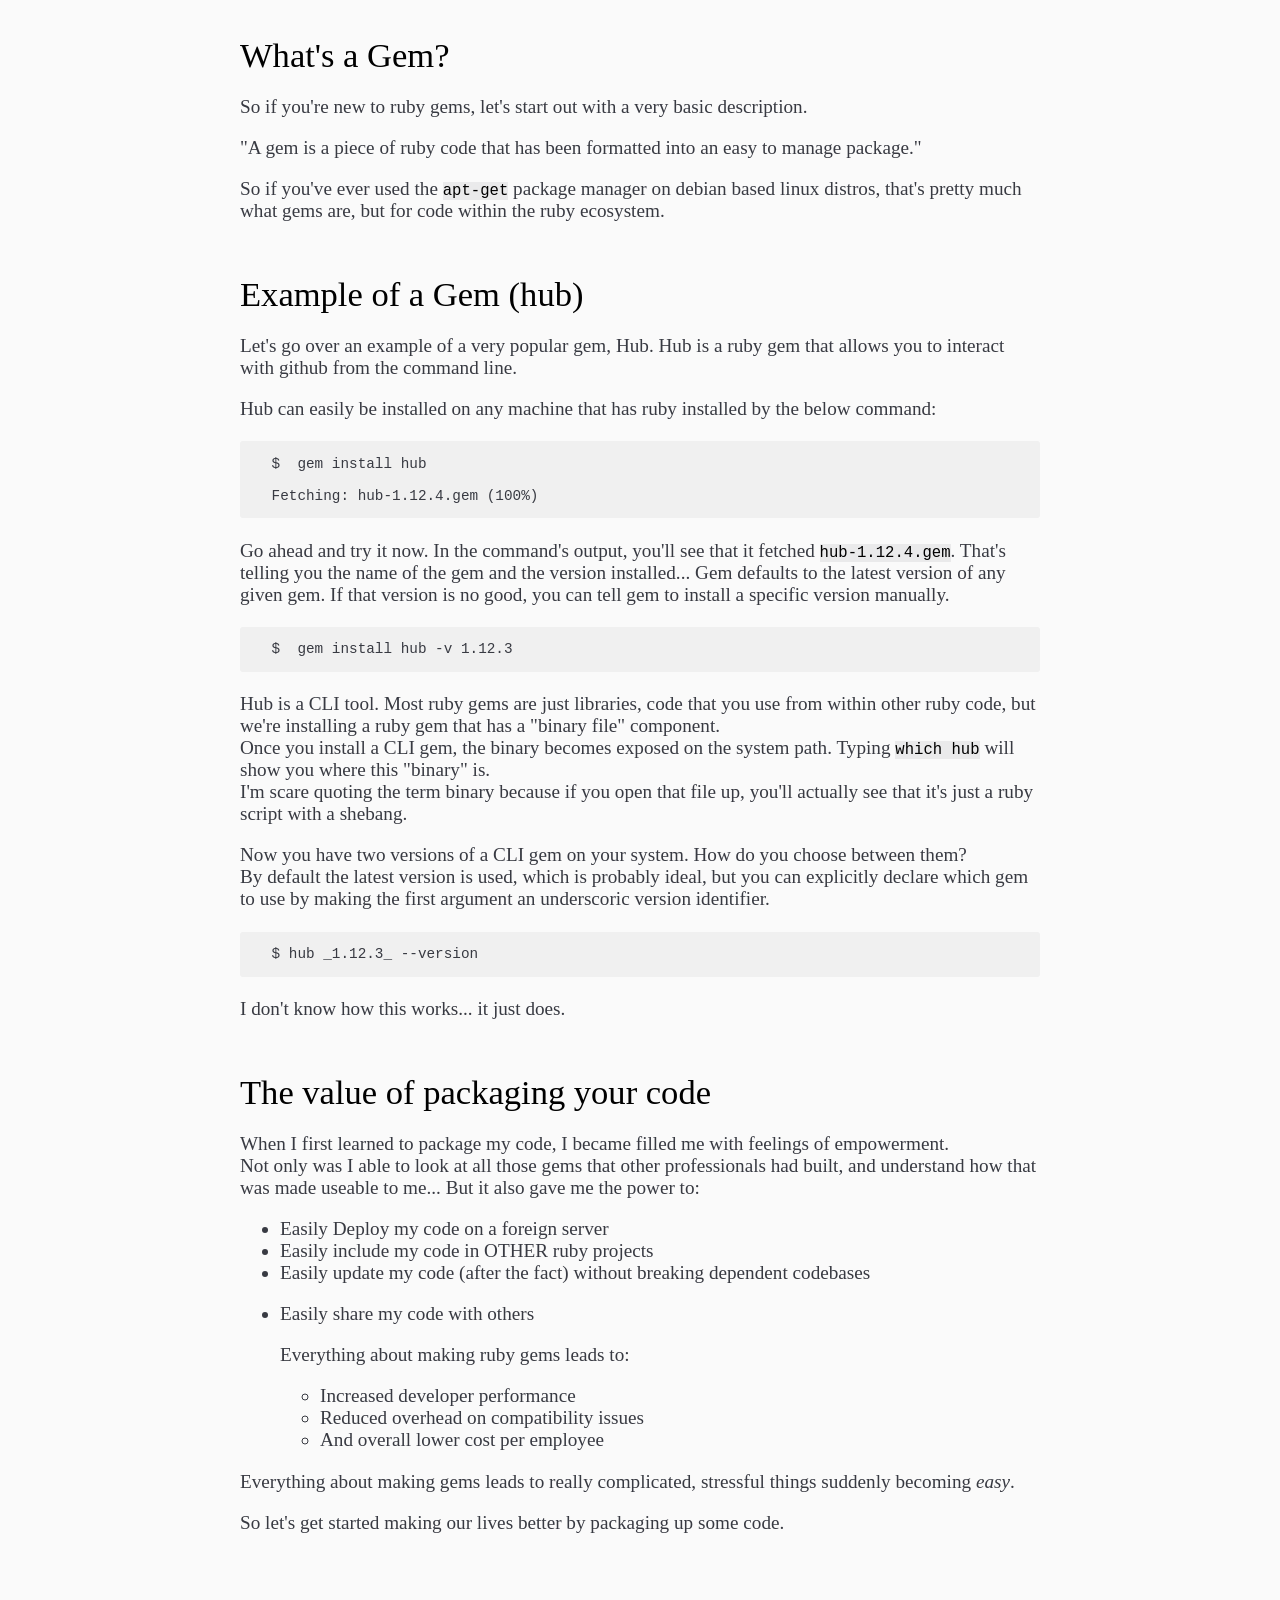
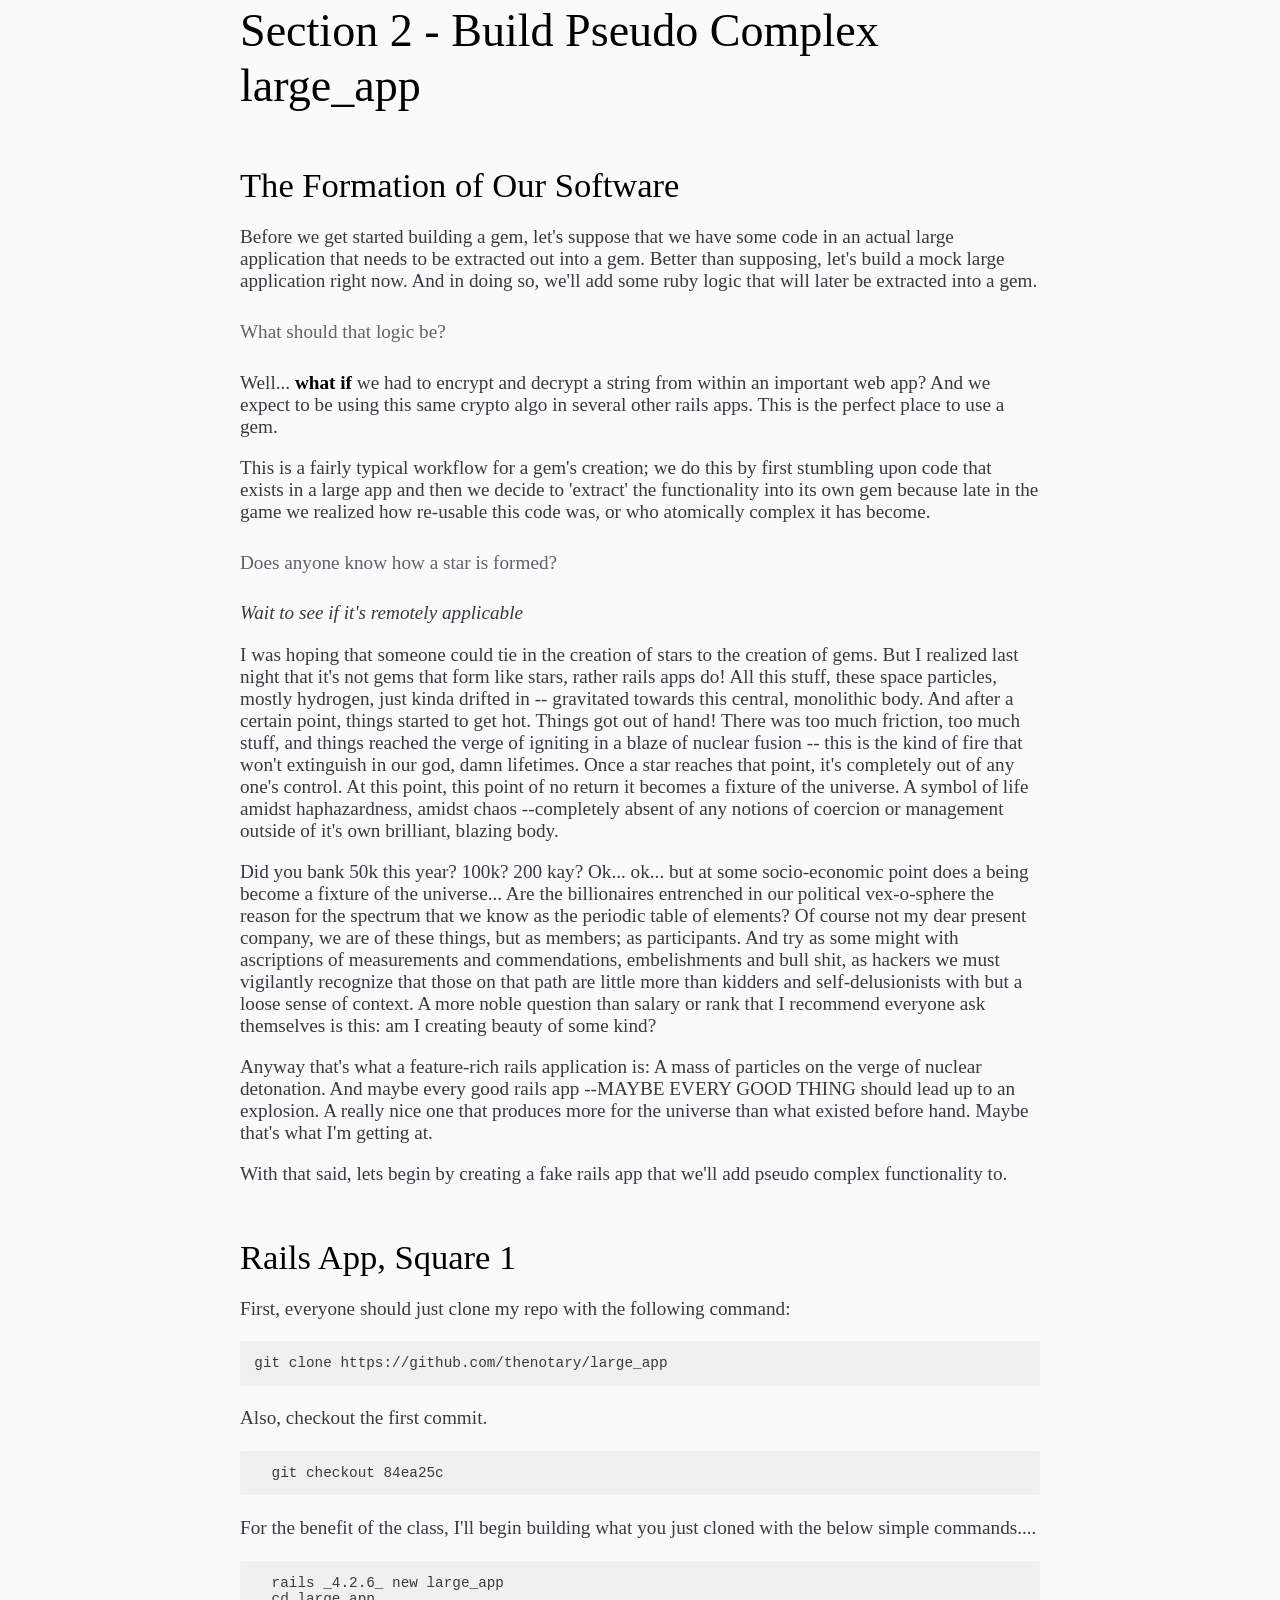
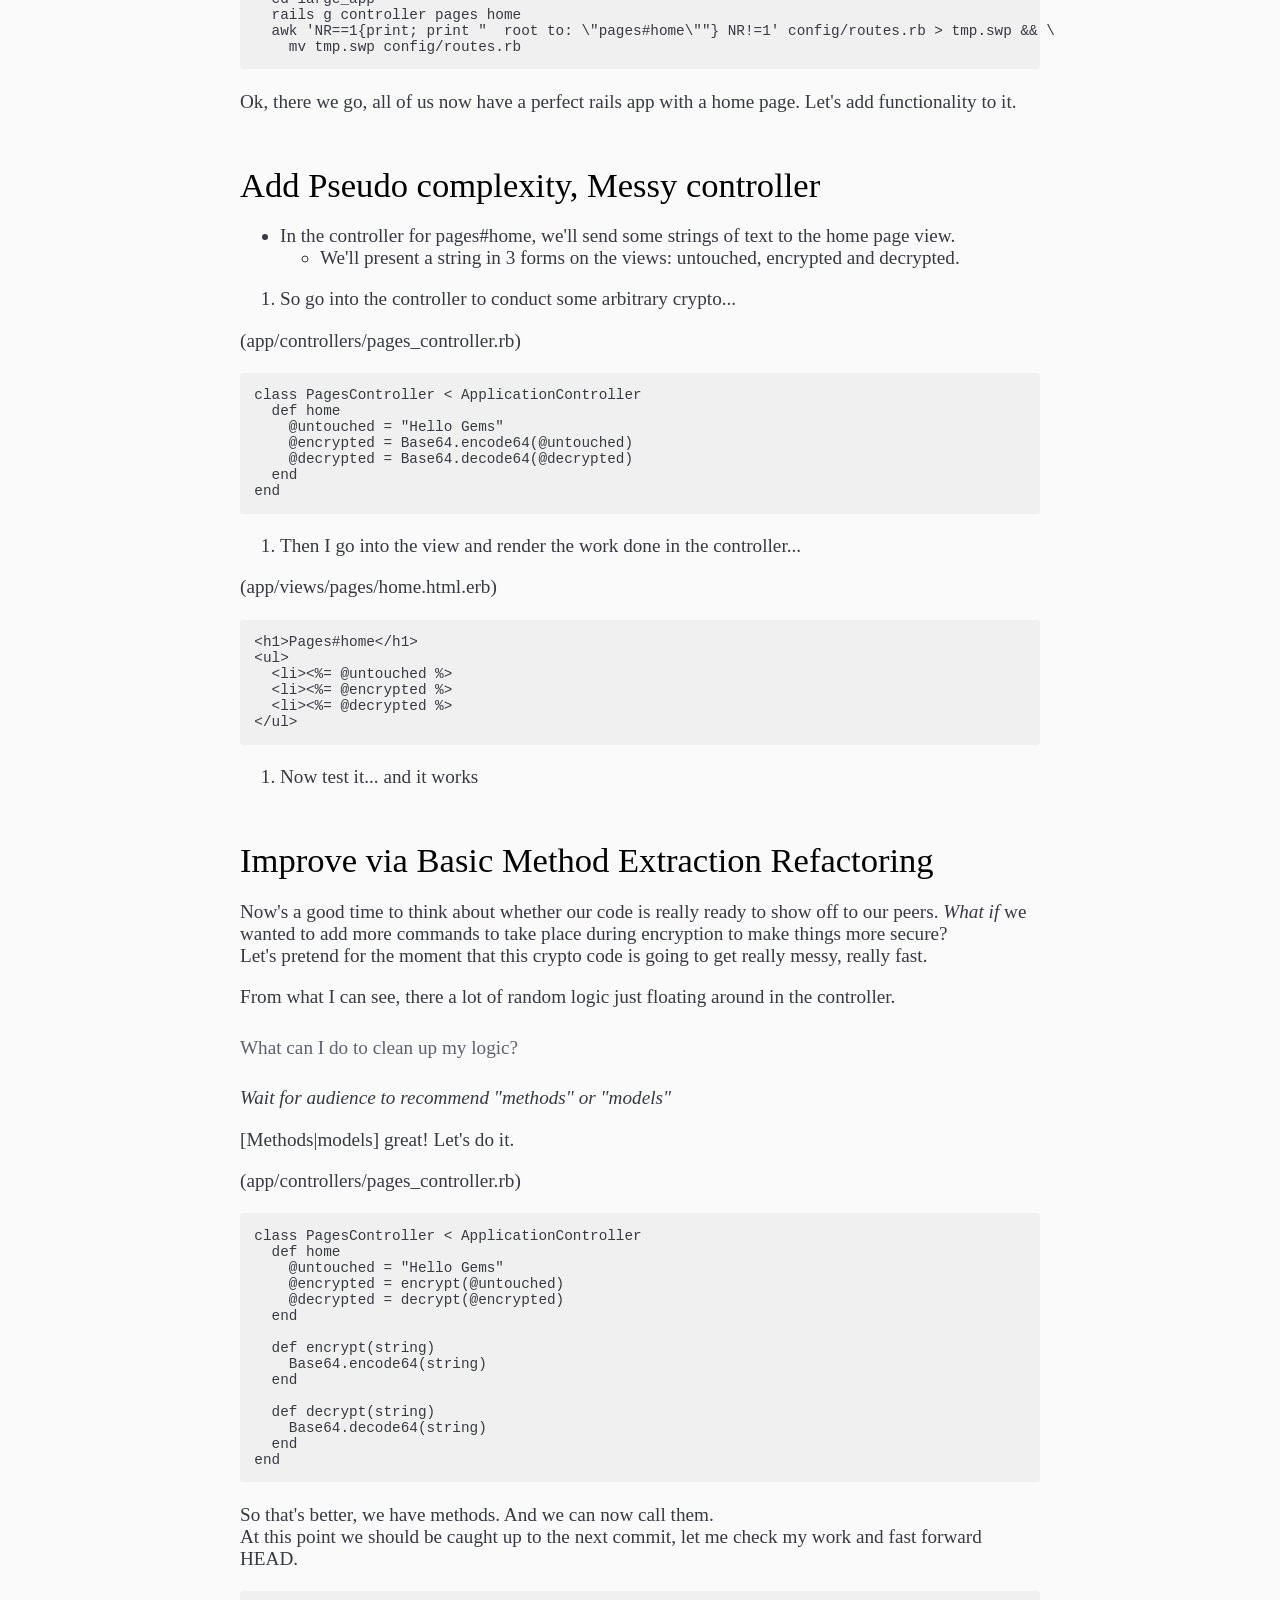
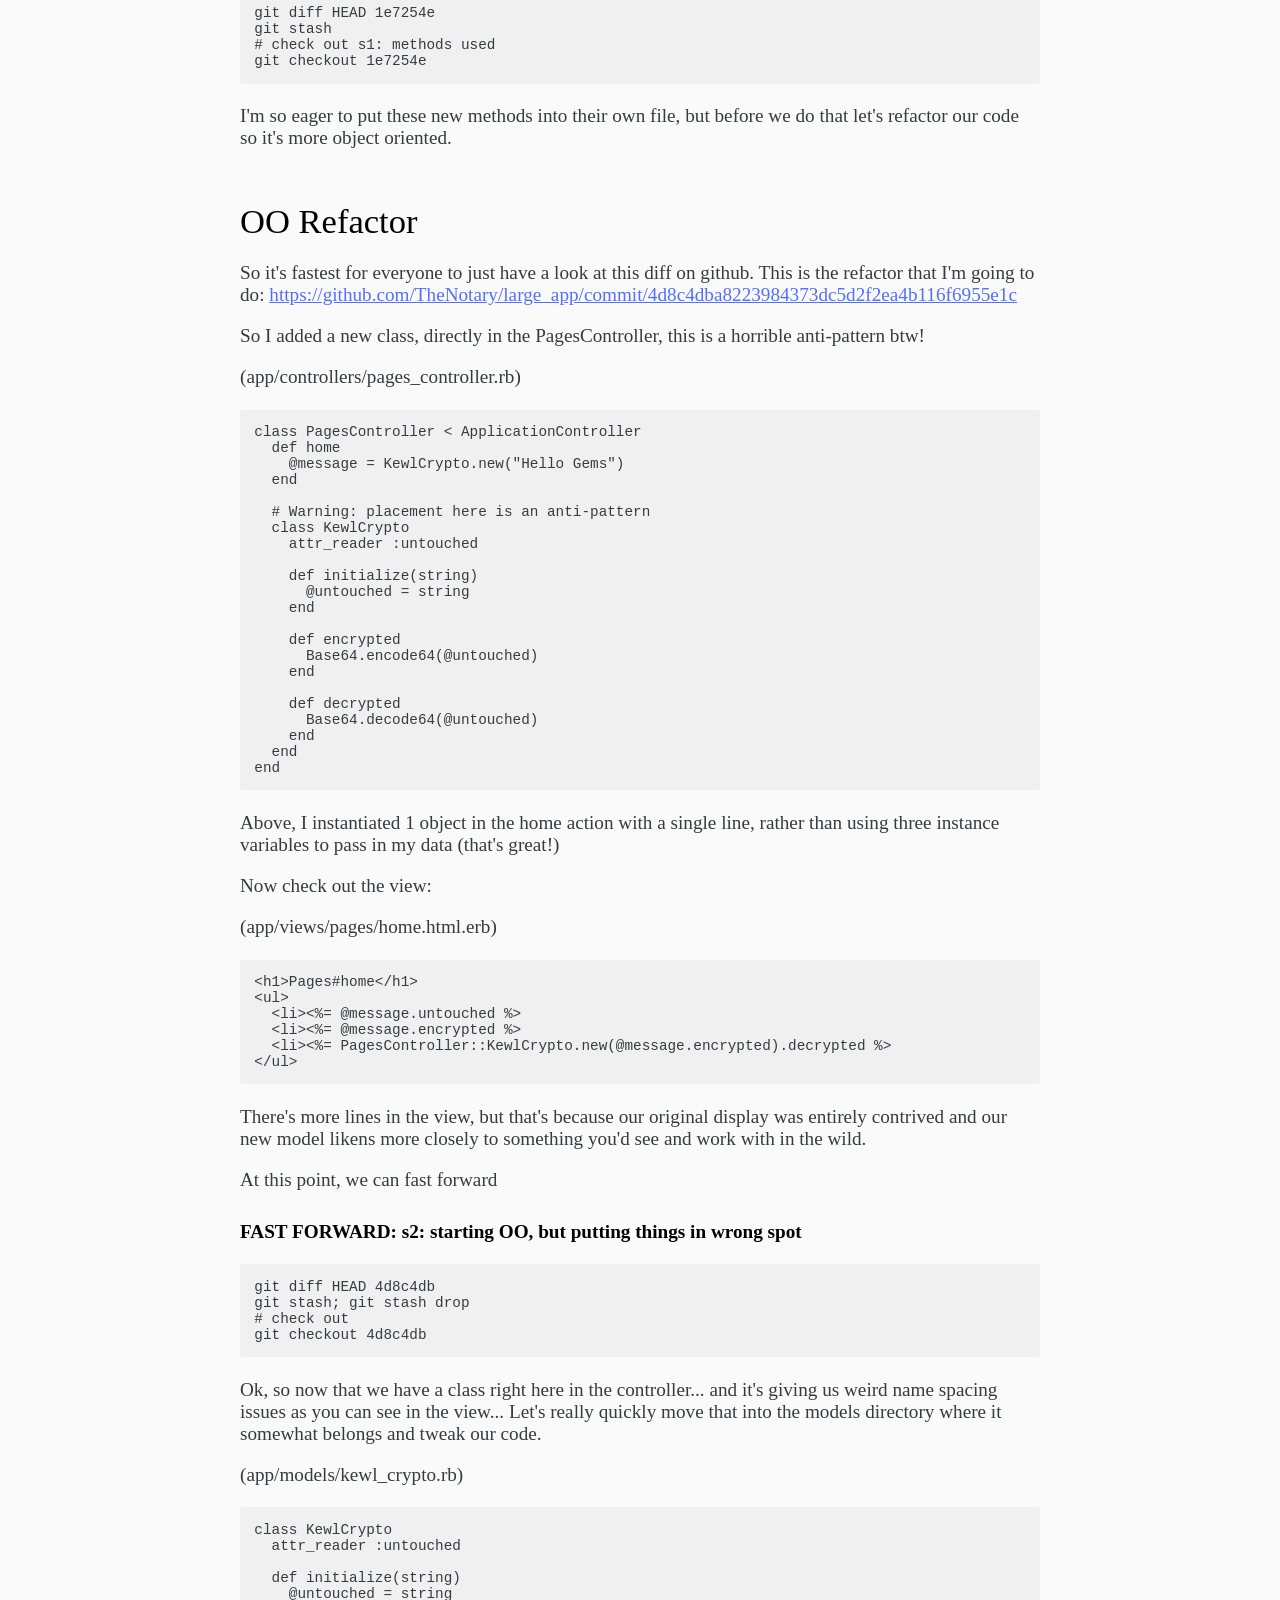
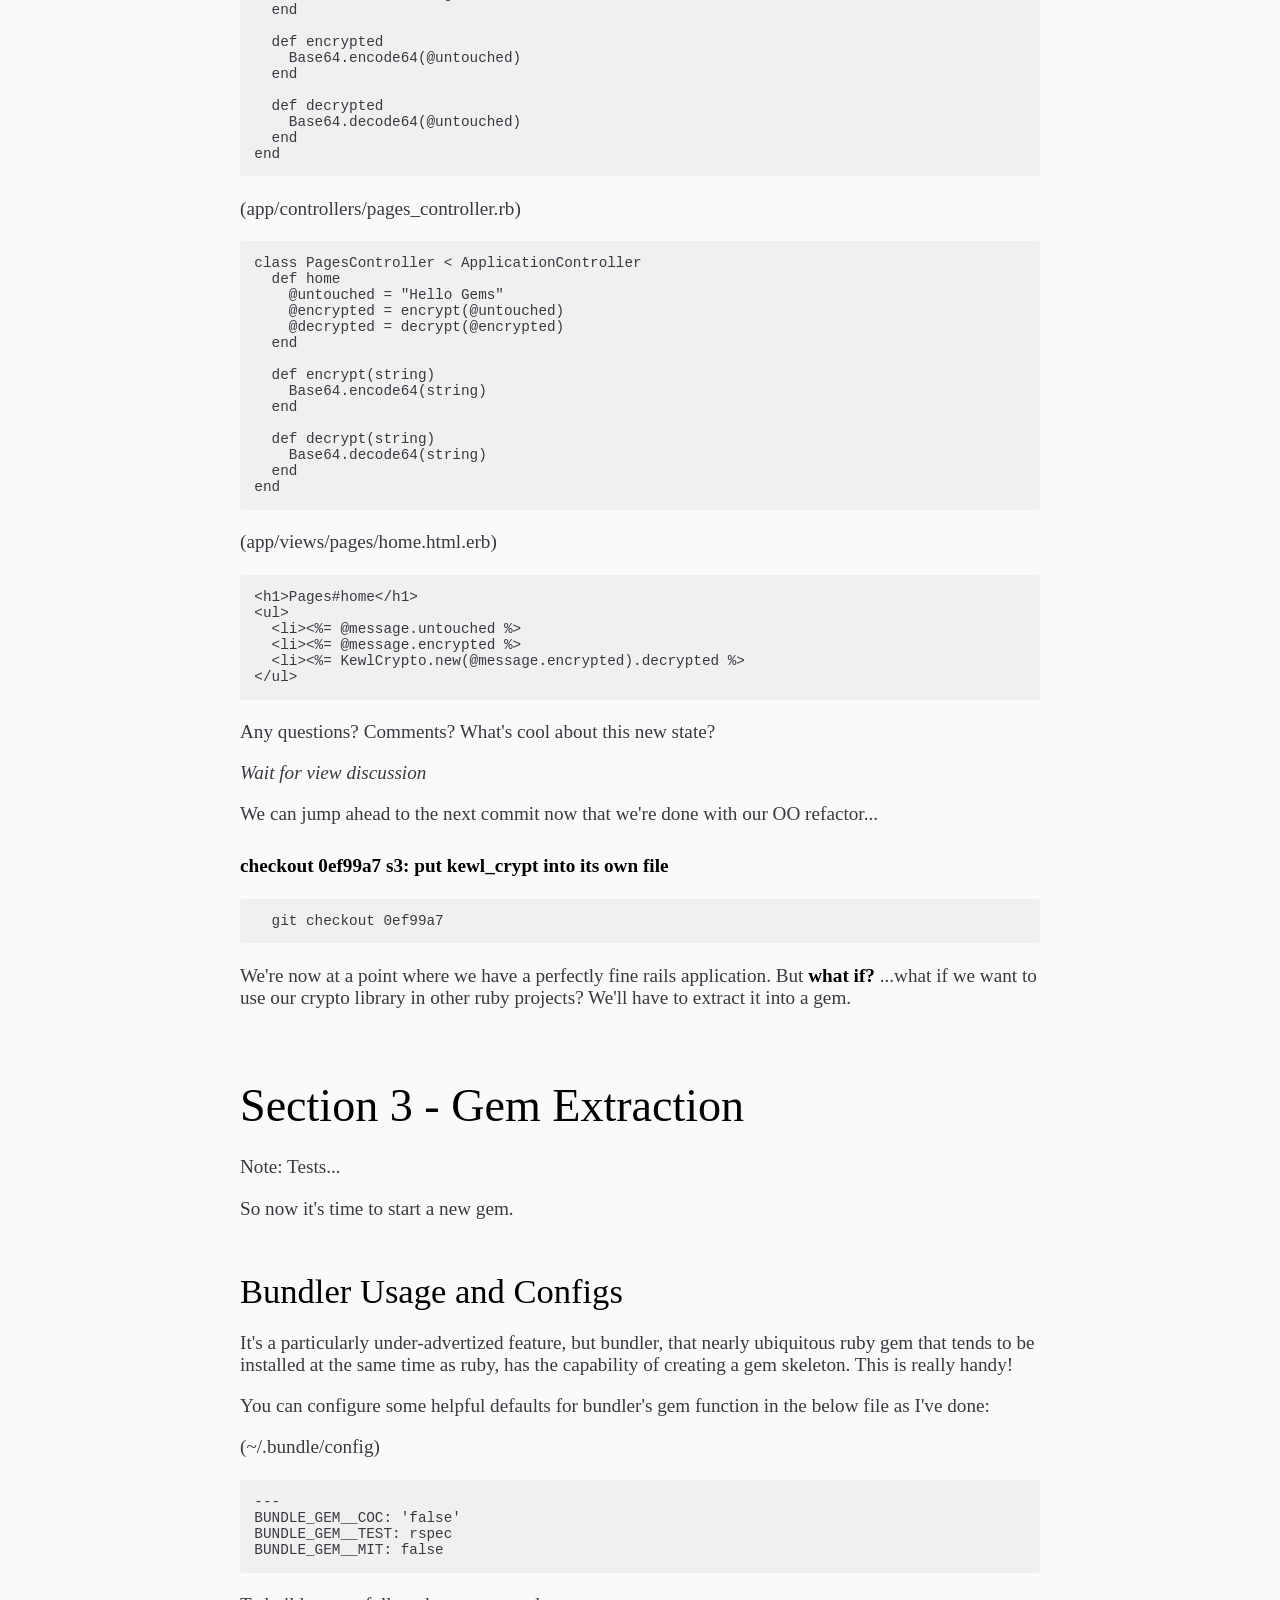
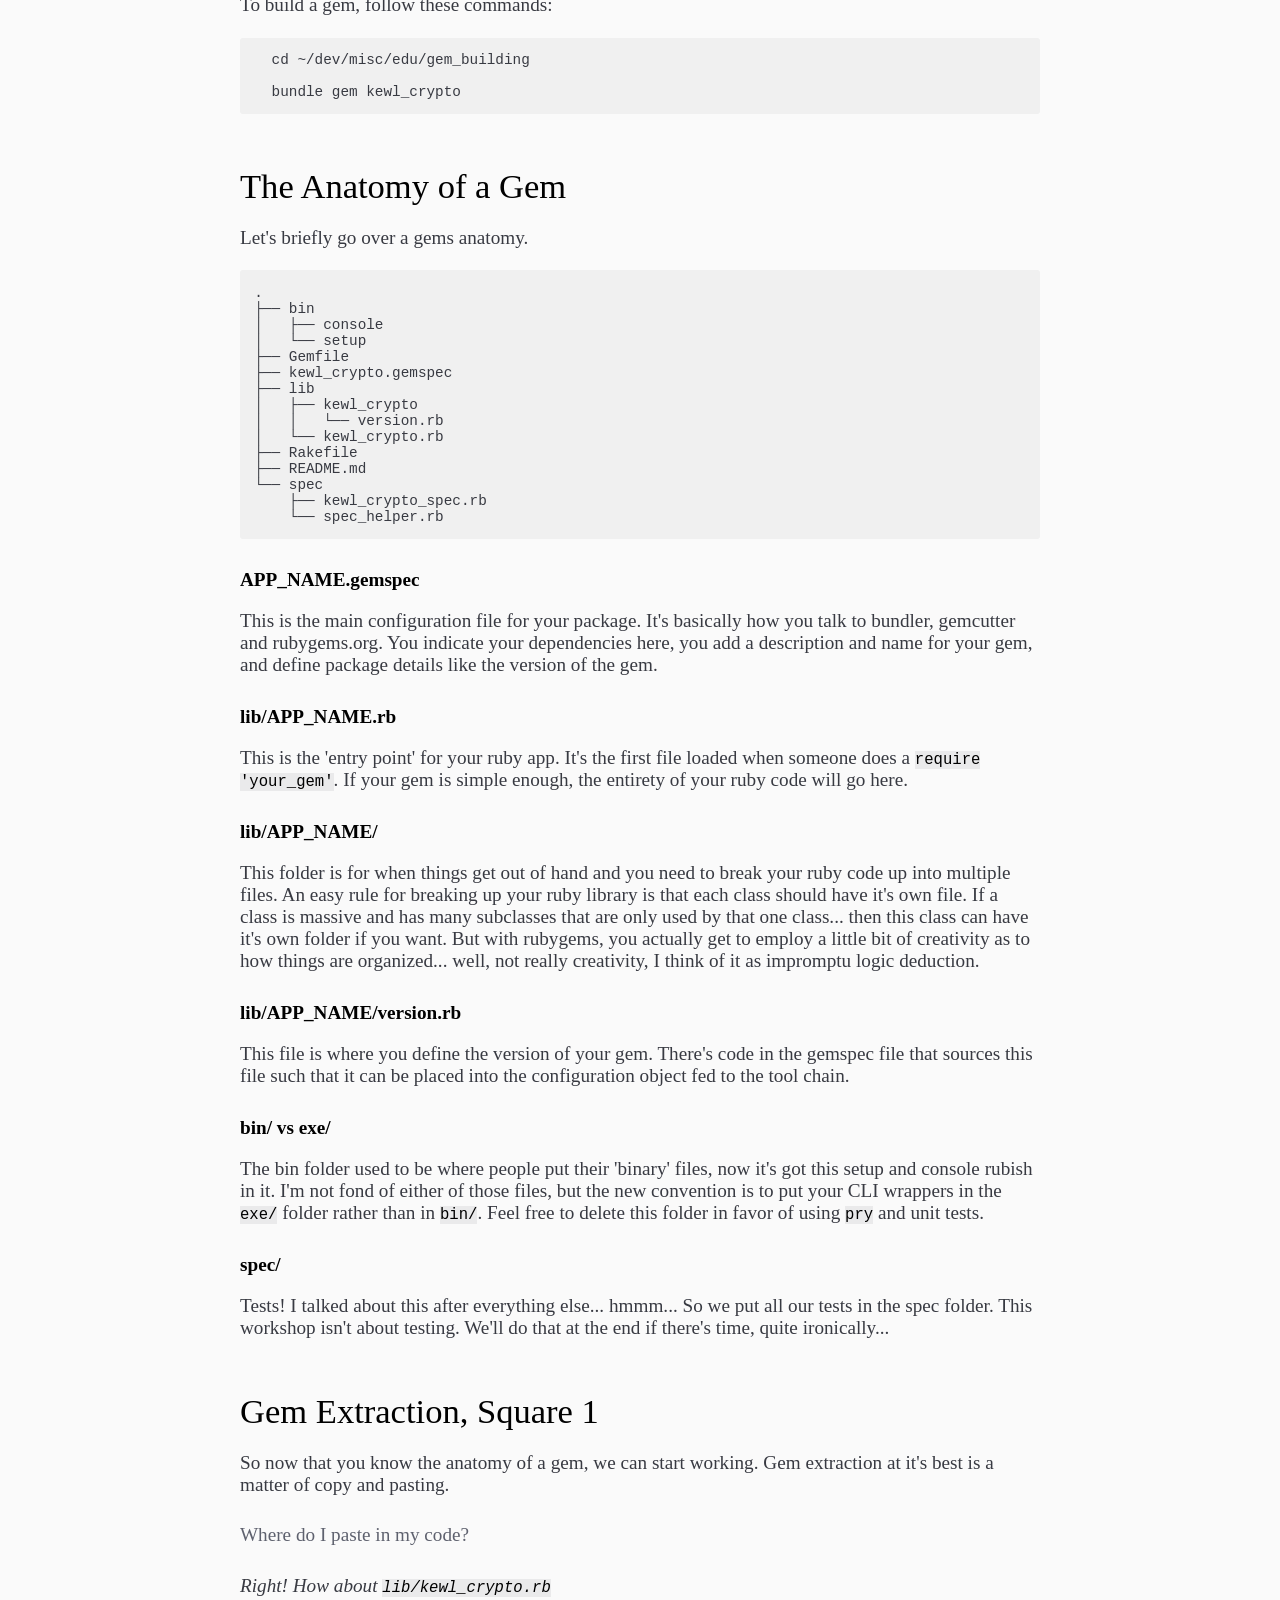
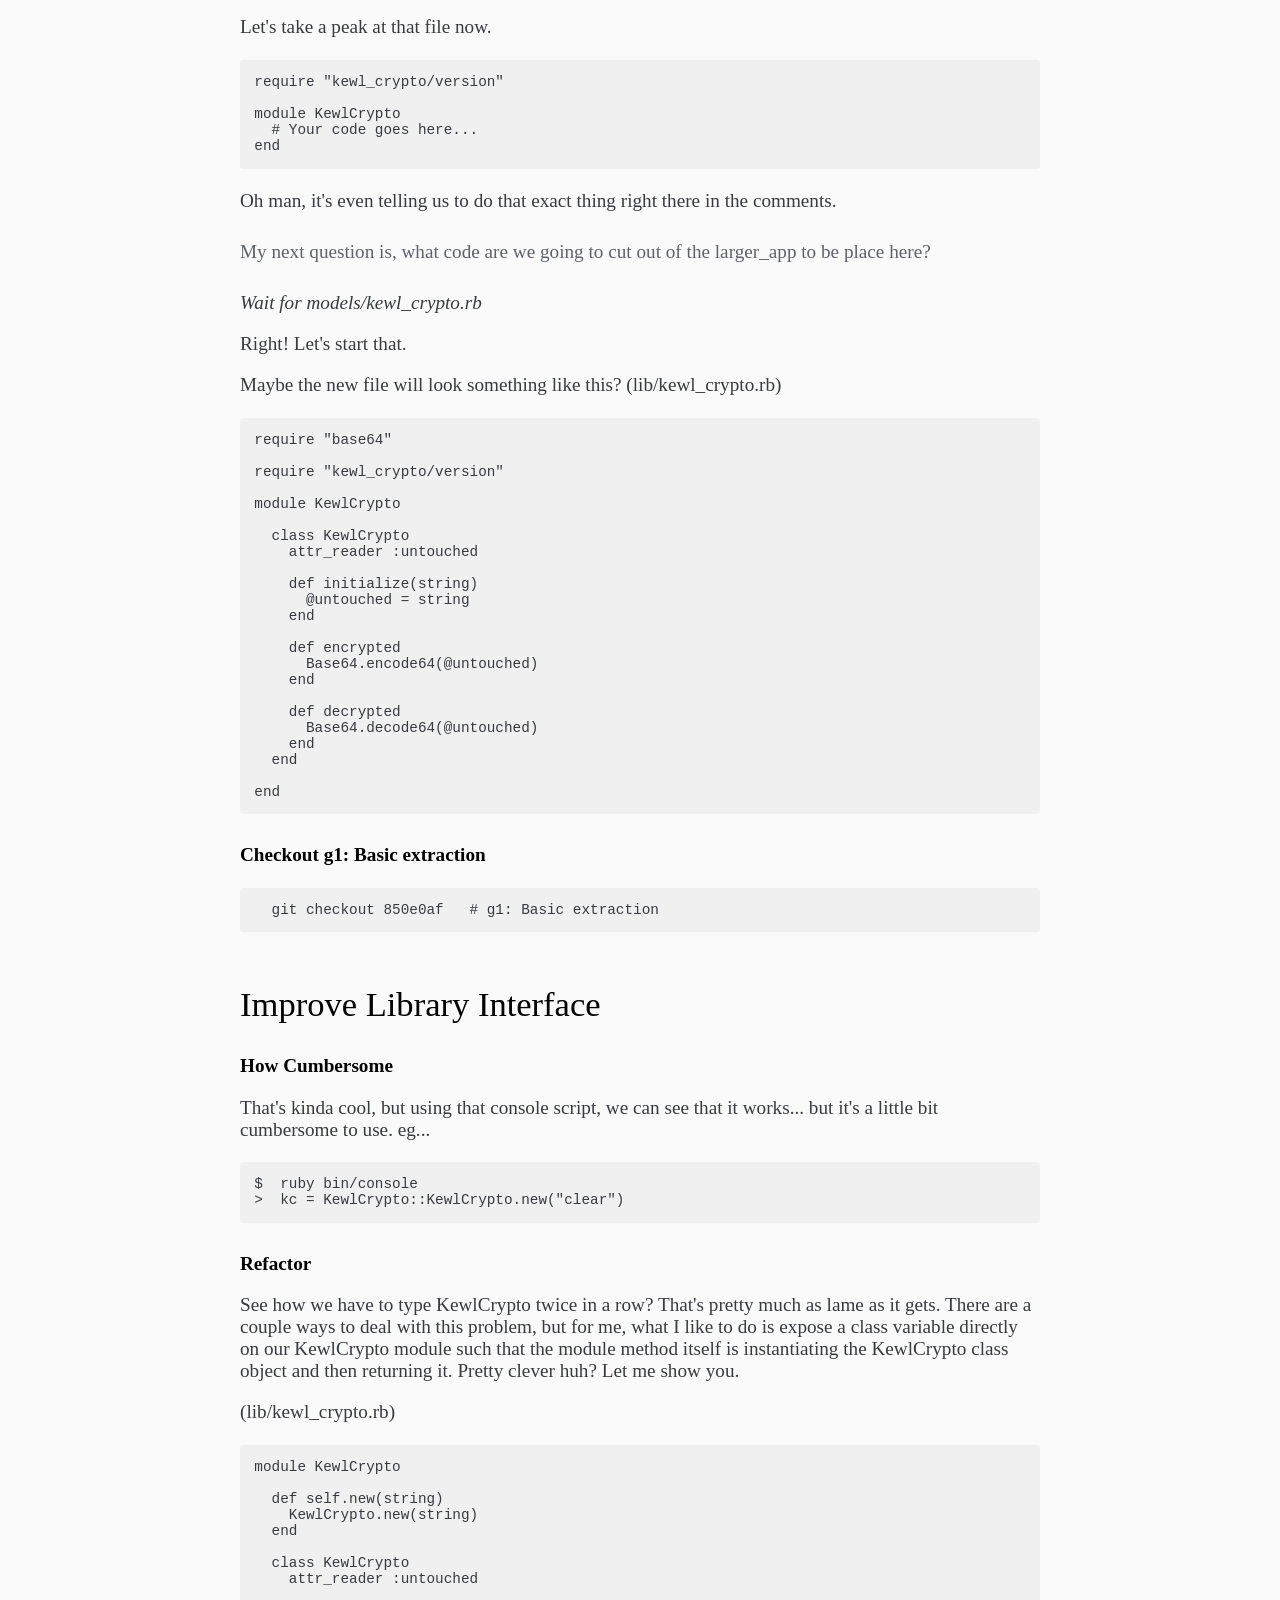
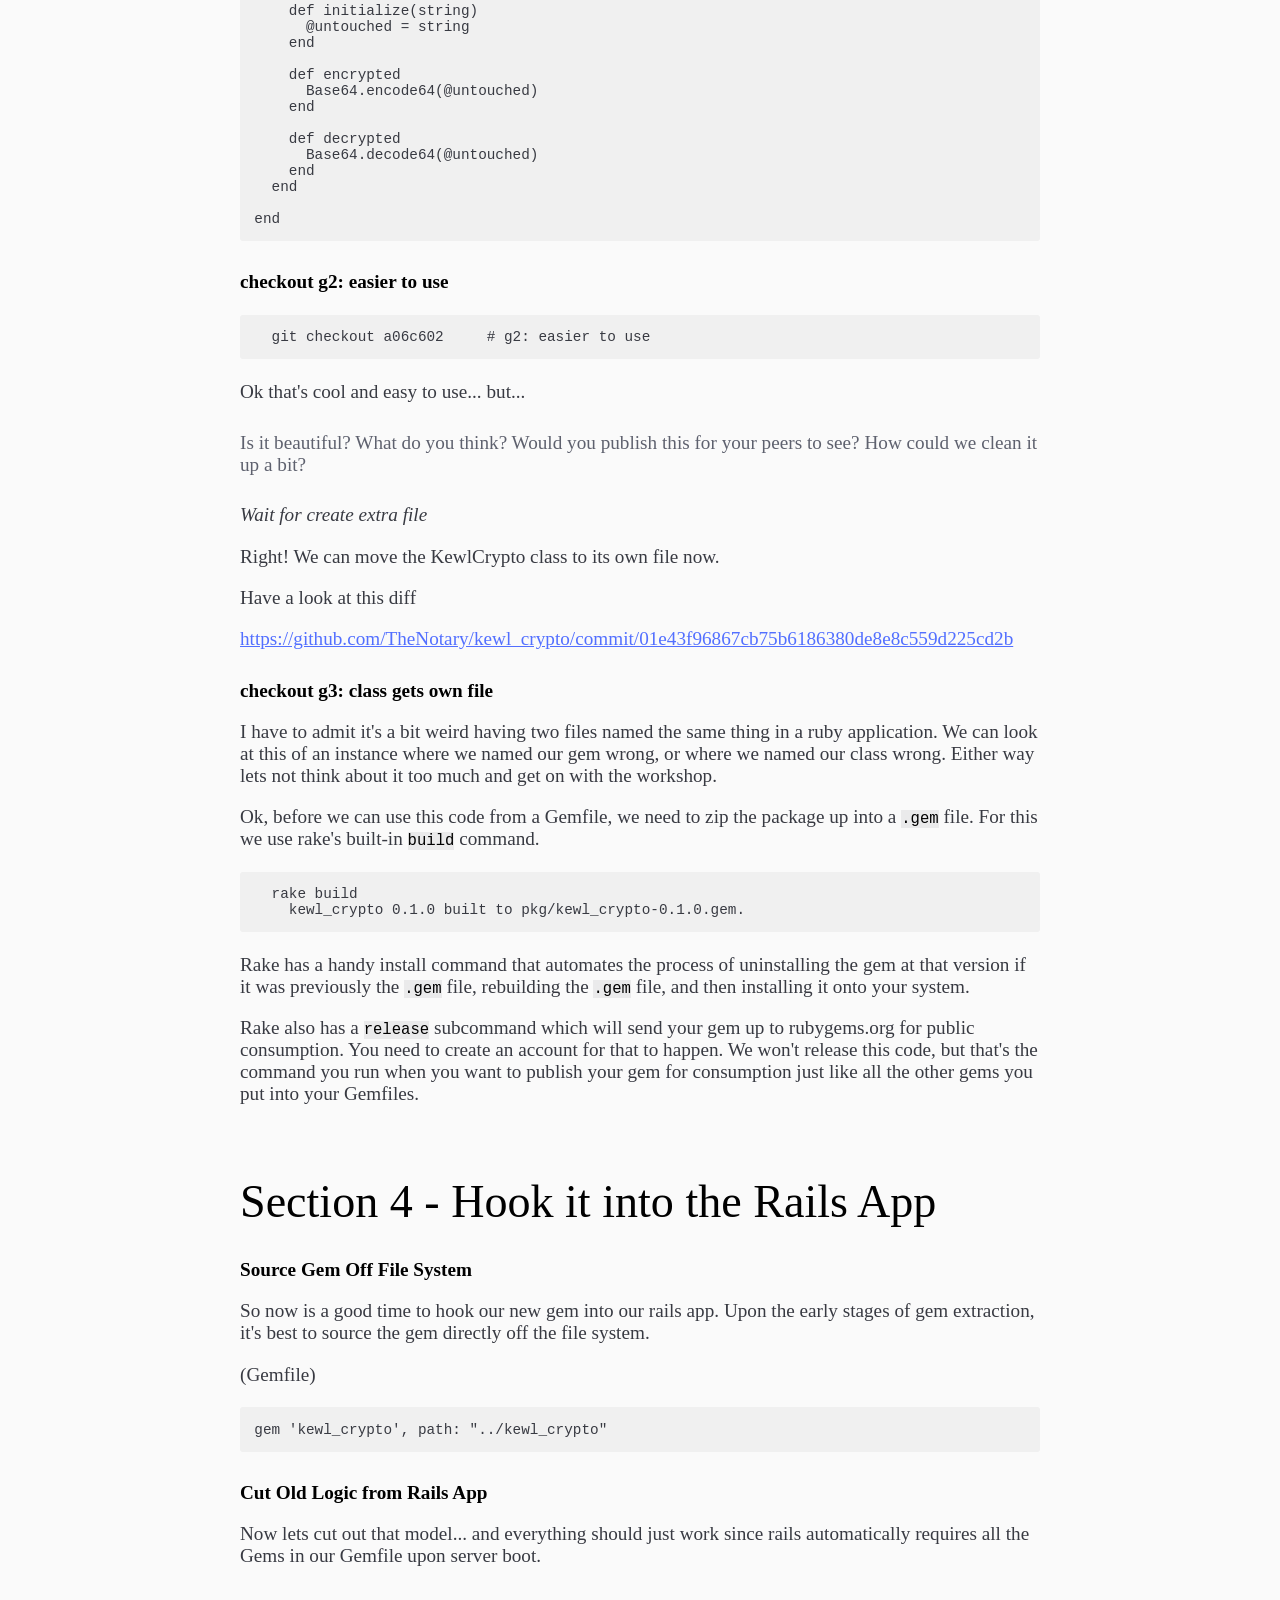
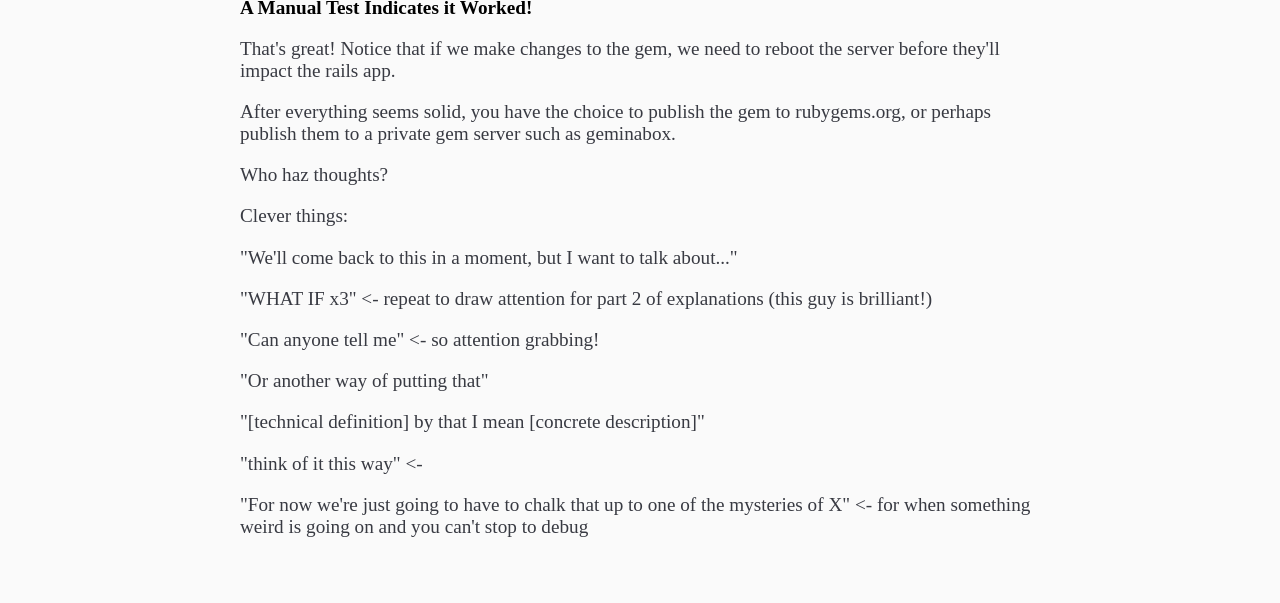
==== commit 16a1eae9: "bundled slides into essay" ====
--- a/index.html
+++ b/index.html
@@ -3,11 +3,10 @@
   <head>
       <meta charset="utf-8" />
       <title>Gem Building</title>
-      <style>
-       body {font-family: 'Helvetica Neue' ;}
-       .site-wrapper { width: 800px; margin-left:auto; margin-right: auto; }
-      </style>
-            
+<style>
+ body {font-family: 'Helvetica Neue' ;}
+ .site-wrapper { width: 800px; margin-left:auto; margin-right: auto; }
+</style>
       <style>.markdown-preview:not([data-use-github-style]) { padding: 2em; font-size: 1.2em; color: rgb(56, 58, 66); overflow: auto; background-color: rgb(250, 250, 250); }
 .markdown-preview:not([data-use-github-style]) > :first-child { margin-top: 0px; }
 .markdown-preview:not([data-use-github-style]) h1, .markdown-preview:not([data-use-github-style]) h2, .markdown-preview:not([data-use-github-style]) h3, .markdown-preview:not([data-use-github-style]) h4, .markdown-preview:not([data-use-github-style]) h5, .markdown-preview:not([data-use-github-style]) h6 { line-height: 1.2; margin-top: 1.5em; margin-bottom: 0.5em; color: rgb(0, 0, 0); }
@@ -471,7 +470,10 @@
 <h4 id="presentation-style-">Presentation Style:</h4>
 <ul>
 <li>It&#39;s a workshop, so do some typing in your project folder</li>
-<li>Link to this document in tandem with the Reveal.js slides</li>
+<li>Link to this document in tandem with the Reveal.js slides<ul>
+<li><a href="slides/index.html">slides</a></li>
+</ul>
+</li>
 </ul>
 <h4 id="toc">ToC</h4>
 <h6 id="section-1-gems-by-example">Section 1 - Gems by Example</h6>
